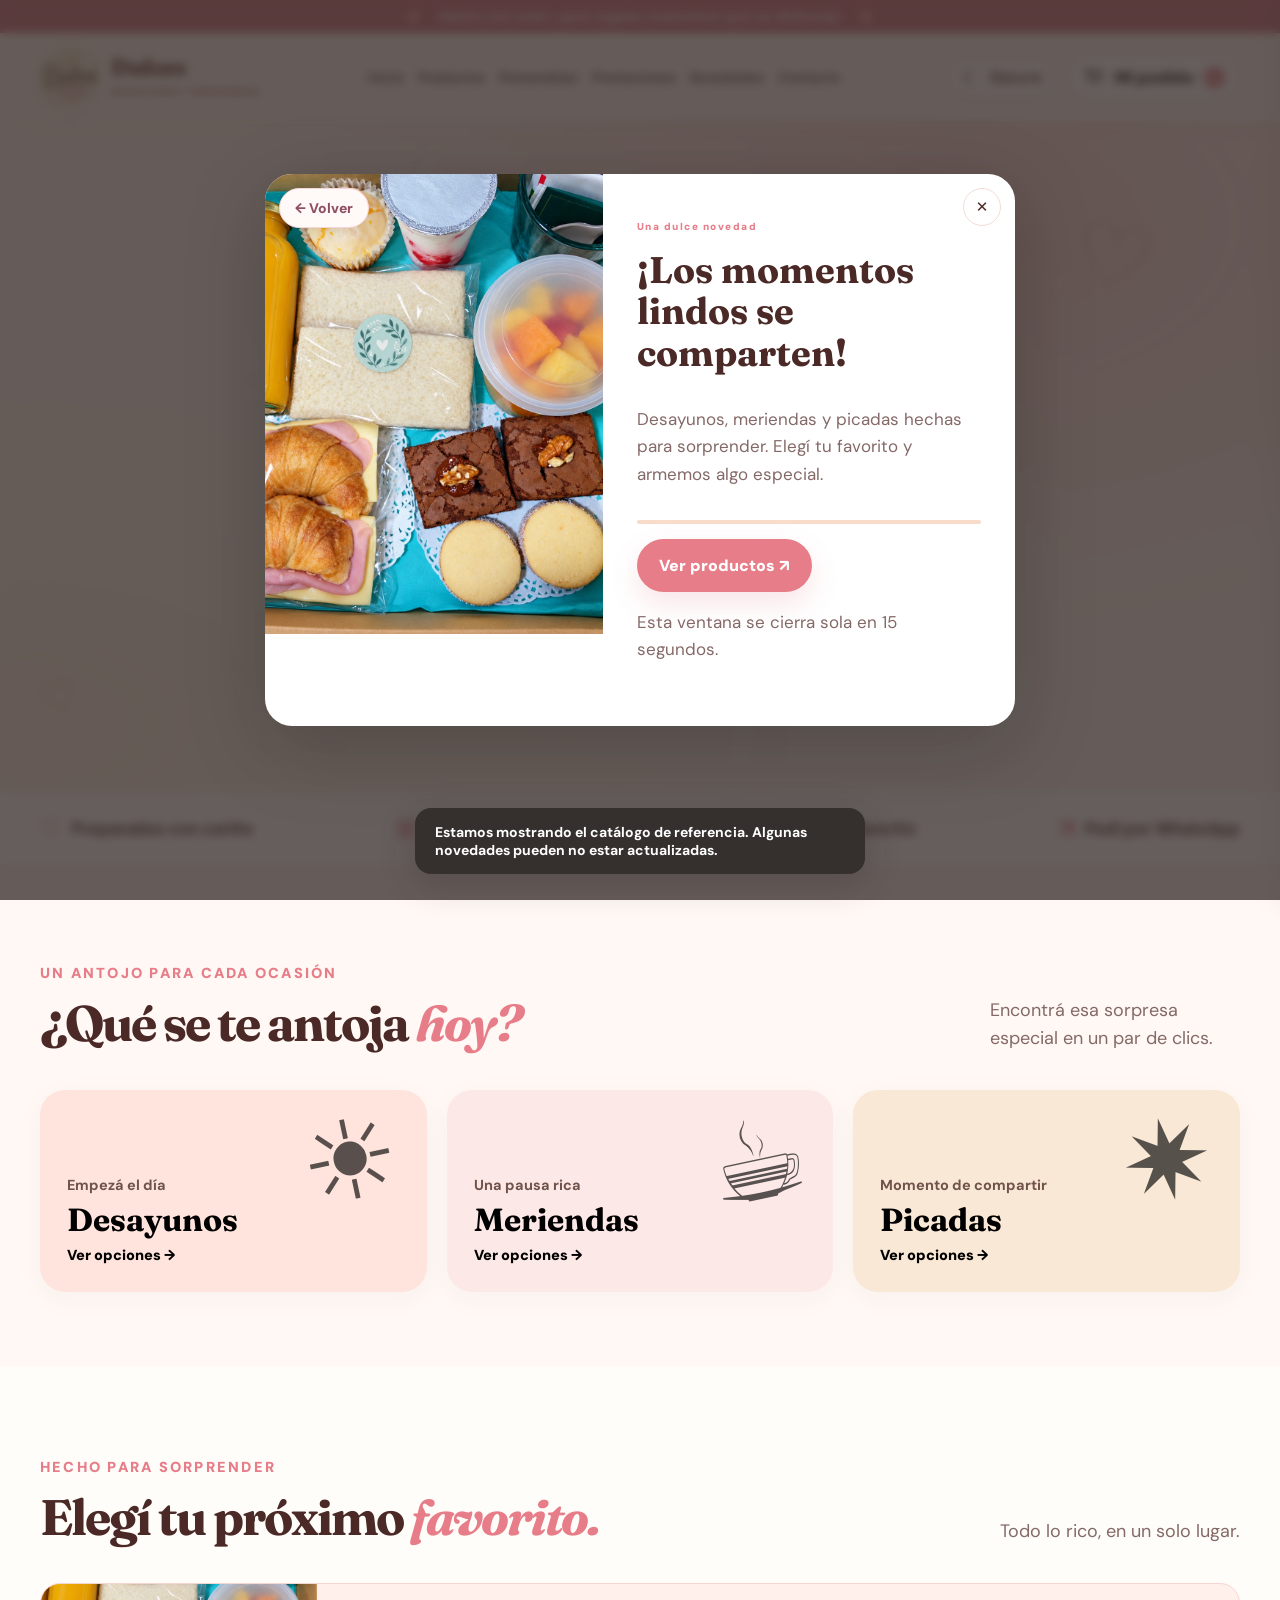
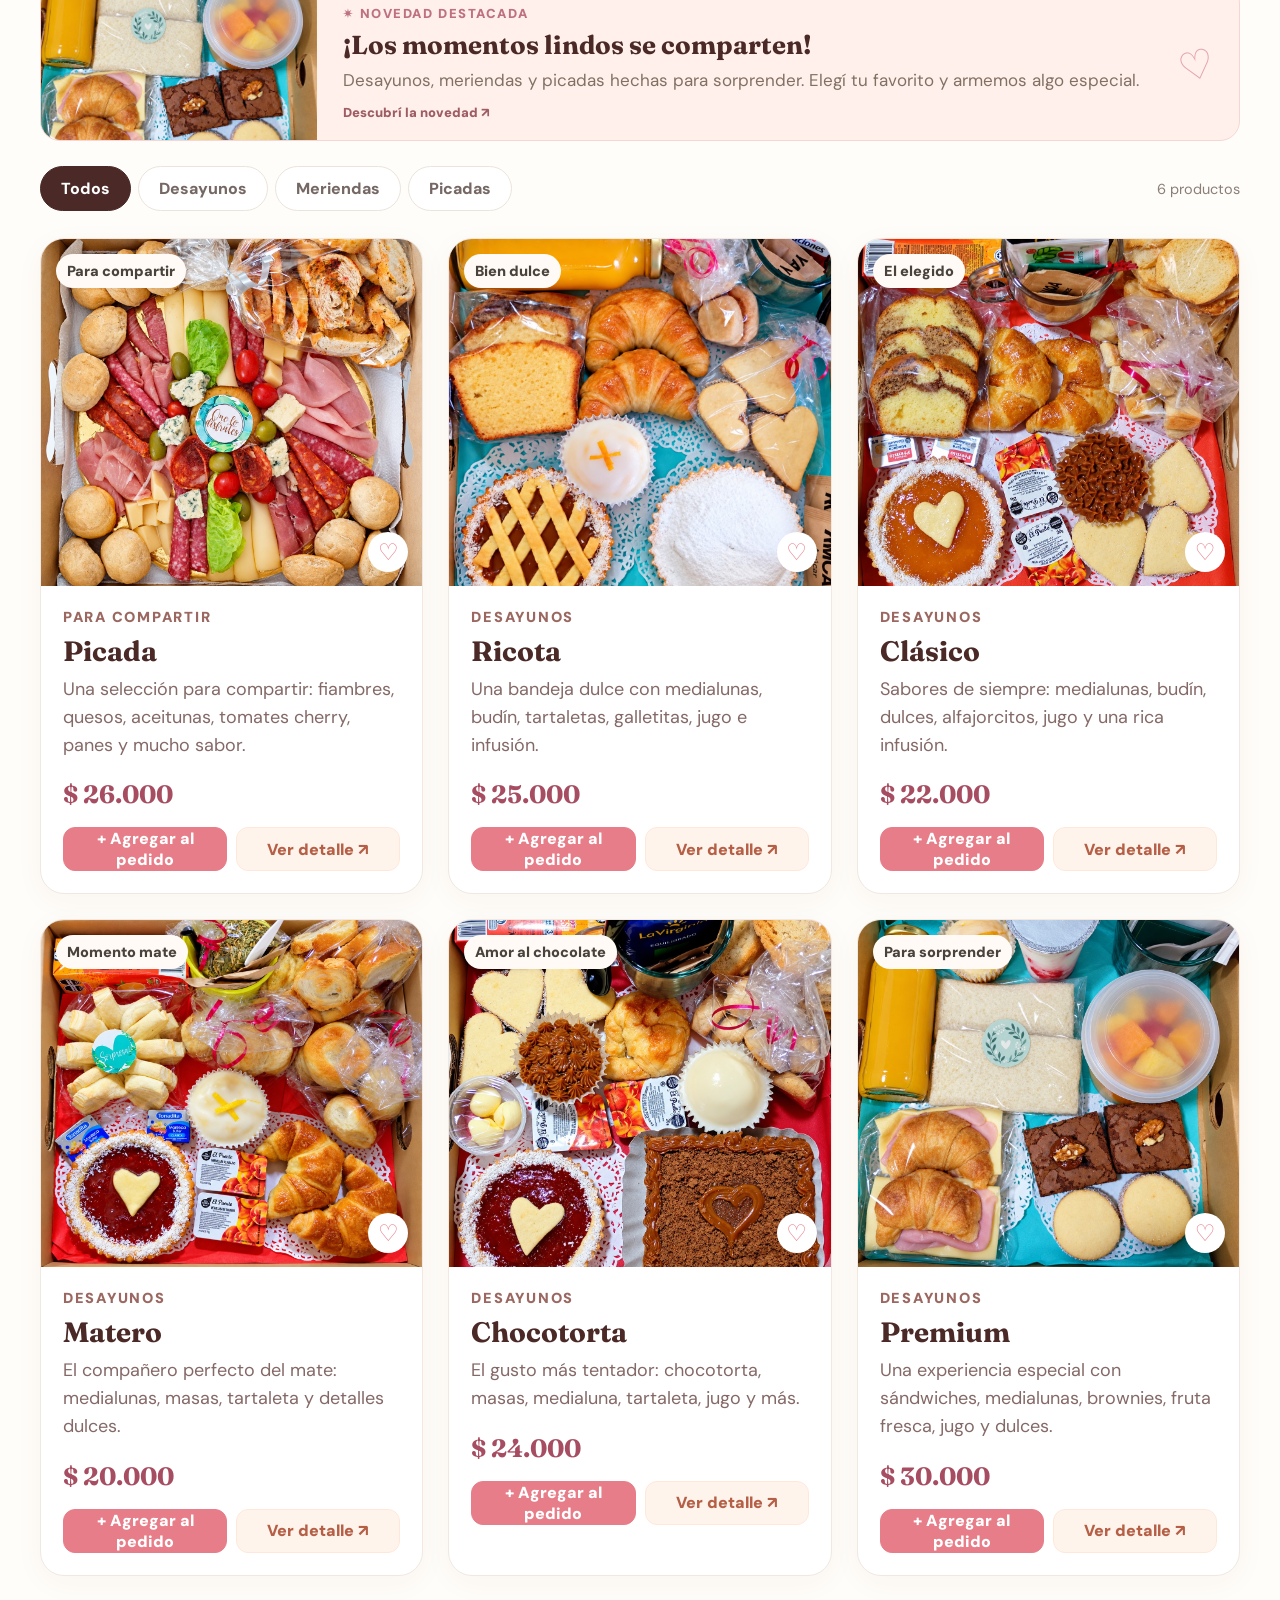
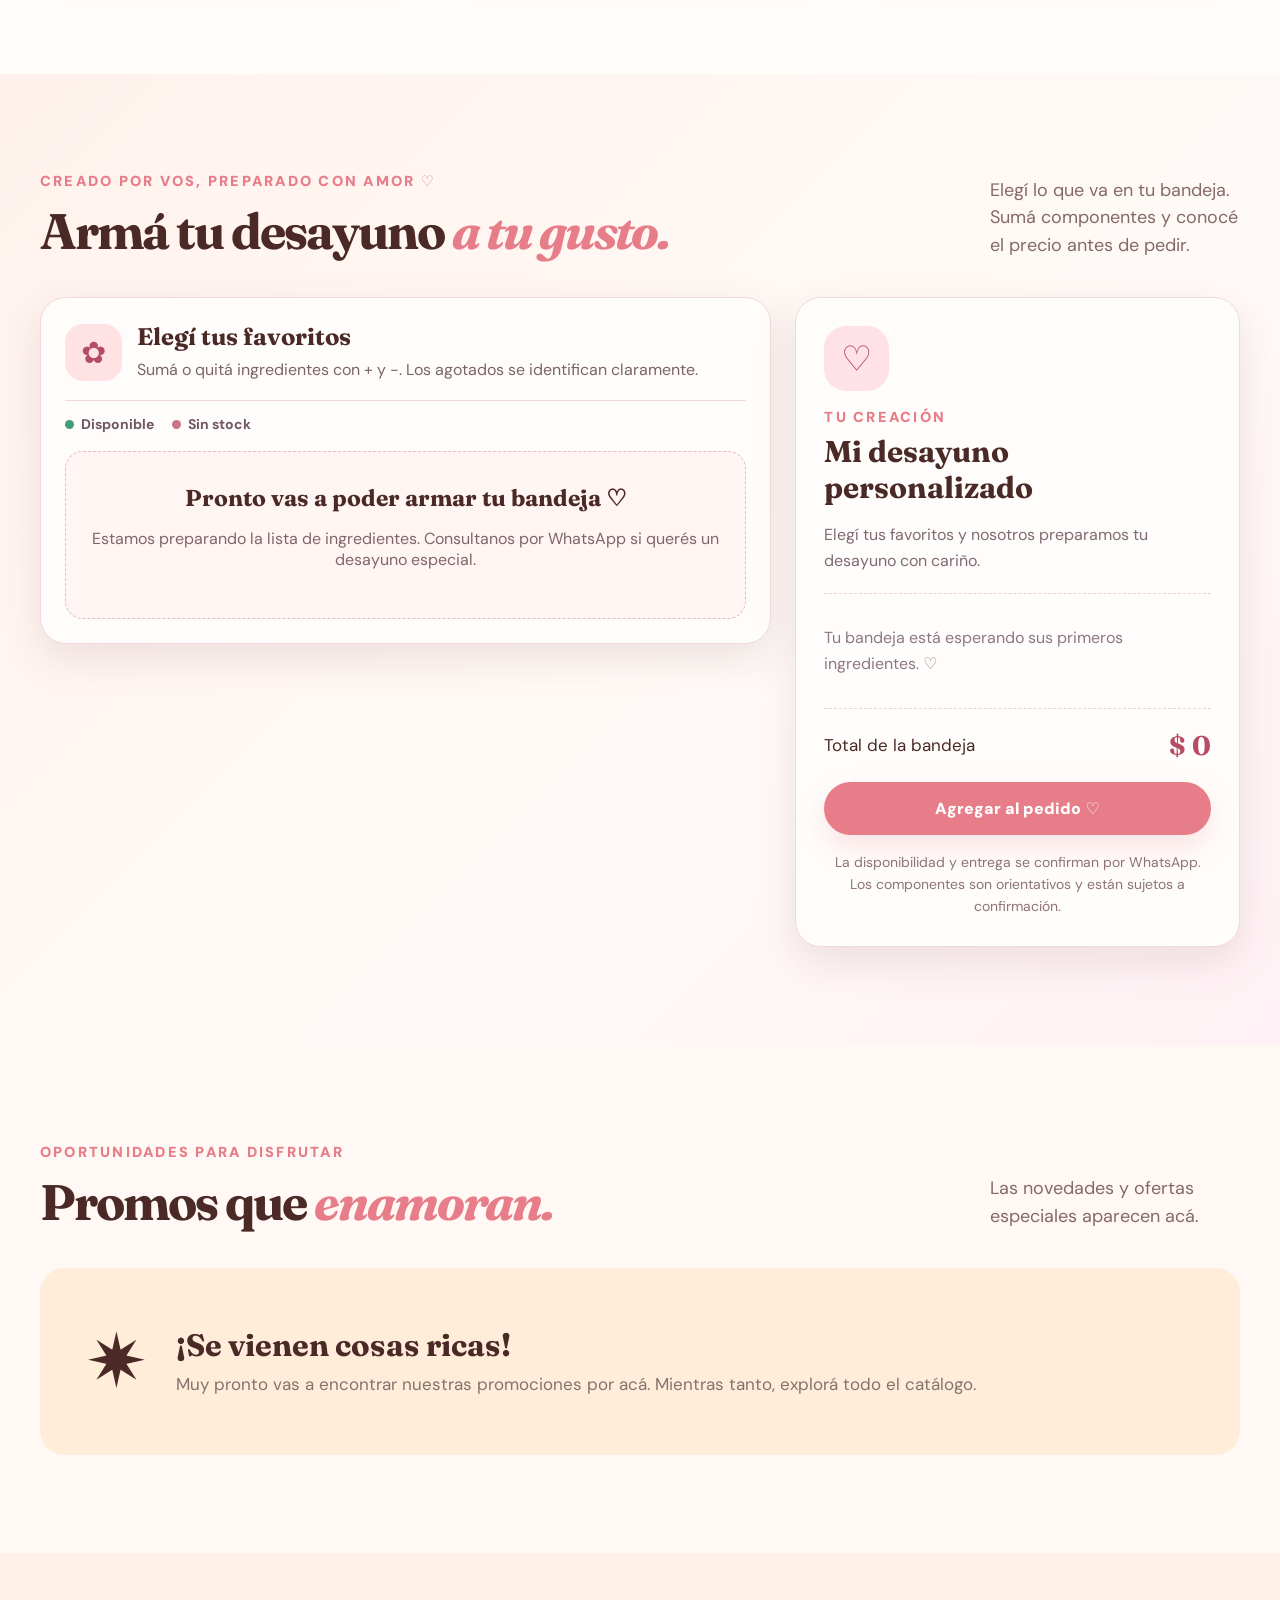
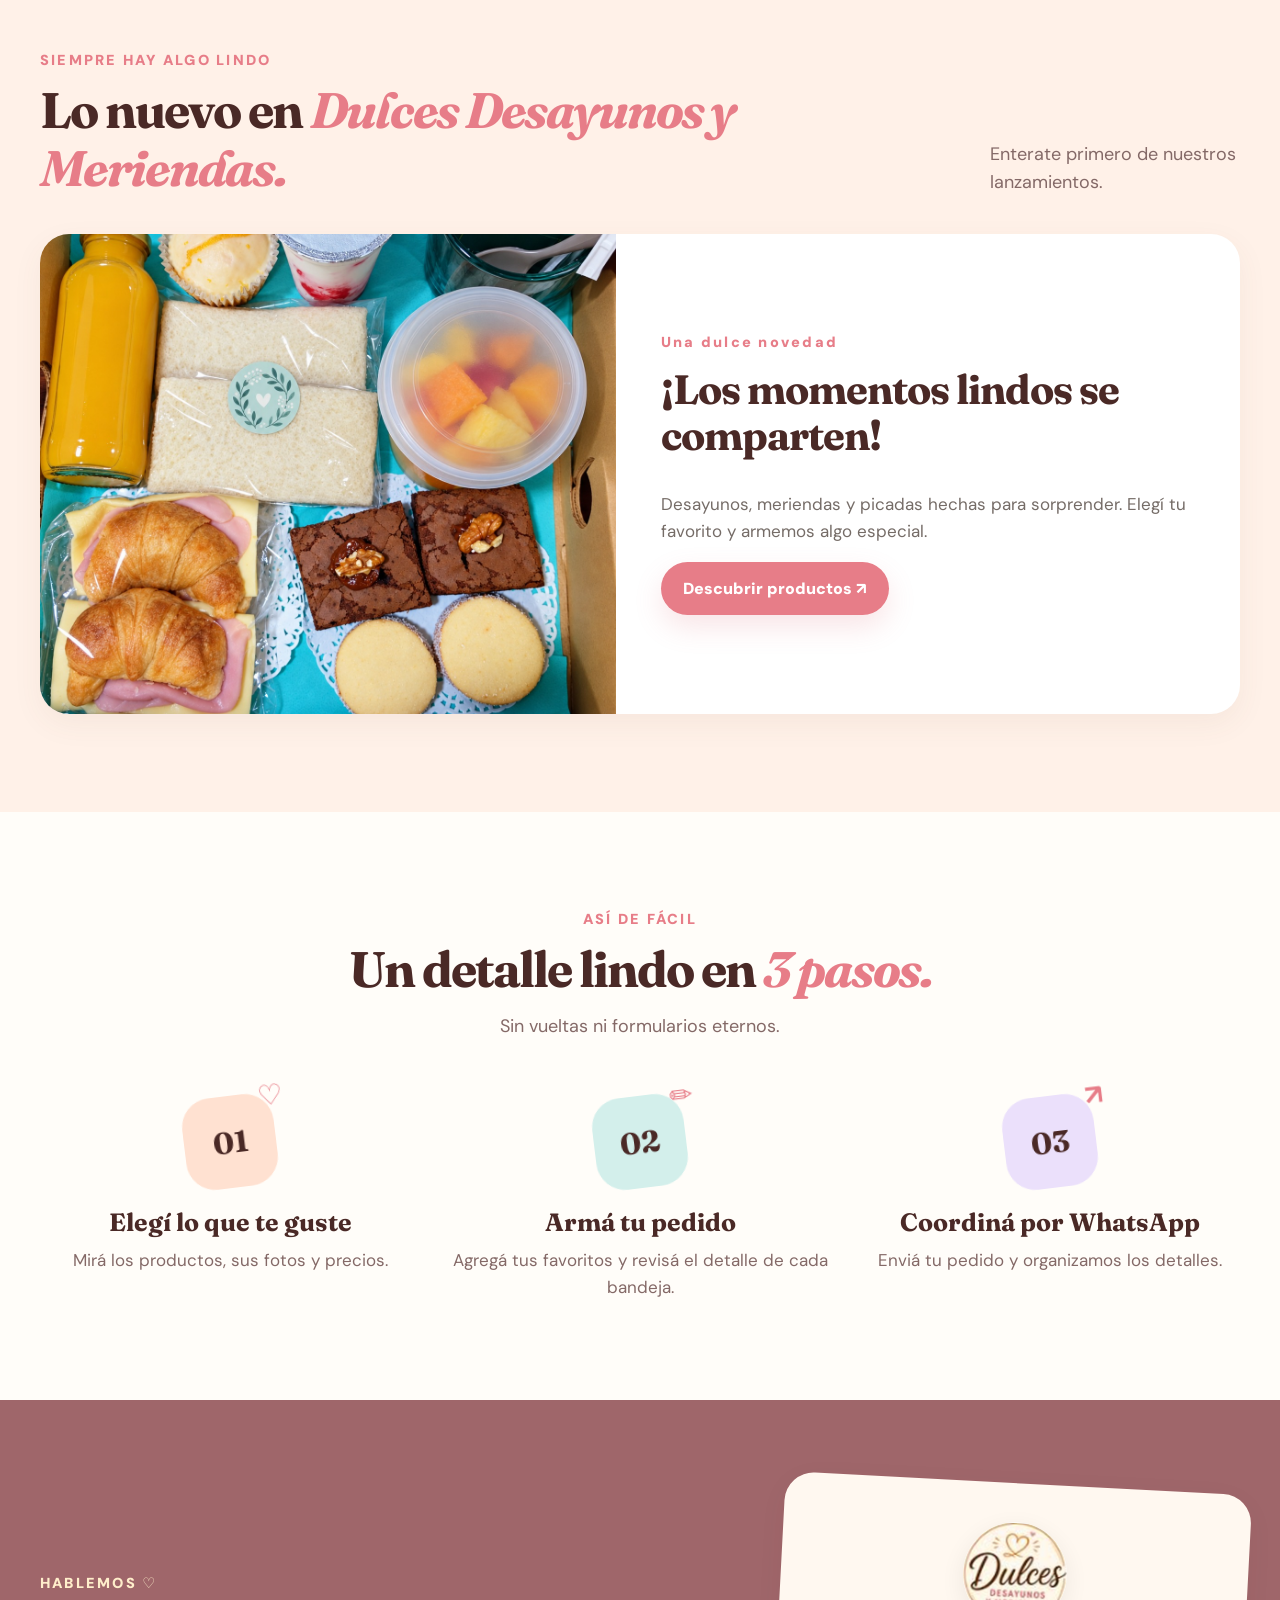
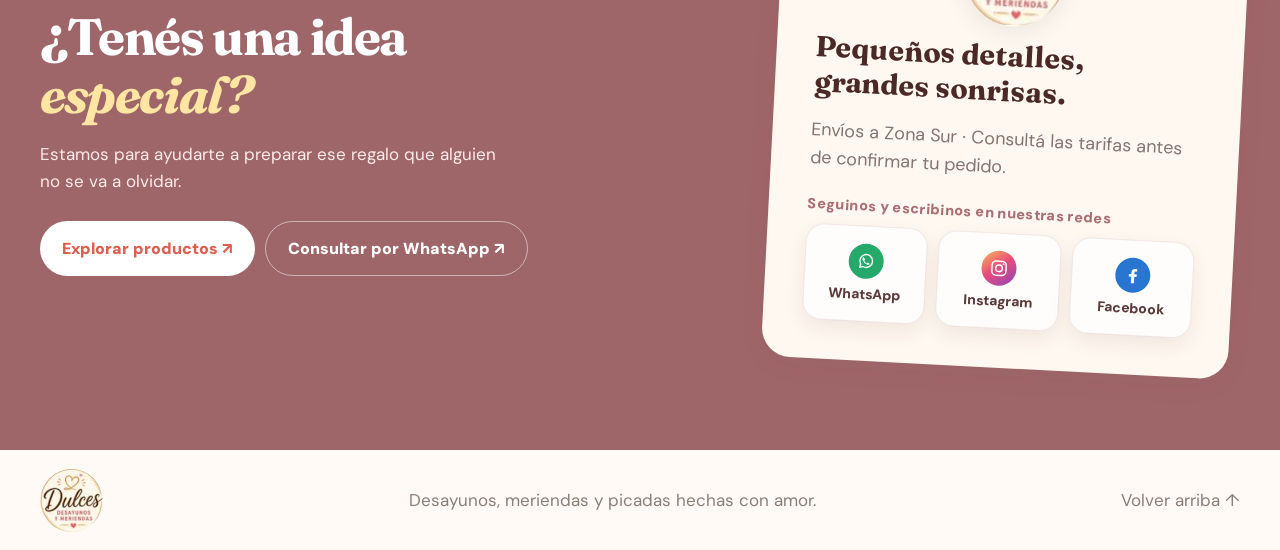
==== index.html @ 041018eb "v7.21.10" ====
<!doctype html>
<html lang="es-AR">
<head>
  <meta charset="utf-8"><meta name="viewport" content="width=device-width,initial-scale=1,viewport-fit=cover">
  <meta name="theme-color" content="#fff6f1"><meta name="description" content="Dulces Desayunos y Meriendas: desayunos, meriendas y picadas para regalar y compartir en Zona Sur.">
  <title>Dulces Desayunos y Meriendas | Regalos para compartir</title>
  <link rel="preconnect" href="https://fonts.googleapis.com"><link rel="preconnect" href="https://fonts.gstatic.com" crossorigin>
  <link href="https://fonts.googleapis.com/css2?family=DM+Sans:wght@400;500;600;700;800&family=Fraunces:opsz,wght,SOFT,WONK@9..144,600,40,1;9..144,700,40,1&display=swap" rel="stylesheet">
  <link rel="icon" type="image/svg+xml" href="assets/favicon.png"><link rel="stylesheet" href="assets/styles.css?v=3.2.0">
  <script src="assets/theme.js?v=2.6.0"></script><script src="config.js"></script><script type="module" src="assets/site.js?v=3.2.0"></script>
</head>
<body class="site-body">
  <div class="announcement"><span>✷</span> Hecho con amor, para regalar momentos que se disfrutan <span>✷</span></div>
  <header class="site-header" id="top"><div class="shell header-inner">
    <a href="#inicio" class="brand" aria-label="Dulces Desayunos y Meriendas, ir al inicio"><img class="brand-logo" src="assets/img/logo-dulce.png" alt="Logo de Dulces Desayunos y Meriendas"><span class="brand-words"><strong>Dulces</strong><small>DESAYUNOS Y MERIENDAS</small></span></a>
    <nav class="header-nav" aria-label="Menú principal"><a href="#inicio">Inicio</a><a href="#productos">Productos</a><a href="#personaliza">Personalizar</a><a href="#promociones">Promociones</a><a href="#novedades">Novedades</a><a href="#contacto">Contacto</a></nav>
    <div class="header-actions"><button type="button" class="theme-toggle" data-theme-toggle aria-label="Activar modo oscuro" title="Cambiar tema" aria-pressed="false"><span class="theme-toggle-icon" aria-hidden="true">☾</span><span class="theme-toggle-text">Oscuro</span></button><button class="header-cart" id="open-cart" aria-label="Abrir carrito"><svg viewBox="0 0 24 24" aria-hidden="true"><path d="M3 4h2l2.5 11h10.7l2-8H6M9 20h.01M18 20h.01"/></svg><span>Mi pedido</span><b class="cart-count" id="cart-count">0</b></button></div>
  </div></header>
  <main>
    <section class="hero" id="inicio"><div class="shell hero-grid">
      <div class="hero-copy"><div class="eyebrow"><span class="live-dot"></span> PARA ALEGRAR CUALQUIER DÍA</div><h1>Regalá algo <em>rico.</em><br>Regalá un <span>momento.</span></h1><p id="hero-subtitle">Desayunos, meriendas y picadas llenos de cariño. Elegí tu favorito y regalá una sonrisa.</p>
        <div class="hero-buttons"><a href="#productos" class="btn btn-primary">Ver nuestros productos <span aria-hidden="true">↗</span></a><a href="#como-funciona" class="btn btn-soft">¿Cómo pedir? <span>→</span></a></div>
        
        <div class="hero-proof"><div class="proof-avatars"><span>♡</span><span>✿</span><span>✦</span></div><p><b>Para todos los momentos</b><br><small>Un regalo especial, hecho con dedicación.</small></p></div>
      </div>
      
    </div></section>
    <div class="benefit-strip"><div class="shell benefit-inner"><div><span>♡</span> Preparados con cariño</div><div><span>✿</span> Para regalar o compartir</div><div><span>✧</span> Elegí tu favorito</div><div><span>↗</span> Pedí por WhatsApp</div></div></div>
    <section class="section category-section"><div class="shell"><div class="section-heading"><div><div class="kicker">UN ANTOJO PARA CADA OCASIÓN</div><h2>¿Qué se te antoja <em>hoy?</em></h2></div><p>Encontrá esa sorpresa especial en un par de clics.</p></div>
      <div class="category-cards"><button type="button" data-filter-jump="desayunos" class="category-card category-peach"><span class="category-symbol">☀</span><div><small>Empezá el día</small><h3>Desayunos</h3><span>Ver opciones →</span></div></button><button type="button" data-filter-jump="meriendas" class="category-card category-mint"><span class="category-symbol">☕</span><div><small>Una pausa rica</small><h3>Meriendas</h3><span>Ver opciones →</span></div></button><button type="button" data-filter-jump="picadas" class="category-card category-yellow"><span class="category-symbol">✷</span><div><small>Momento de compartir</small><h3>Picadas</h3><span>Ver opciones →</span></div></button></div>
    </div></section>
    <section id="productos" class="section products-section"><div class="shell"><div class="section-heading products-head"><div><div class="kicker">HECHO PARA SORPRENDER</div><h2>Elegí tu próximo <em>favorito.</em></h2></div><p>Todo lo rico, en un solo lugar.</p></div>
      <div id="shop-news-spot"></div>
      <div class="products-toolbar"><div class="filter-tabs" role="group" aria-label="Filtrar productos"><button data-filter="todos" class="active">Todos</button><button data-filter="desayunos">Desayunos</button><button data-filter="meriendas">Meriendas</button><button data-filter="picadas">Picadas</button></div><span id="product-total" class="product-total"></span></div>
      <div id="product-grid" class="product-grid"><div class="loading-cards">Preparando tus favoritos…</div></div>
    </div></section>
    <section class="section builder-section" id="personaliza" aria-labelledby="builder-title"><div class="shell">
 <div class="section-heading"><div><div class="kicker">CREADO POR VOS, PREPARADO CON AMOR ♡</div><h2 id="builder-title">Armá tu desayuno <em>a tu gusto.</em></h2></div><p>Elegí lo que va en tu bandeja. Sumá componentes y conocé el precio antes de pedir.</p></div>
 <div class="builder-layout"><div class="builder-choice"><div class="builder-top-note"><span class="builder-icon">✿</span><div><strong>Elegí tus favoritos</strong><p>Sumá o quitá ingredientes con + y −. Los agotados se identifican claramente.</p></div></div><div class="builder-list-legend"><span><i class="stock-dot"></i> Disponible</span><span><i class="stock-dot soldout"></i> Sin stock</span></div><div id="builder-products" class="builder-grid"></div></div>
 <aside class="builder-tray" aria-label="Resumen del desayuno personalizado"><div class="builder-tray-symbol" aria-hidden="true">♡</div><div class="kicker">TU CREACIÓN</div><h3>Mi desayuno personalizado</h3><p class="builder-tray-caption">Elegí tus favoritos y nosotros preparamos tu desayuno con cariño.</p><div id="builder-selections" class="builder-selections"></div><div class="builder-total"><span>Total de la bandeja</span><strong id="builder-total-price">$ 0</strong></div><button id="builder-add" class="btn btn-primary btn-full" type="button" disabled>Agregar al pedido ♡</button><p class="builder-disclaimer">La disponibilidad y entrega se confirman por WhatsApp. Los componentes son orientativos y están sujetos a confirmación.</p></aside></div>
 </div></section>
 <section class="section" id="promociones"><div class="shell"><div class="section-heading"><div><div class="kicker">OPORTUNIDADES PARA DISFRUTAR</div><h2>Promos que <em>enamoran.</em></h2></div><p>Las novedades y ofertas especiales aparecen acá.</p></div><div id="promos-grid" class="promo-grid"></div></div></section>
    <section class="section news-section" id="novedades"><div class="shell"><div class="section-heading"><div><div class="kicker">SIEMPRE HAY ALGO LINDO</div><h2>Lo nuevo en <em>Dulces Desayunos y Meriendas.</em></h2></div><p>Enterate primero de nuestros lanzamientos.</p></div><div id="news-grid" class="news-grid"></div></div></section>
    <section class="section how-section" id="como-funciona"><div class="shell"><div class="section-heading center"><div class="kicker">ASÍ DE FÁCIL</div><h2>Un detalle lindo en <em>3 pasos.</em></h2><p>Sin vueltas ni formularios eternos.</p></div><div class="steps"><div class="step"><div class="step-icon peach">01 <span>♡</span></div><h3>Elegí lo que te guste</h3><p>Mirá los productos, sus fotos y precios.</p></div><div class="step"><div class="step-icon mint">02 <span>✏</span></div><h3>Armá tu pedido</h3><p>Agregá tus favoritos y revisá el detalle de cada bandeja.</p></div><div class="step"><div class="step-icon lavender">03 <span>↗</span></div><h3>Coordiná por WhatsApp</h3><p>Enviá tu pedido y organizamos los detalles.</p></div></div></div></section>
    <section id="contacto" class="contact-section"><div class="shell contact-grid"><div><div class="light-eyebrow">HABLEMOS ♡</div><h2>¿Tenés una idea <em>especial?</em></h2><p>Estamos para ayudarte a preparar ese regalo que alguien no se va a olvidar.</p><div class="contact-actions"><a href="#productos" class="btn btn-white">Explorar productos ↗</a><a class="btn btn-outline-white" id="whatsapp-contact" href="#contacto">Consultar por WhatsApp ↗</a></div></div><div class="contact-card"><div class="contact-stamp"><img class="contact-logo" src="assets/img/logo-dulce.png" alt="Dulces Desayunos y Meriendas"></div><h3>Pequeños detalles,<br>grandes sonrisas.</h3><p id="delivery-note">Envíos a Zona Sur · Consultar disponibilidad y costo</p><div class="social-intro">Seguinos y escribinos en nuestras redes</div><div id="social-links" class="social-links"></div></div></div></section>
  </main>
  <footer class="site-footer"><div class="shell footer-inner"><a href="#inicio" class="footer-brand" aria-label="Dulces Desayunos y Meriendas"><img class="footer-logo" src="assets/img/logo-dulce.png" alt="Dulces Desayunos y Meriendas"></a><p>Desayunos, meriendas y picadas hechas con amor.</p><a href="#inicio">Volver arriba ↑</a></div></footer>
  <nav id="social-dock" class="social-dock" aria-label="Acceso rápido a WhatsApp, Instagram y Facebook"></nav>
  <div class="mobile-nav" aria-label="Navegación rápida"><a href="#inicio" class="active"><span>⌂</span>Inicio</a><a href="#productos"><span>▦</span>Productos</a><a href="#personaliza"><span>♡</span>Personalizar</a><a href="#promociones"><span>✷</span>Promos</a><button id="mobile-cart"><span>♙</span>Pedido <b id="mobile-count">0</b></button></div>
  <div id="overlay" class="overlay hidden" aria-hidden="true"></div>
  <aside id="cart-drawer" class="cart-drawer" role="dialog" aria-modal="true" aria-label="Mi pedido" aria-hidden="true"><div class="drawer-head"><div><button class="drawer-back" type="button" id="cart-back">← Volver a la tienda</button><small>YA CASI ESTÁ ♡</small><h2>Tu pedido <span>♡</span></h2></div><button class="icon-button" id="close-cart" aria-label="Cerrar carrito">✕</button></div><div id="cart-items" class="cart-items"></div><div class="cart-footer"><div id="cart-summary"></div><button class="btn btn-primary btn-full" id="start-checkout">Continuar con el pedido <span>→</span></button><small>El pedido se confirma coordinando por WhatsApp.</small></div></aside>
  <div id="modal-root"></div><div id="toast" class="toast" role="status" aria-live="polite"></div>
</body></html>
---- assets/styles.css ----
:root{--ink:#332c2a;--muted:#827876;--coral:#f56750;--coral-dark:#de4f3e;--cream:#fff9f2;--peach:#ffe8d7;--paper:#fff;--line:#efe6e0;--mint:#d2efe8;--teal:#2f9c92;--yellow:#ffdf87;--purple:#e8dcfa;--shadow:0 18px 50px rgba(67,42,27,.09);--serif:'Fraunces',Georgia,serif;--sans:'DM Sans',system-ui,sans-serif}*{box-sizing:border-box}html{scroll-behavior:smooth;scroll-padding-top:96px}body{margin:0;font-family:var(--sans);color:var(--ink);background:var(--cream);-webkit-font-smoothing:antialiased}body.locked{overflow:hidden}button,input,textarea,select{font:inherit}button{cursor:pointer}a{color:inherit;text-decoration:none}img{max-width:100%}input,textarea,select{outline:none}button:focus-visible,a:focus-visible,input:focus-visible,textarea:focus-visible,select:focus-visible{outline:3px solid #f8a63a;outline-offset:3px}.hidden{display:none!important}.shell{width:min(1200px,calc(100% - 44px));margin-inline:auto}.announcement{height:33px;background:var(--coral);color:#fff;text-align:center;font-size:11px;font-weight:800;letter-spacing:.065em;display:flex;gap:18px;justify-content:center;align-items:center}.announcement span{font-size:17px;color:#ffe3af}.site-header{z-index:20;position:sticky;top:0;background:rgba(255,249,242,.94);backdrop-filter:blur(18px);border-bottom:1px solid #f6eee7}.header-inner{height:88px;display:flex;align-items:center;justify-content:space-between;gap:28px}.brand{display:flex;align-items:center;gap:10px;flex-shrink:0}.brand-mark{height:47px;width:47px;border-radius:17px;background:var(--coral);display:grid;place-items:center;font:700 40px/.9 var(--serif);color:white;position:relative;padding-bottom:8px}.brand-mark span{font:600 13px var(--sans);position:absolute;right:5px;top:4px;color:#ffebb0}.brand-words strong{font:700 31px/.92 var(--serif);display:block;letter-spacing:-1px}.brand-words small{display:block;font-weight:800;letter-spacing:.16em;font-size:7px;margin-top:7px}.header-nav{display:flex;align-items:center;gap:29px}.header-nav a{font-weight:750;color:#554a46;font-size:13px;transition:color .2s}.header-nav a:hover{color:var(--coral)}.header-cart{display:flex;align-items:center;gap:10px;background:#fff;border:1px solid var(--line);border-radius:999px;padding:11px 14px;font-size:12px;font-weight:800;box-shadow:0 3px 14px #5642370a}.header-cart svg{width:22px;height:22px;fill:none;stroke:currentColor;stroke-width:1.8;stroke-linecap:round;stroke-linejoin:round}.cart-count{border-radius:50%;width:21px;height:21px;display:grid;place-items:center;background:var(--coral);color:#fff;font-size:11px}.hero{background:radial-gradient(circle at 65% 30%,#fff1df 0,transparent 42%),var(--cream);overflow:hidden;padding:52px 0 72px}.hero-grid{display:grid;grid-template-columns:1.08fr 1fr;align-items:center;gap:44px;min-height:530px}.hero-copy{padding:12px 0}.eyebrow,.kicker,.light-eyebrow{font-size:11px;font-weight:900;letter-spacing:.155em;color:var(--coral);display:flex;align-items:center;gap:10px}.live-dot{height:8px;width:8px;border-radius:50%;background:var(--teal);box-shadow:0 0 0 5px #2f9c9220}.hero h1{font:700 clamp(46px,5.3vw,78px)/1.10 var(--serif);letter-spacing:-3.8px;margin:22px 0 24px;max-width:610px}.hero h1 em,.section-heading em,.contact-section h2 em,.custom-copy h2 em{font-style:italic;color:var(--coral)}.hero h1 span{color:var(--teal)}.hero-copy>p{color:#756865;font-size:16px;max-width:465px;line-height:1.85;margin-bottom:27px}.btn{border:0;padding:16px 22px;border-radius:999px;display:inline-flex;align-items:center;justify-content:center;gap:16px;font-size:13px;font-weight:900;transition:transform .2s,background .2s,box-shadow .2s;white-space:nowrap}.btn:hover{transform:translateY(-2px)}.btn-primary{background:var(--coral);color:#fff;box-shadow:0 12px 22px #f567502c}.btn-primary:hover{background:var(--coral-dark)}.btn-soft{background:#fff;border:1px solid #eee4da}.btn-white{background:#fff;color:#dc5f50}.btn-outline-white{background:transparent;color:#fff;border:1px solid #ffffff80}.btn-full{width:100%}.hero-buttons{display:flex;gap:12px;flex-wrap:wrap}.hero-proof{display:flex;align-items:center;gap:15px;margin-top:47px}.proof-avatars{display:flex;padding-left:10px}.proof-avatars span{font:700 25px var(--serif);width:37px;height:37px;border-radius:50%;display:grid;place-items:center;margin-left:-10px;border:2px solid var(--cream);background:#ffcfca;color:#bb4c48}.proof-avatars span:nth-child(2){background:#ccece5;color:#269b8d}.proof-avatars span:nth-child(3){background:#e1d5f2;color:#7759ae}.hero-proof p{font-size:12px;line-height:1.7;margin:0}.hero-proof small{color:#91817b}.hero-art{height:540px;position:relative;display:flex;align-items:center;justify-content:center}.hero-art-bg{position:absolute;inset:36px 11px 17px 20px;border-radius:45% 48% 38% 42%;background:#bfe9de;transform:rotate(9deg)}.hero-img-wrap{position:relative;height:490px;width:84%;overflow:hidden;border-radius:43% 43% 39% 39%;border:9px solid #fff;box-shadow:0 22px 45px #5a41382e;transform:rotate(-4deg);z-index:1}.hero-img-wrap img{width:100%;height:100%;object-fit:cover}.hero-sticker{z-index:2;position:absolute;box-shadow:0 8px 25px #53412c16;font-weight:900}.sticker-top{top:36px;right:0;border-radius:50%;height:133px;width:133px;background:#ffdf81;display:flex;align-items:center;justify-content:center;flex-direction:column;text-align:center;font:700 22px/1.07 var(--serif);transform:rotate(12deg)}.sticker-top span{font-size:26px;color:var(--coral)}.sticker-bottom{bottom:38px;left:-10px;border-radius:25px;padding:16px 20px;background:#fff;font-size:15px;transform:rotate(5deg)}.sticker-bottom span{color:#e5ac2b;font-size:22px}.sparkle{position:absolute;font-size:45px;color:var(--coral)}.sparkle-one{left:18px;top:50px}.sparkle-two{right:11px;bottom:22px;color:#e7b644}.benefit-strip{background:#fff;border-block:1px solid #f3eae4}.benefit-inner{min-height:73px;display:flex;align-items:center;justify-content:space-between;gap:14px}.benefit-inner>div{font-size:12px;font-weight:800;display:flex;align-items:center;gap:10px}.benefit-inner span{color:var(--coral);font-size:24px}.section{padding:98px 0}.section-heading{display:flex;justify-content:space-between;align-items:end;gap:24px;margin-bottom:37px}.section-heading h2{font:700 clamp(34px,3.9vw,50px)/1.15 var(--serif);letter-spacing:-2px;margin:13px 0 0}.section-heading>p{font-size:14px;color:var(--muted);max-width:250px;line-height:1.8;margin:0}.section-heading.center{display:block;text-align:center}.section-heading.center .kicker{justify-content:center}.section-heading.center p{max-width:unset;margin:15px 0 0}.category-section{padding-bottom:75px}.category-cards{display:grid;grid-template-columns:repeat(3,1fr);gap:20px}.category-card{min-height:202px;border:0;text-align:left;border-radius:25px;position:relative;overflow:hidden;display:flex;align-items:flex-end;padding:27px;transition:transform .25s,box-shadow .25s}.category-card:hover{transform:translateY(-6px);box-shadow:var(--shadow)}.category-peach{background:#ffe2d0}.category-mint{background:#cfeae6}.category-yellow{background:#ffe6a9}.category-card small{font-size:12px;color:#70534a;font-weight:700}.category-card h3{font:700 32px var(--serif);margin:5px 0}.category-card div>span{font-size:12px;font-weight:900}.category-symbol{font-size:110px;position:absolute;right:27px;top:0;opacity:.65;transform:rotate(-12deg)}.products-section{background:#fffdf9;padding-top:91px}.products-toolbar{display:flex;align-items:center;justify-content:space-between;margin-bottom:27px}.filter-tabs{display:flex;gap:7px;flex-wrap:wrap}.filter-tabs button{border:1px solid #ece4dc;background:#fff;border-radius:999px;padding:11px 20px;font-size:12px;font-weight:800;color:#756763}.filter-tabs button.active{background:var(--ink);color:white;border-color:var(--ink)}.product-total{font-size:12px;color:#8b7e77}.product-grid{display:grid;grid-template-columns:repeat(3,minmax(0,1fr));gap:25px}.product-card{background:#fff;border:1px solid #f1e8e1;border-radius:24px;overflow:hidden;box-shadow:0 8px 24px #6650410a;transition:transform .25s,box-shadow .25s;display:flex;flex-direction:column}.product-card:hover{transform:translateY(-5px);box-shadow:0 25px 45px #66504115}.product-picture{position:relative;background:#ffe4d6;aspect-ratio:1.1;overflow:hidden}.product-picture img{height:100%;width:100%;object-fit:cover;transition:transform .45s}.product-card:hover .product-picture img{transform:scale(1.04)}.product-badge{position:absolute;top:15px;left:15px;padding:8px 11px;background:#fffaf5;color:#4a423d;border-radius:999px;font-size:10px;font-weight:900}.picture-heart{position:absolute;bottom:14px;right:14px;height:40px;width:40px;border-radius:50%;background:#fff;display:grid;place-items:center;font-size:23px;color:var(--coral);border:0}.product-content{padding:22px;display:flex;flex-direction:column;flex:1}.product-category{font-size:10px;font-weight:900;letter-spacing:.12em;color:var(--teal);text-transform:uppercase}.product-content h3{font:700 27px var(--serif);margin:8px 0 8px}.product-description{font-size:12px;color:var(--muted);line-height:1.8;min-height:66px;margin:0}.price-row{display:flex;align-items:center;gap:9px;margin-top:20px}.price-row strong{font:700 23px var(--serif)}.old-price{color:#a89b93;text-decoration:line-through;font-size:12px}.product-actions{display:flex;gap:9px;margin-top:18px}.small-button{border:1px solid var(--line);background:#fff;border-radius:12px;min-height:42px;padding:0 14px;font-size:11px;font-weight:900;flex:1}.small-button.primary{background:var(--coral);color:white;border-color:var(--coral)}.small-button.secondary{background:#fff4ec;color:#b55f46;border-color:#ffe8d9}.loading-cards,.empty-state{grid-column:1/-1;background:#fff8ef;border:1px dashed #edcfc1;border-radius:20px;padding:36px;text-align:center;color:#7b706a}.custom-promo-section{padding:15px 0 25px;background:#fffdf9}.custom-panel{min-height:426px;border-radius:32px;background:#3c9893;display:grid;grid-template-columns:1fr 1fr;align-items:center;overflow:hidden;position:relative}.custom-copy{padding:62px 8% 62px 10%;color:#fff;position:relative;z-index:2}.light-eyebrow{color:#ffeecb}.custom-copy h2,.contact-section h2{font:700 clamp(40px,4vw,56px)/1.13 var(--serif);letter-spacing:-1.4px;margin:16px 0}.custom-copy h2 em{color:#ffdb7a}.custom-copy p{line-height:1.8;color:#e1fffa;font-size:14px;margin-bottom:25px;max-width:390px}.custom-decor{height:100%;position:relative;display:flex;align-items:center;justify-content:center}.custom-decor img{position:relative;width:70%;height:350px;object-fit:cover;border:8px solid #fff;border-radius:48% 48% 24% 24%;transform:rotate(9deg);box-shadow:var(--shadow)}.custom-sun{position:absolute;font-size:300px;color:#ffe2a3;opacity:.9;transform:rotate(30deg)}.custom-tag{position:absolute;bottom:37px;left:7px;background:#ffe198;color:#60543c;padding:16px 20px;border-radius:20px;font:700 20px var(--serif);transform:rotate(-9deg)}.promo-grid{display:grid;grid-template-columns:repeat(2,minmax(0,1fr));gap:18px}.promo-card{background:var(--peach);border-radius:25px;display:flex;align-items:center;overflow:hidden;min-height:225px}.promo-card:nth-child(2n){background:var(--mint)}.promo-card img{width:42%;height:100%;min-height:225px;object-fit:cover}.promo-card-content{padding:25px}.promo-card h3{font:700 26px var(--serif);margin:8px 0}.promo-card p{color:#706763;font-size:13px;line-height:1.6}.promo-card .btn{padding:10px 15px;font-size:11px}.promo-empty{grid-column:1/-1;border-radius:25px;background:#ffedda;padding:45px;display:flex;align-items:center;gap:28px}.promo-empty .promo-emoji{font-size:75px}.promo-empty h3{font:700 31px var(--serif);margin:0 0 7px}.promo-empty p{color:#84736c;margin:0;font-size:13px}.news-section{background:#fff1e8}.news-grid{display:grid;grid-template-columns:1fr;gap:20px}.news-card{background:#fff;border-radius:29px;overflow:hidden;display:grid;grid-template-columns:48% 52%;min-height:345px;box-shadow:0 10px 30px #764d4210}.news-card img{height:100%;width:100%;object-fit:cover;max-height:480px}.news-copy{padding:45px;display:flex;flex-direction:column;align-items:flex-start;justify-content:center}.news-copy h3{font:700 clamp(31px,3.2vw,44px)/1.14 var(--serif);letter-spacing:-1px;margin:15px 0}.news-copy p{color:#756c67;line-height:1.85;font-size:14px}.how-section{background:#fffdf9}.steps{display:grid;grid-template-columns:repeat(3,1fr);gap:30px;margin-top:55px;text-align:center}.step-icon{margin:0 auto 19px;width:92px;height:92px;border-radius:29px;display:grid;place-items:center;font:700 30px var(--serif);position:relative;transform:rotate(-7deg)}.step-icon span{position:absolute;font:700 28px var(--sans);top:-14px;right:-12px;color:var(--coral)}.step-icon.peach{background:#ffe1d1}.step-icon.mint{background:#d3efeb}.step-icon.lavender{background:#ebe0fb}.step h3{font:700 25px var(--serif);margin:0 0 10px}.step p{font-size:13px;color:var(--muted);line-height:1.8;margin:0}.contact-section{background:var(--coral);padding:83px 0;color:#fff;overflow:hidden}.contact-grid{display:grid;grid-template-columns:1.1fr .8fr;gap:90px;align-items:center}.contact-section h2{margin:16px 0;max-width:580px}.contact-section h2 em{color:#ffe5a2}.contact-section p{color:#ffebe9;font-size:14px;line-height:1.8;max-width:470px}.contact-actions{display:flex;gap:10px;flex-wrap:wrap;margin-top:26px}.contact-card{padding:39px;background:#fff8f0;border-radius:29px;color:var(--ink);transform:rotate(3deg);box-shadow:0 18px 55px #8428173a}.contact-stamp{color:var(--coral);font:700 33px var(--serif)}.contact-card h3{font:700 29px var(--serif);margin:12px 0}.contact-card p{color:#84756e;font-size:13px}.contact-card a{display:inline-block;color:var(--coral);font-size:13px;font-weight:900;margin-right:15px}.site-footer{background:#fffaf6}.footer-inner{min-height:100px;display:flex;align-items:center;gap:23px;justify-content:space-between}.footer-brand{font:700 35px var(--serif)}.footer-brand span{color:var(--coral)}.footer-inner p,.footer-inner>a:last-child{font-size:12px;color:#8a7e76}.mobile-nav{display:none}.overlay{position:fixed;inset:0;background:#2e2422a3;backdrop-filter:blur(3px);z-index:65;transition:opacity .25s}.cart-drawer{position:fixed;z-index:70;top:0;right:0;height:100dvh;width:min(465px,100%);background:#fffaf6;box-shadow:-14px 0 40px #30252622;transform:translateX(105%);transition:transform .28s;display:flex;flex-direction:column}.cart-drawer.open{transform:translateX(0)}.drawer-head{padding:26px 25px;display:flex;justify-content:space-between;align-items:start;border-bottom:1px solid var(--line)}.drawer-head small{color:var(--coral);letter-spacing:.13em;font-weight:900;font-size:10px}.drawer-head h2{font:700 32px var(--serif);margin:6px 0 0}.drawer-head h2 span{color:var(--coral)}.icon-button{width:38px;height:38px;display:grid;place-items:center;background:#fff;border:1px solid var(--line);border-radius:50%;font-size:15px;color:var(--ink)}.cart-items{flex:1;overflow:auto;padding:23px}.cart-row{display:flex;gap:13px;background:#fff;border:1px solid var(--line);border-radius:17px;padding:11px;margin-bottom:12px}.cart-row img{width:86px;height:85px;object-fit:cover;border-radius:11px}.cart-row h4{font:700 20px var(--serif);margin:2px 0 4px}.cart-row small{font-size:10px;color:var(--muted)}.cart-row .cart-details{flex:1;min-width:0}.cart-row .cart-details>strong{display:block;margin:8px 0;font-size:14px}.qty-controls{display:flex;align-items:center;gap:9px}.qty-controls button{width:25px;height:25px;background:#fff4ee;border:0;border-radius:8px;font-weight:900}.qty-controls span{min-width:14px;text-align:center;font-size:12px;font-weight:900}.text-link{border:none;background:none;padding:4px;color:var(--coral);font-weight:800;font-size:11px}.cart-footer{padding:23px;background:#fff;border-top:1px solid var(--line)}.cart-footer>small{display:block;text-align:center;color:var(--muted);font-size:10px;margin-top:11px}.total-line{display:flex;align-items:center;justify-content:space-between;gap:15px;margin-bottom:18px}.total-line strong{font:700 25px var(--serif)}.total-line small{font-size:11px;color:var(--muted)}.modal-wrap{z-index:80;position:fixed;inset:0;display:flex;justify-content:center;align-items:center;padding:18px;overflow:auto;background:#2e2422bb;backdrop-filter:blur(5px)}.modal-card{width:min(650px,100%);max-height:min(93dvh,960px);overflow:auto;border-radius:26px;background:#fffaf6;box-shadow:0 25px 100px #201b1b4f;position:relative}.modal-card.large{width:min(780px,100%)}.modal-top{display:flex;align-items:start;justify-content:space-between;gap:15px;padding:25px 28px;border-bottom:1px solid var(--line)}.modal-top h2{font:700 31px/1.15 var(--serif);margin:6px 0 0}.modal-top small{font-size:10px;font-weight:900;letter-spacing:.15em;color:var(--coral)}.modal-body{padding:25px 28px}.modal-foot{padding:18px 28px 28px;display:flex;gap:10px;border-top:1px solid var(--line)}.form-field{display:block;margin-bottom:17px}.form-field>span{display:block;color:#615551;font-weight:800;font-size:12px;margin-bottom:8px}.form-field input,.form-field select,.form-field textarea,.admin-input{width:100%;border:1px solid #e7dcd4;background:#fff;border-radius:12px;padding:13px 14px;font-size:13px;color:var(--ink)}.form-field textarea{min-height:92px;resize:vertical}.form-row{display:grid;grid-template-columns:1fr 1fr;gap:13px}.form-help{font-size:11px;color:var(--muted);line-height:1.7;margin-top:5px}.toggle-option{border:1px solid var(--line);padding:14px;border-radius:14px;display:flex;align-items:center;justify-content:space-between;gap:14px;margin-bottom:10px;background:#fff}.toggle-option input{accent-color:var(--coral);width:18px;height:18px}.toggle-option strong{font-size:12px}.toggle-option small{display:block;font-size:11px;color:var(--muted);margin-top:3px}.text-area{min-height:86px}.price-note{background:#fff0e5;border-radius:12px;padding:11px 14px;font-size:12px;color:#82675e;margin:12px 0}.checkout-heading{font:700 23px var(--serif);margin:25px 0 15px}.cart-empty{text-align:center;padding:55px 13px;color:var(--muted)}.cart-empty span{font-size:70px;display:block;margin-bottom:12px}.cart-empty h3{font:700 25px var(--serif);color:var(--ink);margin:0 0 8px}.small-muted{font-size:11px;color:var(--muted);line-height:1.7}.toast{position:fixed;z-index:110;bottom:26px;left:50%;transform:translate(-50%,130px);max-width:min(450px,calc(100% - 25px));border-radius:16px;background:#35302e;color:white;padding:15px 20px;font-size:12px;font-weight:700;box-shadow:0 10px 35px #2c24263b;transition:transform .25s}.toast.show{transform:translate(-50%,0)}.feature-news{width:min(750px,100%);display:grid;grid-template-columns:.82fr 1fr;overflow:hidden;background:#fff;border-radius:27px;position:relative;box-shadow:0 20px 80px #100e0e3c}.feature-news>img{width:100%;height:100%;max-height:460px;object-fit:cover}.feature-news-content{padding:46px 34px;display:flex;flex-direction:column;justify-content:center;align-items:flex-start}.feature-news-content h2{font:700 37px/1.12 var(--serif);margin:16px 0}.feature-news-content p{font-size:14px;line-height:1.8;color:var(--muted)}.feature-news-content>small{color:var(--coral);font-weight:900;letter-spacing:.15em;font-size:10px}.feature-news .icon-button{position:absolute;right:14px;top:14px;z-index:2}.news-progress{height:4px;background:#f9dbcc;border-radius:10px;width:100%;margin:15px 0}.news-progress>span{height:100%;width:100%;background:var(--coral);display:block;transform-origin:left;animation:countdown linear forwards}.news-progress.pause>span{animation-play-state:paused}@keyframes countdown{to{transform:scaleX(0)}}.notice-banner{background:#fff4e7;border:1px solid #f9d4b9;padding:13px 18px;border-radius:14px;font-size:12px;color:#945a3d;line-height:1.7;margin-bottom:20px}.no-image{display:grid;place-items:center;height:100%;background:#ffe8d6;font-size:70px}.product-img-small{width:70px;height:65px;object-fit:cover;border-radius:11px}.admin-body{background:#f8f7f5;min-height:100vh}.admin-login-shell{min-height:100dvh;display:grid;grid-template-columns:1fr 1fr}.admin-login-art{background:#ffdfce;position:relative;display:flex;align-items:center;justify-content:center;overflow:hidden}.admin-login-art img{width:65%;height:64vh;object-fit:cover;border:10px solid white;border-radius:46% 46% 28px 28px;transform:rotate(-5deg);box-shadow:0 25px 55px #895b5b3a}.admin-login-art:after{content:'Todo lo rico, bien organizado ♡';position:absolute;bottom:12%;left:10%;font:700 35px var(--serif);color:#833d38;transform:rotate(-5deg);max-width:400px}.admin-login-panel{display:flex;align-items:center;justify-content:center;padding:60px 24px}.login-card{max-width:435px;width:100%}.login-card h1{font:700 43px/1.12 var(--serif);letter-spacing:-1px;margin:30px 0 13px}.login-card>p{font-size:14px;line-height:1.8;color:var(--muted);margin-bottom:30px}.login-card .brand{display:inline-flex}.login-help{border-top:1px solid var(--line);padding-top:20px;margin-top:23px;font-size:11px;color:var(--muted);line-height:1.8}.login-help a{font-weight:900;color:var(--coral)}.admin-app{display:none;min-height:100vh}.admin-app.ready{display:flex}.admin-sidebar{width:245px;background:#fff;position:fixed;inset:0 auto 0 0;border-right:1px solid var(--line);padding:27px 16px;z-index:30;display:flex;flex-direction:column}.admin-sidebar .brand{margin:0 10px 39px}.admin-sidebar .brand-mark{width:40px;height:40px;font-size:35px}.admin-sidebar .brand-words strong{font-size:26px}.admin-menu-caption{font-size:10px;letter-spacing:.14em;color:#af9f96;font-weight:900;padding:0 17px;margin:0 0 14px}.admin-nav{display:flex;flex-direction:column;gap:4px;flex:1}.admin-nav button{width:100%;border:0;background:transparent;padding:13px 16px;border-radius:12px;display:flex;align-items:center;gap:13px;font-weight:800;font-size:12px;color:#847975;text-align:left}.admin-nav button:hover{background:#fff6ee}.admin-nav button.active{background:#ffeae0;color:#bd5342}.admin-nav .nav-ico{width:21px;text-align:center;font-size:17px}.admin-side-bottom{border-top:1px solid var(--line);padding-top:15px;display:grid;gap:7px}.admin-side-bottom a,.admin-side-bottom button{font-size:12px;font-weight:800;padding:11px 15px;border:0;text-align:left;background:none;border-radius:10px;color:#716866}.admin-side-bottom a:hover,.admin-side-bottom button:hover{background:#fff3eb}.admin-main{margin-left:245px;width:calc(100% - 245px);min-height:100vh;padding:34px clamp(20px,4vw,62px) 70px}.admin-top{display:flex;align-items:center;justify-content:space-between;gap:15px;margin-bottom:27px}.admin-top h1{font:700 clamp(27px,3vw,39px) var(--serif);margin:5px 0}.admin-top p{color:var(--muted);font-size:12px;margin:0;line-height:1.6}.admin-user{display:flex;align-items:center;gap:10px;font-size:11px;font-weight:700;color:#786c67}.admin-avatar{border-radius:50%;width:36px;height:36px;background:#ffdcd0;display:grid;place-items:center;color:#b9473b;font-weight:900}.admin-page-header{display:flex;align-items:center;justify-content:space-between;gap:14px;margin-bottom:20px;flex-wrap:wrap}.admin-page-header h2{font:700 24px var(--serif);margin:0}.admin-page-header p{font-size:12px;color:var(--muted);margin:5px 0 0}.admin-button{border:0;border-radius:11px;background:var(--coral);color:#fff;padding:12px 16px;font-size:12px;font-weight:900;display:inline-flex;gap:8px;align-items:center}.admin-button.secondary{background:#fff;color:#534944;border:1px solid var(--line)}.admin-button.warning{background:#fff1ef;color:#c34b44}.admin-button:disabled{opacity:.5;cursor:not-allowed}.admin-card{background:#fff;border:1px solid #eee9e5;border-radius:18px;box-shadow:0 6px 20px #4f413708;overflow:hidden}.admin-card.pad{padding:24px}.admin-grid{display:grid;grid-template-columns:repeat(4,minmax(0,1fr));gap:16px;margin-bottom:24px}.metric{padding:22px;background:#fff;border:1px solid var(--line);border-radius:18px;position:relative}.metric .metric-icon{width:39px;height:39px;border-radius:12px;background:#ffe7db;display:grid;place-items:center;margin-bottom:17px;font-size:19px}.metric:nth-child(2) .metric-icon{background:#d8f2e9}.metric:nth-child(3) .metric-icon{background:#fff1c9}.metric:nth-child(4) .metric-icon{background:#e8e2fb}.metric small{color:var(--muted);font-size:11px;font-weight:800;display:block}.metric strong{display:block;font:700 clamp(20px,2.3vw,30px) var(--serif);margin:7px 0}.metric p{font-size:10px;color:#a3948e;margin:0}.admin-two-col{display:grid;grid-template-columns:1.4fr .9fr;gap:20px}.table-scroll{overflow:auto}.admin-table{width:100%;border-collapse:collapse;text-align:left}.admin-table th{font-size:10px;color:#a3958c;font-weight:900;letter-spacing:.08em;text-transform:uppercase;background:#fffdfb}.admin-table td,.admin-table th{padding:15px 19px;border-bottom:1px solid #f2ece7;vertical-align:middle}.admin-table td{font-size:12px}.admin-table tr:last-child td{border-bottom:0}.admin-table tbody tr:hover{background:#fffdfb}.admin-table .table-image{display:flex;align-items:center;gap:12px;font-weight:800}.admin-table .table-image img{height:52px;width:52px;object-fit:cover;border-radius:10px;flex-shrink:0}.admin-table td small{color:var(--muted);font-size:10px}.admin-table td strong{font-size:12px}.badge-status{display:inline-flex;border-radius:20px;background:#e4f6ed;color:#238367;padding:6px 9px;font-size:10px;font-weight:900}.badge-status.pending{background:#fff1d9;color:#bd7b2d}.badge-status.off{background:#f4eeee;color:#8e7777}.row-actions{display:flex;gap:6px;align-items:center}.row-actions button{font-size:11px;font-weight:800;background:#fff6f0;border:0;border-radius:9px;padding:8px 10px;color:#b95a44}.row-actions button.delete{background:#fff0f0;color:#ca4a4a}.admin-table .empty-cell{text-align:center;color:var(--muted);padding:45px}.admin-tip{background:#fff2e9;border:1px solid #ffdbc6;border-radius:17px;padding:22px;margin-bottom:20px;display:flex;align-items:flex-start;gap:12px;font-size:12px;line-height:1.8;color:#855c49}.admin-tip strong{color:#784331}.admin-tip>span{font-size:25px}.mini-bars{height:165px;display:flex;align-items:end;gap:12px;margin:16px 0 0;padding:0 6px 10px;border-bottom:1px solid #eee}.bar-group{flex:1;display:flex;flex-direction:column;align-items:center;gap:8px;font-size:10px;color:#8d827b}.bar{width:100%;max-width:34px;min-height:5px;border-radius:8px 8px 3px 3px;background:linear-gradient(#fbb8a1,#f46d56)}.admin-list{display:grid;gap:12px}.admin-list-entry{display:flex;align-items:center;justify-content:space-between;gap:12px;padding:16px;border:1px solid var(--line);border-radius:14px;background:#fff}.admin-list-entry strong{font-size:13px}.admin-list-entry p{font-size:11px;color:var(--muted);margin:4px 0 0;line-height:1.5}.admin-section-title{font:700 22px var(--serif);margin:0 0 20px}.admin-form{display:grid;gap:14px}.admin-form .form-field{margin:0}.recipe-grid{display:grid;grid-template-columns:1fr 1fr;gap:16px}.recipe-top{display:grid;grid-template-columns:1.4fr .6fr auto;gap:8px;align-items:end;margin-top:18px}.recipe-top .form-field{margin:0}.recipe-line{display:flex;align-items:center;justify-content:space-between;border-bottom:1px solid var(--line);gap:12px;padding:12px 0;font-size:12px}.recipe-line strong{font-size:12px}.recipe-line small{color:var(--muted);display:block}.recipe-line button{background:#ffefea;color:var(--coral);border:0;border-radius:8px;padding:8px}.calc-panel{background:#fff3e6;padding:19px;border-radius:15px}.calc-panel .total-line{margin:0 0 11px}.calc-panel .total-line strong{font-size:22px}.hint{font-size:11px;line-height:1.7;color:var(--muted)}.switch-row{display:flex;align-items:center;gap:10px;margin:9px 0;font-size:12px;font-weight:800}.switch-row input{accent-color:var(--coral);width:18px;height:18px}.admin-mobile-top{display:none}.demo-badge{background:#fff1da;color:#a76a25;padding:9px 12px;border-radius:10px;font-size:11px;font-weight:900;margin-bottom:19px;line-height:1.6}.admin-notice{position:sticky;top:0;z-index:50;background:#ffebd1;text-align:center;font-size:11px;padding:9px 16px;color:#945d24;font-weight:800}.inline-note{font-size:11px;color:var(--muted);line-height:1.7}.pill{font-size:10px;font-weight:900;background:#f5eee8;border-radius:999px;padding:7px 11px;display:inline-block}.img-preview{width:150px;height:150px;object-fit:cover;border-radius:17px;border:1px solid var(--line)}.admin-news-list{display:grid;grid-template-columns:repeat(2,1fr);gap:16px}.admin-news-card{display:grid;grid-template-columns:120px 1fr;overflow:hidden;border-radius:16px;border:1px solid var(--line);background:#fff}.admin-news-card img{height:100%;width:120px;min-height:146px;object-fit:cover}.admin-news-card>div{padding:16px}.admin-news-card h3{font:700 20px var(--serif);margin:6px 0}.admin-news-card p{font-size:11px;color:var(--muted);line-height:1.5}.float-toolbar{display:flex;gap:9px;align-items:center;flex-wrap:wrap}.admin-filter{padding:10px 13px;border:1px solid var(--line);background:#fff;border-radius:10px;color:var(--ink);font-size:12px}.chart-title{font:700 20px var(--serif);margin:0}.list-divider{height:1px;background:var(--line);margin:20px 0}.recipe-empty{color:#8a7c73;font-size:12px;padding:15px;background:#fffaf5;border-radius:10px}.success-box{background:#e4f7ed;color:#24734e;padding:13px 16px;border-radius:12px;font-size:12px}.error-box{background:#fff0ee;color:#c34b42;padding:13px 16px;border-radius:12px;font-size:12px}.table-number{font-variant-numeric:tabular-nums}.tiny-input{max-width:110px;width:100%;border:1px solid var(--line);padding:8px 9px;border-radius:9px;font-size:12px}.data-footer{padding-top:15px;font-size:11px;color:#92867e;text-align:center}
@media(max-width:1100px){.header-nav{gap:14px}.header-nav a{font-size:11px}.hero h1{font-size:61px}.hero-art{height:490px}.hero-img-wrap{height:435px}.admin-grid{grid-template-columns:repeat(2,1fr)}}
@media(max-width:830px){.header-nav{display:none}.header-inner{height:75px}.hero{padding:24px 0 55px}.hero-grid{grid-template-columns:1fr 1fr;gap:14px;min-height:auto}.hero h1{font-size:clamp(36px,6vw,58px);letter-spacing:-2px}.hero-art{height:440px}.hero-img-wrap{height:385px;width:90%}.sticker-top{width:94px;height:94px;font-size:17px}.sticker-bottom{font-size:11px;bottom:15px}.category-cards{gap:12px}.category-card{min-height:150px;padding:17px}.category-card h3{font-size:25px}.category-symbol{font-size:75px}.product-grid{grid-template-columns:repeat(2,1fr);gap:18px}.benefit-inner{flex-wrap:wrap;justify-content:center;padding:12px 0}.benefit-inner>div{font-size:10px}.contact-grid{gap:30px}.admin-sidebar{width:205px}.admin-main{margin-left:205px;width:calc(100% - 205px);padding:30px 22px}.admin-two-col{grid-template-columns:1fr}.admin-news-list{grid-template-columns:1fr}}
@media(max-width:620px){.shell{width:calc(100% - 34px)}.announcement{font-size:9px;gap:6px;height:30px}.announcement span{font-size:13px}.header-inner{height:66px}.brand-mark{height:39px;width:39px;font-size:33px;border-radius:14px}.brand-words strong{font-size:26px}.brand-words small{font-size:6px;letter-spacing:.12em;margin-top:4px}.header-cart{height:39px;padding:8px 9px;gap:6px}.header-cart span{display:none}.header-cart svg{width:19px;height:19px}.hero{padding:36px 0 34px}.hero-grid{display:flex;flex-direction:column;gap:12px}.hero-copy{width:100%;padding:0}.hero h1{font-size:clamp(43px,10vw,59px);line-height:1.08;letter-spacing:-2.3px;margin:17px 0}.hero-copy>p{font-size:13px;line-height:1.75;margin-bottom:18px}.hero-buttons{gap:8px}.hero-buttons .btn{padding:14px 17px;font-size:11px;gap:7px}.hero-proof{margin-top:21px}.hero-art{width:100%;height:340px;margin-top:6px}.hero-art-bg{inset:17px 26px 7px}.hero-img-wrap{height:310px;width:78%;border-width:6px}.sticker-top{top:8px;right:4%;height:91px;width:91px}.sticker-bottom{left:1%;bottom:19px;padding:11px 14px}.sparkle-one{font-size:32px;top:19px}.sparkle-two{font-size:35px;bottom:10px}.benefit-strip{padding:8px 0}.benefit-inner{display:grid;grid-template-columns:1fr 1fr;gap:9px}.benefit-inner>div{font-size:9px;gap:5px}.benefit-inner span{font-size:18px}.section{padding:63px 0}.category-section{padding-bottom:46px}.section-heading{display:block;margin-bottom:26px}.section-heading h2{font-size:35px;letter-spacing:-1.1px;margin-top:10px}.section-heading>p{font-size:12px;margin-top:10px}.kicker{font-size:9px}.category-cards{display:grid;grid-template-columns:repeat(2,1fr);gap:10px}.category-card{min-height:158px;border-radius:18px;padding:16px}.category-card:last-child{grid-column:1/-1;min-height:126px}.category-card h3{font-size:23px}.category-card small,.category-card div>span{font-size:10px}.category-symbol{font-size:68px;right:10px;top:1px}.category-card:last-child .category-symbol{right:32px;font-size:86px}.products-section{padding-top:62px}.products-toolbar{display:block}.filter-tabs{display:flex;flex-wrap:nowrap;overflow-x:auto;scrollbar-width:none;padding-bottom:7px;margin:0 -1px;gap:6px}.filter-tabs::-webkit-scrollbar{display:none}.filter-tabs button{flex-shrink:0;padding:10px 14px;font-size:11px}.product-total{display:block;margin:7px 0 0}.product-grid{grid-template-columns:repeat(2,minmax(0,1fr));gap:10px}.product-card{border-radius:15px}.product-picture{aspect-ratio:.91}.product-badge{top:8px;left:8px;font-size:9px;padding:6px 7px}.picture-heart{height:30px;width:30px;font-size:17px;bottom:8px;right:8px}.product-content{padding:12px}.product-category{font-size:8px}.product-content h3{font-size:21px;margin:6px 0}.product-description{font-size:10px;min-height:69px;line-height:1.6;display:-webkit-box;-webkit-line-clamp:4;-webkit-box-orient:vertical;overflow:hidden}.price-row{margin-top:9px}.price-row strong{font-size:18px}.old-price{font-size:10px}.product-actions{margin-top:11px;flex-direction:column;gap:6px}.small-button{min-height:36px;font-size:10px;padding:0 6px}.custom-promo-section{padding:8px 0 20px}.custom-panel{border-radius:22px;grid-template-columns:1fr;min-height:unset}.custom-copy{padding:32px 26px 10px}.custom-copy h2{font-size:40px}.custom-copy p{font-size:12px}.custom-decor{height:270px}.custom-decor img{width:54%;height:240px}.custom-sun{font-size:200px}.custom-tag{font-size:13px;bottom:20px;left:12%;padding:10px 13px}.promo-grid{grid-template-columns:1fr}.promo-card{min-height:190px}.promo-card img{min-height:190px}.promo-empty{padding:24px;gap:13px}.promo-empty .promo-emoji{font-size:44px}.promo-empty h3{font-size:25px}.news-card{grid-template-columns:1fr}.news-card img{height:235px}.news-copy{padding:25px}.news-copy h3{font-size:30px}.steps{grid-template-columns:1fr;gap:35px;margin-top:35px}.step-icon{width:74px;height:74px;font-size:24px;margin-bottom:12px}.step h3{font-size:22px}.contact-section{padding:60px 0 76px}.contact-grid{grid-template-columns:1fr;gap:30px}.contact-section h2{font-size:43px}.contact-card{max-width:390px;margin:0 8px;padding:27px;transform:rotate(1deg)}.footer-inner{padding:27px 0 90px;gap:9px;min-height:unset;display:grid;grid-template-columns:1fr auto}.footer-brand{font-size:27px}.footer-inner p{grid-row:2;grid-column:1/-1}.mobile-nav{position:fixed;bottom:0;left:0;right:0;z-index:40;height:calc(62px + env(safe-area-inset-bottom));padding-bottom:env(safe-area-inset-bottom);background:rgba(255,255,255,.97);border-top:1px solid var(--line);display:grid;grid-template-columns:repeat(4,1fr);box-shadow:0 -5px 20px #4f41370d}.mobile-nav a,.mobile-nav button{border:0;background:none;color:#8b7a74;display:flex;flex-direction:column;align-items:center;justify-content:center;gap:3px;font-size:9px;font-weight:800;position:relative}.mobile-nav .active{color:var(--coral)}.mobile-nav span{font-size:20px;line-height:1}.mobile-nav b{position:absolute;top:4px;right:calc(50% - 27px);background:var(--coral);color:#fff;border-radius:50%;height:16px;width:16px;font-size:9px;display:grid;place-items:center}.toast{bottom:80px}.modal-wrap{padding:8px;align-items:flex-end}.modal-card,.modal-card.large{width:100%;max-height:95dvh;border-radius:23px 23px 0 0}.modal-top{padding:19px 19px}.modal-top h2{font-size:26px}.modal-body{padding:18px}.modal-foot{padding:15px 18px 25px}.form-row{grid-template-columns:1fr;gap:0}.feature-news{display:flex;flex-direction:column;max-height:93dvh;overflow:auto;border-radius:23px 23px 0 0}.feature-news>img{height:230px}.feature-news-content{padding:25px}.feature-news-content h2{font-size:30px}.feature-news-content p{font-size:12px}.admin-login-shell{grid-template-columns:1fr}.admin-login-art{display:none}.admin-login-panel{padding:25px}.login-card h1{font-size:35px}.admin-sidebar{display:none;position:fixed;inset:56px auto 0 0;width:min(290px,83%);z-index:45;box-shadow:15px 0 50px #4e403045}.admin-sidebar.mobile-open{display:flex}.admin-main{width:100%;margin:0;padding:20px 14px 80px}.admin-mobile-top{height:56px;padding:8px 15px;display:flex;align-items:center;justify-content:space-between;background:#fff;border-bottom:1px solid var(--line);position:sticky;top:0;z-index:41}.admin-mobile-top .brand-words strong{font-size:24px}.admin-mobile-top .brand-mark{height:35px;width:35px;font-size:28px}.admin-top{margin-bottom:21px}.admin-top h1{font-size:29px}.admin-user span{display:none}.admin-grid{gap:9px}.metric{padding:15px;border-radius:14px}.metric strong{font-size:22px}.metric .metric-icon{height:32px;width:32px;margin-bottom:9px;font-size:16px}.admin-card.pad{padding:16px}.admin-table th,.admin-table td{padding:11px;font-size:11px}.admin-page-header h2{font-size:22px}.admin-news-list{grid-template-columns:1fr}.recipe-grid{grid-template-columns:1fr}.recipe-top{grid-template-columns:1.2fr .5fr auto}.admin-form{gap:10px}}
@media(prefers-reduced-motion:reduce){*,*::before,*::after{scroll-behavior:auto!important;animation-duration:.01ms!important;transition-duration:.01ms!important}}

/* Novedad destacada también dentro de la zona de productos */
.shop-news-feature{display:flex;align-items:center;gap:19px;background:#ffe9cf;border:1px solid #ffdec5;border-radius:20px;overflow:hidden;min-height:128px;margin-bottom:25px;transition:transform .2s,box-shadow .2s;position:relative}.shop-news-feature:hover{transform:translateY(-2px);box-shadow:var(--shadow)}.shop-news-thumbnail{align-self:stretch;min-width:190px;width:23%;overflow:hidden}.shop-news-thumbnail img{height:100%;width:100%;object-fit:cover;position:absolute;inset:0}.shop-news-thumbnail{position:relative}.shop-news-copy{padding:18px 7px;flex:1;min-width:0}.shop-news-copy small{color:#cc714d;font-size:10px;font-weight:900;letter-spacing:.12em}.shop-news-copy h3{font:700 25px var(--serif);margin:6px 0}.shop-news-copy p{color:#827063;font-size:12px;line-height:1.6;margin:5px 0}.shop-news-copy>span{display:inline-block;color:#b85b3d;font-size:11px;font-weight:900;margin-top:5px}.shop-news-icon{font-size:40px;color:#e99b63;padding-right:25px;transform:rotate(-15deg)}
@media(max-width:620px){.shop-news-feature{gap:10px;min-height:115px;margin-bottom:20px;border-radius:16px}.shop-news-thumbnail{min-width:108px;width:34%}.shop-news-copy{padding:12px 4px 12px 0}.shop-news-copy h3{font-size:18px;margin:4px 0}.shop-news-copy small{font-size:8px}.shop-news-copy p{font-size:10px;line-height:1.4;display:-webkit-box;-webkit-box-orient:vertical;-webkit-line-clamp:2;overflow:hidden}.shop-news-copy>span{font-size:9px}.shop-news-icon{display:none}.product-description{font-size:10.5px}.small-button{font-size:10.5px}}

.product-contents{background:#fff0e5;padding:18px 22px;border-radius:16px;margin:13px 0}.product-contents>strong{font:700 19px var(--serif)}.product-contents ul{padding-left:19px;font-size:12px;color:#76655e;line-height:1.9;margin-bottom:0}
@media(max-width:620px){#admin-content .admin-grid[style]{grid-template-columns:1fr!important}}
@media(max-width:620px){.admin-app.ready{display:block}.admin-main{width:100%;margin-left:0}.admin-mobile-top{width:100%}}

/* === Identidad visual · Dulces Desayunos y Meriendas · Octubre 2026 === */
:root{
 --ink:#4a2926;--muted:#846967;--coral:#e77d88;--coral-dark:#c75b6a;
 --cream:#fff8f4;--peach:#ffebe5;--paper:#fffdfc;--line:#f1dcd5;
 --mint:#f8e5df;--teal:#9b6861;--yellow:#f9dec7;--purple:#f7dce3;
 --shadow:0 18px 52px rgba(116,62,62,.105);
}
body{background:var(--cream)}
.announcement{background:#d77b88;letter-spacing:.045em}
.site-header{background:rgba(255,248,244,.95);box-shadow:0 3px 24px rgba(100,57,51,.035)}
.brand{gap:12px;min-width:0}
.brand-logo{height:59px;width:59px;object-fit:contain;border-radius:50%;background:white;flex-shrink:0;filter:drop-shadow(0 3px 7px rgba(119,66,66,.12))}
.brand-words strong{font:700 23px/1.02 var(--serif);letter-spacing:-.5px;color:#5c322d}
.brand-words small{font-size:8.5px;letter-spacing:.11em;color:#b46d70;margin-top:5px}
.brand-mark{display:none}
.hero{background:radial-gradient(ellipse at 75% 15%,rgba(253,213,211,.8),transparent 55%),radial-gradient(ellipse at 0% 90%,#fff0e3,transparent 45%),#fff8f4;padding:89px 0 93px;overflow:hidden;position:relative}
.hero:before,.hero:after{content:'♡';position:absolute;color:#f1c2bc;font:700 90px var(--serif);pointer-events:none;opacity:.45}
.hero:before{right:10%;top:12%;transform:rotate(13deg)}.hero:after{left:3%;bottom:10%;font-size:45px;transform:rotate(-20deg)}
.hero-grid{display:flex;align-items:center;justify-content:center;min-height:390px;max-width:1030px;text-align:center}
.hero-copy{max-width:870px;padding:12px 0;position:relative;z-index:1}
.hero .eyebrow{justify-content:center;color:#bc6a72}
.hero h1{max-width:900px;margin:24px auto;font-size:clamp(43px,6.3vw,84px);letter-spacing:-2.6px;line-height:1.1}
.hero h1 span{color:#9a6557}.hero-copy>p{max-width:650px;margin:0 auto 26px;font-size:16px}
.hero-buttons,.hero-proof{justify-content:center}.hero-proof{margin-top:28px}
.btn-primary{box-shadow:0 12px 28px rgba(225,116,129,.19)}
.btn:focus-visible,.small-button:focus-visible{outline-color:#9b6861}
.category-peach{background:#ffe4dd}.category-mint{background:#fce9e7}.category-yellow{background:#f9e8d6}
.category-card,.product-card,.promo-card,.contact-card,.metric,.admin-card{box-shadow:0 7px 30px rgba(114,63,63,.04)}
.product-card,.category-card{transition:transform .32s cubic-bezier(.2,.8,.2,1),box-shadow .32s}
.product-card:hover,.category-card:hover{transform:translateY(-5px);box-shadow:0 15px 35px rgba(108,63,58,.12)}
.price-row strong,.total-line strong{color:#a74d61}
.shop-news-feature{background:#fff0eb;border-color:#f7d6d2}.shop-news-copy small{color:#be7281}
.shop-news-copy>span{color:#9e5c64}.shop-news-icon{color:#e3a3ae}
.contact-section{background:#9f666a}.contact-stamp{font:700 23px var(--serif)}
.contact-logo{height:104px;width:104px;object-fit:contain;border-radius:50%;background:white;display:block;margin:0 auto 8px;box-shadow:0 7px 25px #00000012}
.footer-brand{display:flex;align-items:center}.footer-logo{height:63px;width:63px;object-fit:contain;border-radius:50%}
.admin-login-panel,.admin-main{background:#fff8f5}.admin-sidebar{background:#fffdfb}
.admin-avatar{padding:0;overflow:hidden}.admin-avatar img{width:100%;height:100%;object-fit:cover}
.admin-mobile-top{background:#fff8f5}
.admin-notice{background:#fff0e4}
/* reveal-on-scroll: unobtrusive; always visible when reduced motion or no observer */
@media(prefers-reduced-motion:no-preference){
 .reveal-on-scroll{opacity:0;transform:translateY(22px);transition:opacity .8s ease,transform .8s cubic-bezier(.2,.75,.2,1);transition-delay:var(--reveal-delay,0ms)}
 .reveal-on-scroll.revealed{opacity:1;transform:translateY(0)}
}
@media(max-width:830px){.hero-grid{min-height:320px}.hero{padding:67px 0}.brand-words strong{font-size:20px}.brand-logo{width:53px;height:53px}}
@media(max-width:620px){
 .brand-logo{width:46px;height:46px}.brand-words strong{font-size:15px;letter-spacing:-.3px}.brand-words small{font-size:6px;letter-spacing:.06em}
 .hero{padding:58px 0 55px}.hero-grid{min-height:0;display:block}.hero-copy{max-width:100%}
 .hero h1{font-size:clamp(38px,10.5vw,56px);letter-spacing:-1.7px;line-height:1.15;margin:18px auto}
 .hero-copy>p{font-size:13px;line-height:1.8}.hero:before{font-size:42px;right:3%;top:5%}.hero:after{bottom:3%;left:2%;font-size:25px}
 .hero-buttons{justify-content:center}.hero-proof{justify-content:center;margin-top:24px}
 .contact-logo{width:92px;height:92px}.footer-logo{width:54px;height:54px}
 .admin-mobile-top .brand-words strong{font-size:15px}.admin-mobile-top .brand-logo{width:39px;height:39px}
 .admin-sidebar .brand-words strong{font-size:17px}.admin-sidebar .brand-logo{width:49px;height:49px}
 .product-actions{gap:7px}.product-actions .small-button{min-height:39px}
}

/* Dulce 2.2 · redes reconocibles y siempre accesibles */
.header-actions{display:flex;align-items:center;gap:13px}
.header-socials,.hero-social-links,.social-links{display:flex;align-items:center;gap:9px;flex-wrap:wrap}
.header-socials{gap:7px}
.social-link{--social-color:#a45a67;display:inline-flex;align-items:center;justify-content:center;gap:8px;text-decoration:none!important;min-height:42px;border-radius:999px;padding:7px 12px;background:white;border:1px solid rgba(150,92,90,.13);color:#593a38!important;box-shadow:0 5px 17px rgba(100,48,49,.07);font-size:12px!important;font-weight:800!important;margin:0!important;transition:transform .22s ease,box-shadow .22s ease,border-color .22s ease}
.social-link:hover{transform:translateY(-3px);box-shadow:0 8px 23px rgba(100,48,49,.16);border-color:#e9b5bd}
.social-link-icon{height:29px;width:29px;border-radius:50%;display:grid;place-items:center;flex:none;background:var(--social-color);color:#fff}
.social-link-icon svg{display:block;width:19px;height:19px;fill:none}
.social-whatsapp{--social-color:#24a96a}.social-instagram{--social-color:#d84a8b}.social-instagram .social-link-icon{background:linear-gradient(145deg,#f9bc57,#e94b7a 47%,#8b49bb)}.social-facebook{--social-color:#2876d2}
.social-icon-only{height:40px;width:40px;min-height:0;padding:4px;flex:none}
.social-icon-only .social-link-icon{height:31px;width:31px}
.social-icon-only .social-link-icon svg{width:20px;height:20px}
.hero-socials{display:flex;align-items:center;justify-content:center;gap:12px;flex-wrap:wrap;margin:24px auto 0}
.hero-social-label{font-size:12px;color:#986c6c;font-weight:700}
.hero-social-links .social-link{background:rgba(255,255,255,.9);padding:6px 11px;min-height:39px;font-size:11px!important}
.hero-social-links .social-link-icon{height:25px;width:25px}.hero-social-links svg{height:17px;width:17px}
.social-intro{font-size:11px;color:#a96f75;font-weight:850;letter-spacing:.025em;margin:22px 0 11px}
.contact-card .social-links{gap:8px}.contact-card .social-link{font-size:12px!important;min-height:43px;background:#fffdfc;padding:6px 10px}
.social-dock{z-index:37;position:fixed;right:19px;bottom:23px;display:flex;align-items:center;gap:6px;background:rgba(255,253,251,.96);backdrop-filter:blur(12px);border:1px solid #f3dadd;box-shadow:0 10px 42px #5539392c;border-radius:999px;padding:6px 9px 6px 14px}
.dock-caption{font-size:11px;font-weight:850;color:#945764;white-space:nowrap;margin-right:2px}
.social-dock .social-link{height:39px;width:39px}
body.locked .social-dock{pointer-events:none;opacity:0}
/* Dedicatoria y foto del pedido */
.checkout-intro{font-size:13px;color:#8b6a69;line-height:1.7;margin:1px 0 20px}
.gift-options{background:linear-gradient(145deg,#fff7f5,#fff1ef);border:1px solid #efd2d1;border-radius:20px;padding:20px;margin:24px 0}
.gift-options-heading{display:flex;align-items:center;gap:12px;margin-bottom:20px}
.gift-heart{background:#f8d9df;color:#ae6571;border-radius:14px;width:44px;height:44px;display:grid;place-items:center;font:30px Georgia,serif}
.gift-options-heading strong{display:block;color:#64383d;font:700 22px var(--serif)}.gift-options-heading small{display:block;color:#ab7a7f;font-size:11px;margin-top:5px}
.gift-options .form-field{margin-bottom:3px}.gift-options textarea{min-height:105px;background:#fff}
.dedication-help{display:flex;justify-content:space-between;align-items:center;gap:10px;color:#987c7d;font-size:10px;margin:7px 0 19px}
.photo-picker{display:flex;align-items:center;gap:12px;border:1px dashed #dca0a8;background:#fff;border-radius:14px;padding:14px 12px;cursor:pointer}
.photo-picker:focus-within{outline:3px solid #db9cb0;outline-offset:2px}
.photo-picker-icon{height:42px;width:42px;display:grid;place-items:center;background:#fceaf0;border-radius:11px;color:#af5f79;font-size:26px}
.photo-picker strong{display:block;color:#6a4045;font-size:12px}.photo-picker small{display:block;font-size:10px;color:#a78c8e;margin-top:4px}
.photo-picker-action{background:#f7e0e5;color:#924959;border-radius:9px;padding:8px 11px;font-size:11px;font-weight:900;margin-left:auto;white-space:nowrap}
.visually-hidden-photo{position:absolute!important;width:1px!important;height:1px!important;overflow:hidden!important;opacity:0!important;clip-path:inset(50%);white-space:nowrap}
.photo-help{font-size:11px;line-height:1.6;color:#997e82;margin:10px 0 0}
.photo-preview,.confirm-photo{display:flex;align-items:center;gap:15px;background:white;border:1px solid #f1dadd;border-radius:13px;margin-top:12px;padding:9px}
.photo-preview[hidden]{display:none}.photo-preview img,.confirm-photo img{height:75px;width:75px;object-fit:cover;border-radius:9px;flex-shrink:0}
.photo-preview strong,.confirm-photo strong{font-size:12px;color:#6a3d48}.photo-preview small{display:block;margin:6px 0;color:#a7898e;font-size:10px;overflow-wrap:anywhere}
.photo-preview button{border:0;background:none;color:#ac5c72;padding:3px 0;text-decoration:underline;font-size:11px}
.coordination-notice{display:flex;align-items:flex-start;gap:14px;border:1px solid #efc6cb;background:linear-gradient(140deg,#fff0f2,#fff9f4);border-radius:18px;padding:19px 18px;margin-bottom:20px}
.coordination-icon{background:#f6ccd7;color:#8f4b62;border-radius:50%;width:31px;height:31px;display:grid;place-items:center;flex-shrink:0;font-size:22px}
.coordination-notice strong{font:700 20px/1.2 var(--serif);color:#804b59}.coordination-notice p{margin:9px 0 0;font-size:12px;line-height:1.85;color:#745b60}
.confirm-message-intro{font-size:12px;color:#7b696b;line-height:1.7;margin-bottom:13px}
.order-message{min-height:255px!important;line-height:1.6;background:#fffdfc!important;resize:vertical}
.confirm-help{font-size:11px;line-height:1.6;color:#8d7a78;margin:12px 0 0}
.confirm-photo p{font-size:11px;color:#987b7e;line-height:1.6;margin:5px 0}
.photo-share-footer{padding:0 28px 25px;text-align:center}.photo-share-footer>span{display:block;font-size:12px;font-weight:800;color:#6c4b52;margin:0 0 10px}
.photo-share-footer button{width:100%;border:1px solid #e8c0cd}.photo-share-footer p{font-size:10px;color:#957d81;line-height:1.6}
@media(max-width:1130px){.header-socials{display:none}}
@media(max-width:830px){.social-dock{right:13px;bottom:calc(76px + env(safe-area-inset-bottom));padding:5px 7px 5px 10px}.dock-caption{font-size:10px}.social-dock .social-link{height:36px;width:36px}.hero-socials{gap:9px}}
@media(max-width:620px){.hero-socials{flex-direction:column;gap:10px;margin-top:20px}.hero-social-links{justify-content:center;gap:7px}.hero-social-links .social-link{padding:6px 8px}.social-link-name{font-size:10px}.social-dock{right:10px;gap:4px}.dock-caption{margin-right:1px}.contact-card .social-links{gap:7px}.contact-card .social-link{flex:1;min-width:105px;justify-content:flex-start}.gift-options{padding:14px;margin:18px 0}.gift-options-heading strong{font-size:19px}.photo-picker{gap:8px;padding:11px 8px}.photo-picker-icon{width:37px;height:37px}.photo-picker-action{padding:7px;font-size:10px}.photo-picker strong{font-size:11px}.modal-foot.confirm-actions{flex-direction:column-reverse}.modal-foot.confirm-actions button{width:100%}.photo-share-footer{padding:0 18px 25px}.coordination-notice{padding:15px;gap:10px}.coordination-notice strong{font-size:18px}.order-message{min-height:230px!important}}
@media(prefers-reduced-motion:reduce){.social-link{transition:none}}

/* Dulces 2.3: preferencias sobre la dedicatoria y confirmación de fotografía */
.dedication-observations{margin-top:0;margin-bottom:18px!important}
.dedication-observations textarea{min-height:77px;background:#fff}
.dedication-observations>small{display:block;margin-top:4px;font-size:10px;line-height:1.5;color:#9b7c83}
.photo-delivery-note{background:linear-gradient(135deg,#fff2f5,#fffaf4);border:1px solid #efcdd5;border-radius:15px;padding:16px 18px;margin-top:16px}
.photo-delivery-note strong{color:#854a61;font:700 18px var(--serif)}
.photo-delivery-note p{font-size:11px;line-height:1.7;color:#805f69;margin:8px 0 0}
.photo-delivery-note b{color:#6f354a}
.photo-share-footer{display:grid;gap:9px}
.photo-share-footer .btn{font-size:11px;white-space:normal;min-height:43px}
.photo-share-footer p{margin:3px 0 0}

/* 2.4 — navegación clara y un solo botón de WhatsApp */
.modal-heading-actions{display:flex;gap:16px;align-items:center;min-width:0}
.modal-heading-actions>div{min-width:0}
.modal-back,.drawer-back{display:inline-flex;align-items:center;gap:7px;align-self:flex-start;flex-shrink:0;border:1px solid #f1d9d4;border-radius:999px;padding:9px 13px;background:#fff8f6;color:#885065;font-size:12px;font-weight:800;transition:background .2s,transform .2s}
.modal-back:hover,.drawer-back:hover{background:#fce8e8;transform:translateX(-2px)}
.modal-back span{font-size:18px;line-height:1}
.drawer-back{margin-bottom:12px}
.drawer-head>div{display:flex;flex-direction:column;align-items:flex-start}
.step-actions{display:flex;gap:12px;align-items:center;justify-content:space-between}
.step-actions>.btn-primary{flex:1}
.step-actions>.btn-soft{white-space:normal;flex:0 1 auto;min-height:49px}
.news-back{position:absolute;top:14px;left:14px;z-index:5;border:1px solid #f6d5d9;padding:10px 15px;border-radius:99px;background:#fff9f7;color:#8f4f63;font-size:12px;font-weight:800;box-shadow:0 3px 18px #0002}
@media(max-width:620px){
 .modal-heading-actions{gap:10px;align-items:flex-start}
 .modal-back{padding:8px 11px;font-size:11px}
 .modal-top h2{font-size:23px}
 .step-actions{flex-direction:column-reverse;align-items:stretch}
 .step-actions>.btn{width:100%;min-height:48px}
 .drawer-back{padding:8px 11px}
 .photo-help{margin-bottom:0}
}

.gift-review{display:grid;grid-template-columns:1fr 1fr;gap:10px;margin:13px 0 22px}
.gift-review>div{border-radius:15px;padding:14px 16px;background:#fff5f6;border:1px solid #f2dadd;min-width:0}
.gift-review strong{display:block;color:#85505e;font-size:12px;margin-bottom:7px}
.gift-review p{white-space:pre-wrap;overflow-wrap:anywhere;margin:0;color:#5f4d50;line-height:1.6;font-size:12px}
.modal-foot.step-actions{position:sticky;bottom:0;z-index:2;background:#fffaf6;box-shadow:0 -7px 20px #fffaf6ec}
@media(max-width:620px){.gift-review{grid-template-columns:1fr;gap:8px}.gift-review>div{padding:11px 13px}.gift-review strong{font-size:11px}.modal-foot.step-actions{padding-bottom:calc(16px + env(safe-area-inset-bottom))}}

/* Versión 2.5: pedidos claros para administración y sin selector de fotografías */
.order-save-warning{margin-top:14px;padding:14px 16px;border:1px solid #e9ad9d;background:#fff5ee;color:#7c4541;border-radius:13px;font-size:12px;line-height:1.7}
.order-save-warning[hidden],#send-unregistered[hidden]{display:none!important}
#send-unregistered{margin-top:10px;width:100%}
.order-stats{margin-bottom:27px}
.customer-orders{display:grid;grid-template-columns:repeat(2,minmax(0,1fr));gap:15px;margin-bottom:28px}
.customer-order-card{border:1px solid #eedbd8;background:#fff;border-radius:19px;padding:21px;box-shadow:0 8px 28px rgba(90,43,48,.04)}
.order-card-top{display:flex;justify-content:space-between;align-items:flex-start;gap:15px}
.order-card-top small,.order-card-top p,.order-card-bottom small,.order-mini small{color:#9b8581;font-size:11px}
.order-card-top h3{font-size:19px;margin:8px 0;color:#6d4548}.order-card-top p{margin:4px 0 0}
.order-card-bottom{border-top:1px solid #f1e6e4;margin-top:18px;padding-top:15px;display:flex;align-items:center;justify-content:space-between;gap:14px;flex-wrap:wrap}
.order-card-bottom strong{display:block;color:#683943;font-size:21px;margin-top:3px}
.order-pay,.order-unpay{border:1px solid #e5b2ba;color:#874b5e;border-radius:10px;background:#fff8f7;cursor:pointer;font-size:12px;font-weight:800;padding:10px 13px}
.order-pay{background:#e7f4ec;border-color:#b7dec7;color:#26714e}
.order-mini{display:flex;justify-content:space-between;gap:12px;align-items:center;border-bottom:1px solid #f3e8e6;padding:12px 0;font-size:12px}
.order-mini>div{flex:1}.order-mini small{display:block;margin-top:3px}
.order-detail h3{color:#70454c;font-size:16px;margin:23px 0 10px}
.order-detail p{font-size:13px;line-height:1.8;color:#715a5b}
.order-detail-line{display:flex;justify-content:space-between;gap:18px;padding:9px 0;font-size:13px;border-bottom:1px solid #f4e8e6}
.order-grandtotal{font-weight:800;font-size:16px}
.order-longtext{white-space:pre-wrap;word-break:break-word;background:#fff8f7;border:1px solid #f3e5e6;border-radius:12px;padding:11px;margin:0}
.order-detail-top{display:flex;justify-content:space-between;align-items:center}
.order-error{border-color:#e7a4a4}
@media(max-width:960px){.customer-orders{grid-template-columns:1fr}.order-card-top{flex-wrap:wrap}}
@media(max-width:520px){.customer-order-card{padding:14px}.order-card-bottom{align-items:flex-start}.order-mini{flex-wrap:wrap}.order-card-bottom .row-actions{width:100%;flex-wrap:wrap}.order-card-bottom .row-actions button{flex:1}}


/* ================================================================
   DULCES 2.6 — MODO CLARO / OSCURO
   Paleta de chocolate, rosa y coral. Las fotografías no se alteran.
   ================================================================ */
.theme-toggle{
  display:inline-flex;align-items:center;justify-content:center;gap:8px;
  min-height:42px;padding:8px 12px;border:1px solid var(--line);
  border-radius:999px;background:var(--paper);color:var(--ink);
  font-size:12px;font-weight:800;white-space:nowrap;flex-shrink:0;
  box-shadow:0 3px 12px #573f3910;
  transition:transform .2s ease,background .2s ease,border-color .2s ease;
}
.theme-toggle:hover{transform:translateY(-2px);border-color:#d9a4a7}
.theme-toggle:focus-visible{outline:3px solid #eaa5b5;outline-offset:3px}
.theme-toggle-icon{font-size:19px;line-height:1;display:inline-block;width:21px;text-align:center}
.theme-toggle-text{font-size:11px;letter-spacing:.015em}
.login-theme-switch{display:flex;justify-content:flex-end;margin-bottom:8px}
.admin-mobile-controls{display:flex;align-items:center;gap:8px}
@media(max-width:750px){
  .header-actions{gap:7px}
  .header-actions .theme-toggle{height:39px;min-height:39px;width:39px;padding:0}
  .header-actions .theme-toggle-text{display:none}
}
@media(max-width:620px){
  .admin-mobile-controls .theme-toggle{min-height:36px;height:36px;padding:6px 10px}
  .admin-mobile-controls .theme-toggle-text{display:none}
  .admin-user .theme-toggle{display:none}
}
@media(min-width:621px){.admin-mobile-controls{display:none}}

:root[data-theme="dark"]{
  --ink:#f6ebeb;
  --muted:#c5b1b5;
  --coral:#ef8a98;
  --coral-dark:#d97385;
  --cream:#201a20;
  --peach:#39272f;
  --paper:#2e252e;
  --line:#4c3b48;
  --mint:#29453d;
  --teal:#9fdcd0;
  --yellow:#e2b578;
  --purple:#4a3958;
  --shadow:0 18px 52px rgba(0,0,0,.24);
}
:root[data-theme="dark"] body{background:#201a20;color:var(--ink)}
:root[data-theme="dark"] .site-header{background:#251e27ee;border-bottom-color:var(--line)}
:root[data-theme="dark"] .header-nav a{color:#e5d5d9}
:root[data-theme="dark"] .header-nav a:hover{color:var(--coral)}
:root[data-theme="dark"] .header-cart,
:root[data-theme="dark"] .theme-toggle,
:root[data-theme="dark"] .btn-soft,
:root[data-theme="dark"] .icon-button,
:root[data-theme="dark"] .small-button,
:root[data-theme="dark"] .filter-tabs button,
:root[data-theme="dark"] .admin-button.secondary,
:root[data-theme="dark"] .admin-filter,
:root[data-theme="dark"] .row-actions button,
:root[data-theme="dark"] .modal-back,
:root[data-theme="dark"] .drawer-back{
  background:#352936;color:#f7eaee;border-color:#54414e;
}
:root[data-theme="dark"] .theme-toggle:hover,
:root[data-theme="dark"] .header-cart:hover,
:root[data-theme="dark"] .btn-soft:hover,
:root[data-theme="dark"] .modal-back:hover,
:root[data-theme="dark"] .drawer-back:hover{background:#463140}
:root[data-theme="dark"] .btn-primary,
:root[data-theme="dark"] .small-button.primary,
:root[data-theme="dark"] .admin-button:not(.secondary):not(.warning){color:#241a21;background:#f095a0;border-color:#f095a0}
:root[data-theme="dark"] .btn-primary:hover,
:root[data-theme="dark"] .small-button.primary:hover{background:#ffabb4}
:root[data-theme="dark"] .hero{background:radial-gradient(ellipse at 50% 9%,#3f2b36 0%,transparent 63%),#201a20}
:root[data-theme="dark"] .hero-copy>p,
:root[data-theme="dark"] .hero-proof small,
:root[data-theme="dark"] .section-heading>p,
:root[data-theme="dark"] .category-card small,
:root[data-theme="dark"] .product-description,
:root[data-theme="dark"] .promo-card p,
:root[data-theme="dark"] .news-copy p,
:root[data-theme="dark"] .shop-news-copy p,
:root[data-theme="dark"] .checkout-intro,
:root[data-theme="dark"] .form-help,
:root[data-theme="dark"] .confirm-message-intro,
:root[data-theme="dark"] .confirm-help,
:root[data-theme="dark"] .price-note,
:root[data-theme="dark"] .small-muted{color:#ceb8c0}
:root[data-theme="dark"] .benefit-strip,
:root[data-theme="dark"] .site-footer{background:#251f28;border-color:var(--line)}
:root[data-theme="dark"] .category-peach{background:#4e3039}
:root[data-theme="dark"] .category-mint{background:#274941}
:root[data-theme="dark"] .category-yellow{background:#55412f}
:root[data-theme="dark"] .category-card h3,
:root[data-theme="dark"] .category-card div>span{color:#fff0ee}
:root[data-theme="dark"] .category-card small{color:#e6c9c7}
:root[data-theme="dark"] .products-section,
:root[data-theme="dark"] .custom-promo-section{background:#251d25}
:root[data-theme="dark"] .news-section{background:#291f29}
:root[data-theme="dark"] .product-card,
:root[data-theme="dark"] .news-card,
:root[data-theme="dark"] .customer-order-card,
:root[data-theme="dark"] .admin-card,
:root[data-theme="dark"] .metric,
:root[data-theme="dark"] .admin-list-entry,
:root[data-theme="dark"] .admin-news-card{
  background:#312630;border-color:#52404b;box-shadow:0 7px 28px #0002;color:var(--ink);
}
:root[data-theme="dark"] .product-picture{background:#49333e}
:root[data-theme="dark"] .product-badge,
:root[data-theme="dark"] .picture-heart{background:#322832;color:#f5bec5}
:root[data-theme="dark"] .filter-tabs button.active{background:#e9a0ac;color:#241a20;border-color:#e9a0ac}
:root[data-theme="dark"] .filter-tabs button:not(.active):hover{border-color:#d6a0ab}
:root[data-theme="dark"] .price-row strong,
:root[data-theme="dark"] .total-line strong{color:#ffc0c8}
:root[data-theme="dark"] .old-price,
:root[data-theme="dark"] .product-total{color:#b9a1ab}
:root[data-theme="dark"] .small-button.secondary{background:#4d313c;color:#ffd7db;border-color:#624250}
:root[data-theme="dark"] .loading-cards,
:root[data-theme="dark"] .empty-state,
:root[data-theme="dark"] .promo-empty,
:root[data-theme="dark"] .recipe-empty{background:#332732;border-color:#765161;color:#f0d4d8}
:root[data-theme="dark"] .promo-card{background:#52333f}
:root[data-theme="dark"] .promo-card:nth-child(2n){background:#2f4d46}
:root[data-theme="dark"] .step-icon.peach{background:#593944}
:root[data-theme="dark"] .step-icon.mint{background:#305149}
:root[data-theme="dark"] .step-icon.lavender{background:#4f3f61}
:root[data-theme="dark"] .contact-section{background:#603847}
:root[data-theme="dark"] .contact-section p{color:#ffe2e6}
:root[data-theme="dark"] .contact-card{background:#342932;color:#fcebf0}
:root[data-theme="dark"] .contact-card p,
:root[data-theme="dark"] .social-intro{color:#d8b7c0}
:root[data-theme="dark"] .contact-card .social-link,
:root[data-theme="dark"] .hero-social-links .social-link,
:root[data-theme="dark"] .social-dock,
:root[data-theme="dark"] .social-link{
  background:#3a2d3a;color:#f6e5ed;border-color:#654553;
}
:root[data-theme="dark"] .hero-social-label{color:#e3bccb}
:root[data-theme="dark"] .social-dock{box-shadow:0 9px 35px #0006}
:root[data-theme="dark"] .mobile-nav{background:#281f29f7;border-color:var(--line)}
:root[data-theme="dark"] .mobile-nav a,
:root[data-theme="dark"] .mobile-nav button{color:#d3b9c2}
:root[data-theme="dark"] .mobile-nav .active{color:#ffabb8}
:root[data-theme="dark"] .cart-drawer,
:root[data-theme="dark"] .cart-footer,
:root[data-theme="dark"] .modal-card,
:root[data-theme="dark"] .modal-foot.step-actions{background:#2b222c}
:root[data-theme="dark"] .modal-foot.step-actions{box-shadow:0 -6px 18px #2b222ce0}
:root[data-theme="dark"] .cart-row{background:#382b37;border-color:#58444f}
:root[data-theme="dark"] .cart-empty h3,
:root[data-theme="dark"] .modal-top h2{color:var(--ink)}
:root[data-theme="dark"] .qty-controls button,
:root[data-theme="dark"] .text-link{color:#ffc0c8}
:root[data-theme="dark"] .form-field>span{color:#eadce1}
:root[data-theme="dark"] .form-field input,
:root[data-theme="dark"] .form-field select,
:root[data-theme="dark"] .form-field textarea,
:root[data-theme="dark"] .admin-input,
:root[data-theme="dark"] .order-message,
:root[data-theme="dark"] .gift-options textarea{
  background:#3b2e3a!important;border-color:#67505e;color:#fff0f2;
  color-scheme:dark;
}
:root[data-theme="dark"] input::placeholder,
:root[data-theme="dark"] textarea::placeholder{color:#bda5af;opacity:1}
:root[data-theme="dark"] .gift-options,
:root[data-theme="dark"] .gift-review>div,
:root[data-theme="dark"] .coordination-notice,
:root[data-theme="dark"] .product-contents,
:root[data-theme="dark"] .order-longtext,
:root[data-theme="dark"] .price-note,
:root[data-theme="dark"] .order-save-warning{
  background:#402d3a;border:1px solid #70495d;color:#f3dae1;
}
:root[data-theme="dark"] .gift-options-heading strong,
:root[data-theme="dark"] .coordination-notice strong,
:root[data-theme="dark"] .gift-review strong,
:root[data-theme="dark"] .gift-review p,
:root[data-theme="dark"] .product-contents ul,
:root[data-theme="dark"] .order-save-warning,
:root[data-theme="dark"] .coordination-notice p{color:#f5d7de}
:root[data-theme="dark"] .dedication-help,
:root[data-theme="dark"] .dedication-observations>small{color:#d5b6c0}
:root[data-theme="dark"] .gift-heart,
:root[data-theme="dark"] .coordination-icon{background:#603c4f;color:#ffbdc9}

/* Administración: login, menú, tablas, formularios, pedidos y métricas. */
:root[data-theme="dark"] .admin-body,
:root[data-theme="dark"] .admin-login-panel,
:root[data-theme="dark"] .admin-main{background:#231d25}
:root[data-theme="dark"] .admin-login-art:after{background:linear-gradient(130deg,transparent,#20171c7c)}
:root[data-theme="dark"] .admin-sidebar,
:root[data-theme="dark"] .admin-mobile-top{background:#2a222c;border-color:var(--line)}
:root[data-theme="dark"] .admin-nav button{color:#d7c3cb}
:root[data-theme="dark"] .admin-nav button:hover{background:#3c2d39}
:root[data-theme="dark"] .admin-nav button.active{background:#583544;color:#ffb9c4}
:root[data-theme="dark"] .admin-menu-caption,
:root[data-theme="dark"] .admin-page-header p,
:root[data-theme="dark"] .admin-news-card p,
:root[data-theme="dark"] .metric p,
:root[data-theme="dark"] .order-card-top small,
:root[data-theme="dark"] .order-card-top p,
:root[data-theme="dark"] .order-card-bottom small,
:root[data-theme="dark"] .order-mini small{color:#c6abb5}
:root[data-theme="dark"] .admin-side-bottom a,
:root[data-theme="dark"] .admin-side-bottom button{color:#e5c9d0}
:root[data-theme="dark"] .admin-side-bottom a:hover,
:root[data-theme="dark"] .admin-side-bottom button:hover{background:#403040}
:root[data-theme="dark"] .admin-button.warning,
:root[data-theme="dark"] .row-actions button.delete{background:#58343d;color:#ffc0c9}
:root[data-theme="dark"] .admin-table th{background:#3a2d39;color:#e6bfc8}
:root[data-theme="dark"] .admin-table td,
:root[data-theme="dark"] .admin-table th,
:root[data-theme="dark"] .order-detail-line,
:root[data-theme="dark"] .order-card-bottom,
:root[data-theme="dark"] .order-mini{border-color:#5c4656}
:root[data-theme="dark"] .admin-table tbody tr:hover{background:#493545}
:root[data-theme="dark"] .admin-table td small{color:#c9acb7}
:root[data-theme="dark"] .admin-tip,
:root[data-theme="dark"] .admin-notice{background:#49313a;border-color:#75525e;color:#ffe0e1}
:root[data-theme="dark"] .admin-tip strong{color:#ffd1d0}
:root[data-theme="dark"] .badge-status{background:#24483b;color:#b3f1d1}
:root[data-theme="dark"] .badge-status.pending{background:#554029;color:#ffdda4}
:root[data-theme="dark"] .badge-status.off{background:#48383f;color:#d3b7c2}
:root[data-theme="dark"] .metric .metric-icon{background:#563645}
:root[data-theme="dark"] .metric:nth-child(2) .metric-icon{background:#29554c}
:root[data-theme="dark"] .metric:nth-child(3) .metric-icon{background:#5c4933}
:root[data-theme="dark"] .metric:nth-child(4) .metric-icon{background:#4f3e60}
:root[data-theme="dark"] .order-card-top h3,
:root[data-theme="dark"] .order-card-bottom strong,
:root[data-theme="dark"] .order-detail h3,
:root[data-theme="dark"] .order-detail p{color:#f0dfe6}
:root[data-theme="dark"] .order-pay{background:#2a513d;border-color:#3e7456;color:#c5f7d8}
:root[data-theme="dark"] .order-unpay{background:#48313c;border-color:#72505d;color:#ffd1d8}
:root[data-theme="dark"] .demo-badge{background:#4f3b30;color:#ffdbaf}

/* Preservar el aspecto natural de las fotografías en ambos modos. */
:root[data-theme="dark"] img{filter:none}
@media(prefers-reduced-motion:reduce){.theme-toggle{transition:none}}

/* Ajustes de contraste final en ambos recorridos. */
:root[data-theme="dark"] .brand-words strong,
:root[data-theme="dark"] .footer-brand,
:root[data-theme="dark"] .shop-news-copy h3,
:root[data-theme="dark"] .news-copy h3,
:root[data-theme="dark"] .login-card h1{color:#f9e8ed}
:root[data-theme="dark"] .brand-words small{color:#efbdc6}
:root[data-theme="dark"] .hero h1 span{color:#f0b69a}
:root[data-theme="dark"] .shop-news-feature{background:#442f3c;border-color:#6c4a5a;color:#f7e3ec}
:root[data-theme="dark"] .shop-news-copy small,
:root[data-theme="dark"] .shop-news-copy>span{color:#ffd3da}
:root[data-theme="dark"] .shop-news-icon{background:#664153;color:#ffe0e8}
:root[data-theme="dark"] .promo-empty h3,
:root[data-theme="dark"] .promo-empty p{color:#f0dbe2}
:root[data-theme="dark"] .card-price,
:root[data-theme="dark"] .contact-stamp{color:#ffb1bc}
:root[data-theme="dark"] .form-field input:focus,
:root[data-theme="dark"] .form-field select:focus,
:root[data-theme="dark"] .form-field textarea:focus,
:root[data-theme="dark"] .admin-input:focus{border-color:#e59dac;box-shadow:0 0 0 3px #e59dac28}
:root[data-theme="dark"] .admin-table .empty-cell{color:#cbb1bc}
:root[data-theme="dark"] .data-footer,
:root[data-theme="dark"] .admin-user,
:root[data-theme="dark"] .admin-top p{color:#d1b9c3}
:root[data-theme="dark"] .contact-card a{color:#ffc4cd}


/* Dulces 2.7 · Mejora suave de legibilidad (claro y oscuro)
   Los títulos principales conservan su escala. Se aumentan textos pequeños,
   precios, botones, etiquetas y formularios sin modificar la estructura. */

/* Identidad, navegación y lectura de la tienda */
.announcement{font-size:12px}
.brand-words small{font-size:9.5px}
.header-nav a{font-size:14px}
.header-cart{font-size:13px}
.cart-count{font-size:12px}
.eyebrow,.kicker,.light-eyebrow{font-size:12px}
.hero-copy>p{font-size:17px}
.hero-proof p{font-size:13px}
.benefit-inner>div{font-size:13px}
.btn{font-size:14px}
.section-heading>p{font-size:15px}
.category-card small,.category-card div>span{font-size:13.5px}

/* Catálogo, precios, promociones y novedades */
.filter-tabs button{font-size:13.5px}
.product-total{font-size:13px}
.product-badge,.product-category{font-size:11px}
.product-content h3{font-size:28px}
.product-description{font-size:13.5px;line-height:1.75}
.price-row strong{font-size:25px}
.old-price{font-size:13px}
.small-button{font-size:12.5px}
.custom-copy p{font-size:15px}
.promo-card h3{font-size:27px}
.promo-card p,.promo-empty p{font-size:14px}
.promo-card .btn{font-size:12.5px}
.news-copy p,.feature-news-content p{font-size:15px}
.step p{font-size:14px}
.contact-section p{font-size:15px}
.contact-card p,.contact-card a{font-size:14px}
.footer-inner p,.footer-inner>a:last-child{font-size:13px}
.shop-news-copy small,.shop-news-copy>span{font-size:12px}
.shop-news-copy p{font-size:13.5px}
.shop-news-copy h3{font-size:26px}
.product-contents ul{font-size:13.5px}

/* Redes y selector de apariencia */
.social-link,.contact-card .social-link{font-size:13px!important}
.hero-social-links .social-link{font-size:12.5px!important}
.hero-social-label,.social-intro,.dock-caption{font-size:12.5px}
.theme-toggle{font-size:13px}
.theme-toggle-text{font-size:12px}

/* Carrito y proceso de compra */
.drawer-head small,.modal-top small{font-size:11px}
.cart-row h4{font-size:21px}
.cart-row small{font-size:11.5px}
.cart-row .cart-details>strong{font-size:15px}
.qty-controls span,.text-link{font-size:13px}
.cart-footer>small,.total-line small{font-size:12px}
.form-field>span{font-size:13.5px}
.form-field input,.form-field select,.form-field textarea,.admin-input{font-size:14.5px}
.form-help,.small-muted,.confirm-help{font-size:12.5px}
.checkout-intro,.confirm-message-intro{font-size:14px}
.checkout-heading{font-size:24px}
.toggle-option strong{font-size:13.5px}
.toggle-option small{font-size:12px}
.price-note{font-size:13px}
.gift-options-heading small,.dedication-help,.dedication-observations>small{font-size:12px}
.gift-review strong,.gift-review p{font-size:13.5px}
.coordination-notice p{font-size:13.5px}
.coordination-notice strong{font-size:21px}
.order-message{font-size:14px;line-height:1.65}
.order-save-warning{font-size:13px}
.modal-back,.drawer-back,.news-back{font-size:13px}
.toast,.notice-banner{font-size:13px}

/* Panel de administrador: menú, métricas, productos y pedidos */
.login-card>p{font-size:15px}
.login-help{font-size:12.5px}
.admin-menu-caption{font-size:11.5px}
.admin-nav button{font-size:13.5px}
.admin-side-bottom a,.admin-side-bottom button{font-size:13.5px}
.admin-top p,.admin-page-header p{font-size:13.5px}
.admin-user{font-size:12.5px}
.admin-button{font-size:13.5px}
.metric small{font-size:12px}
.metric p{font-size:12px}
.metric strong{font-size:clamp(22px,2.3vw,31px)}
.admin-table th{font-size:11.5px}
.admin-table td,.admin-table td strong{font-size:13.5px}
.admin-table td small{font-size:12px}
.badge-status,.pill{font-size:11.5px}
.row-actions button{font-size:12.5px}
.admin-tip,.admin-notice,.admin-filter,.recipe-empty,.success-box,.error-box{font-size:13.5px}
.admin-list-entry strong{font-size:14.5px}
.admin-list-entry p,.hint,.inline-note{font-size:12.5px}
.recipe-line,.recipe-line strong,.switch-row,.tiny-input{font-size:13.5px}
.admin-news-card p{font-size:12.5px}
.bar-group{font-size:11.5px}
.data-footer{font-size:12px}
.order-card-top small,.order-card-top p,.order-card-bottom small,.order-mini small{font-size:12.5px}
.order-card-top h3{font-size:20px}
.order-card-bottom strong{font-size:22px}
.order-pay,.order-unpay,.order-mini{font-size:13.5px}
.order-detail h3{font-size:17px}
.order-detail p,.order-detail-line{font-size:14px}
.order-grandtotal{font-size:17px}

/* Celulares: buena lectura sin forzar dos columnas ni cortar los botones. */
@media(max-width:620px){
  .brand-words small{font-size:7.5px}
  .hero-copy>p{font-size:14.5px}
  .btn{font-size:13.5px}
  .filter-tabs button{font-size:13px}
  .product-description{font-size:13.5px;min-height:auto}
  .product-content h3{font-size:26px}
  .small-button{font-size:12px}
  .product-actions .small-button{white-space:normal;line-height:1.3;text-align:center}
  .hero-social-links .social-link{font-size:12px!important}
  .social-link-name,.dock-caption{font-size:11.5px}
  .theme-toggle-text{font-size:11.5px}
  .admin-mobile-top .brand-words strong{font-size:16px}
  .admin-mobile-top .brand-words small{font-size:7.5px}
  .admin-page-header p,.admin-top p{font-size:13.5px}
  .admin-nav button{font-size:14px}
  .admin-table td,.admin-table td strong{font-size:13px}
  .admin-table th{font-size:11px}
}


/* Dulces 2.8 — Segunda mejora sutil de legibilidad.
   Partimos de la versión 2.7. Conservamos títulos grandes, tamaños de tarjetas,
   colores, grillas, imágenes y modo oscuro; incrementamos textos pequeños ~1-2px. */

/* Navegación, ayuda y encabezados secundarios */
.announcement{font-size:13px}
.brand-words small{font-size:10px}
.header-nav a{font-size:15px}
.header-cart{font-size:14px}
.cart-count{font-size:13px}
.eyebrow,.kicker,.light-eyebrow{font-size:13px}
.hero-copy>p{font-size:18px}
.hero-proof p,.benefit-inner>div{font-size:14px}
.btn{font-size:15px}
.section-heading>p{font-size:16px}
.category-card small,.category-card div>span{font-size:15px}

/* Productos, descuentos, promociones y textos de contenido */
.filter-tabs button{font-size:14.5px}
.product-total{font-size:14px}
.product-badge,.product-category{font-size:12px}
.product-description{font-size:15px;line-height:1.65}
.old-price{font-size:14px}
.small-button{font-size:13.5px}
.custom-copy p{font-size:16px}
.promo-card p,.promo-empty p{font-size:15px}
.promo-card .btn{font-size:13.5px}
.news-copy p,.feature-news-content p{font-size:16px}
.step p,.contact-card p,.contact-card a{font-size:15px}
.contact-section p{font-size:16px}
.footer-inner p,.footer-inner>a:last-child{font-size:14px}
.shop-news-copy small,.shop-news-copy>span{font-size:13px}
.shop-news-copy p{font-size:15px}
.product-contents ul{font-size:15px}

/* Redes sociales y botones de apariencia */
.social-link,.contact-card .social-link{font-size:14px!important}
.hero-social-links .social-link{font-size:13px!important}
.hero-social-label,.social-intro,.dock-caption{font-size:13.5px}
.theme-toggle{font-size:14px}
.theme-toggle-text{font-size:13px}

/* Carrito y checkout */
.drawer-head small,.modal-top small{font-size:12px}
.cart-row small{font-size:13px}
.cart-row .cart-details>strong{font-size:16px}
.qty-controls span,.text-link{font-size:14px}
.cart-footer>small,.total-line small{font-size:13px}
.form-field>span{font-size:14.5px}
.form-field input,.form-field select,.form-field textarea,.admin-input{font-size:16px}
.form-help,.small-muted,.confirm-help{font-size:14px}
.checkout-intro,.confirm-message-intro{font-size:15px}
.toggle-option strong{font-size:15px}
.toggle-option small{font-size:13px}
.price-note{font-size:14px}
.gift-options-heading small,.dedication-help,.dedication-observations>small{font-size:13px}
.gift-review strong,.gift-review p{font-size:14.5px}
.coordination-notice p{font-size:15px}
.order-message{font-size:15px;line-height:1.65}
.order-save-warning{font-size:14px}
.modal-back,.drawer-back,.news-back{font-size:14px}
.toast,.notice-banner{font-size:14px}

/* Administrador, tablas e indicadores */
.login-card>p{font-size:16px}
.login-help{font-size:14px}
.admin-menu-caption{font-size:12.5px}
.admin-nav button{font-size:14.5px}
.admin-side-bottom a,.admin-side-bottom button{font-size:14.5px}
.admin-top p,.admin-page-header p{font-size:15px}
.admin-user{font-size:14px}
.admin-button{font-size:14.5px}
.metric small,.metric p{font-size:13px}
.admin-table th{font-size:12.5px}
.admin-table td,.admin-table td strong{font-size:14.5px}
.admin-table td small{font-size:13px}
.badge-status,.pill{font-size:12.5px}
.row-actions button{font-size:13.5px}
.admin-tip,.admin-notice,.admin-filter,.recipe-empty,.success-box,.error-box{font-size:15px}
.admin-list-entry strong{font-size:15.5px}
.admin-list-entry p,.hint,.inline-note{font-size:14px}
.recipe-line,.recipe-line strong,.switch-row,.tiny-input{font-size:14.5px}
.admin-news-card p{font-size:14px}
.bar-group{font-size:12.5px}
.data-footer{font-size:13px}
.order-card-top small,.order-card-top p,.order-card-bottom small,.order-mini small{font-size:14px}
.order-pay,.order-unpay,.order-mini{font-size:14.5px}
.order-detail p,.order-detail-line{font-size:15px}

/* Celular: más lectura, sin cambiar el tamaño de la portada ni de las tarjetas. */
@media(max-width:620px){
  .brand-words small,.admin-mobile-top .brand-words small{font-size:8px}
  .hero-copy>p{font-size:15.5px}
  .btn{font-size:14.5px}
  .filter-tabs button{font-size:14px}
  .product-description{font-size:15px;min-height:auto}
  .small-button{font-size:13px}
  .product-actions .small-button{white-space:normal;line-height:1.35;text-align:center}
  .hero-social-links .social-link{font-size:13px!important}
  .social-link-name,.dock-caption{font-size:12.5px}
  .theme-toggle-text{font-size:12px}
  .admin-page-header p,.admin-top p{font-size:14.5px}
  .admin-nav button{font-size:15px}
  .admin-table td,.admin-table td strong{font-size:14px}
  .admin-table th{font-size:12px}
}


/* ============================================================
   DULCES 2.9 | LEGIBILIDAD REAL EN TODA LA WEB
   Partimos del diseño 2.8. No cambiamos tipografía, fotos ni paleta.
   Los párrafos secundarios y las descripciones se leen a 17-18px.
   Todo se aplica a ambos temas (claro y oscuro).
   ============================================================ */

/* Los tres sectores marcados en las capturas del cliente. */
.site-body .product-description {
  font-size: 18px;
  line-height: 1.55;
  min-height: 0;
  overflow-wrap: break-word;
}
.site-body .section-heading > p,
.site-body .section-heading.center > p {
  font-size: 18px;
  line-height: 1.55;
}
.site-body .contact-card p,
.site-body #delivery-note {
  font-size: 18px;
  line-height: 1.55;
}

/* El resto de la lectura: ninguna letra secundaria esencial minúscula. */
.site-body .step p,
.site-body .promo-card p,
.site-body .promo-empty p,
.site-body .news-copy p,
.site-body .feature-news-content p,
.site-body .contact-section > .shell p,
.site-body .custom-copy p,
.site-body .shop-news-copy p,
.site-body .checkout-intro,
.site-body .confirm-message-intro,
.site-body .coordination-notice p,
.site-body .product-contents ul,
.site-body .footer-inner p,
.site-body .footer-inner > a:last-child {
  font-size: 17px;
  line-height: 1.6;
}
.site-body .hero-copy > p {font-size:19px;line-height:1.65}
.site-body .hero-proof p,
.site-body .hero-proof small,
.site-body .benefit-inner > div {font-size:16px;line-height:1.5}
.site-body .header-nav a,
.site-body .header-cart,
.site-body .filter-tabs button,
.site-body .btn,
.site-body .small-button {font-size:16px}
.site-body .product-total,
.site-body .product-category,
.site-body .product-badge,
.site-body .old-price,
.site-body .category-card small,
.site-body .category-card div > span,
.site-body .kicker,
.site-body .eyebrow,
.site-body .light-eyebrow,
.site-body .social-intro,
.site-body .hero-social-label {font-size:14.5px}
.site-body .product-contents,
.site-body .form-help,
.site-body .small-muted,
.site-body .confirm-help,
.site-body .gift-review p,
.site-body .gift-review strong,
.site-body .dedication-help,
.site-body .dedication-observations > small,
.site-body .cart-row small,
.site-body .cart-footer > small,
.site-body .total-line small,
.site-body .order-save-warning {font-size:15.5px;line-height:1.55}
.site-body .form-field > span,
.site-body .price-note,
.site-body .cart-row .cart-details > strong,
.site-body .checkout-heading,
.site-body .order-message {font-size:17px;line-height:1.55}
.site-body .form-field input,
.site-body .form-field select,
.site-body .form-field textarea {font-size:17px}
.site-body .social-link,
.site-body .contact-card .social-link,
.site-body .hero-social-links .social-link {font-size:15px!important}
.site-body .social-link-name,
.site-body .dock-caption,
.site-body .theme-toggle,
.site-body .theme-toggle-text {font-size:14px}

/* Administrador: menús, tablas, auxiliares y ficha del pedido. */
.admin-body .admin-nav button,
.admin-body .admin-side-bottom a,
.admin-body .admin-side-bottom button,
.admin-body .admin-button,
.admin-body .order-pay,
.admin-body .order-unpay,
.admin-body .order-mini {font-size:16px}
.admin-body .admin-page-header p,
.admin-body .admin-top p,
.admin-body .admin-user,
.admin-body .admin-list-entry p,
.admin-body .admin-news-card p,
.admin-body .hint,
.admin-body .inline-note,
.admin-body .admin-tip,
.admin-body .admin-notice,
.admin-body .admin-filter,
.admin-body .recipe-empty,
.admin-body .success-box,
.admin-body .error-box,
.admin-body .order-detail p,
.admin-body .order-detail-line {font-size:16px;line-height:1.55}
.admin-body .admin-table td,
.admin-body .admin-table td strong,
.admin-body .recipe-line,
.admin-body .recipe-line strong,
.admin-body .switch-row,
.admin-body .tiny-input,
.admin-body .admin-input {font-size:16px}
.admin-body .admin-table th,
.admin-body .admin-table td small,
.admin-body .metric small,
.admin-body .metric p,
.admin-body .badge-status,
.admin-body .pill,
.admin-body .admin-menu-caption,
.admin-body .bar-group,
.admin-body .data-footer,
.admin-body .order-card-top small,
.admin-body .order-card-top p,
.admin-body .order-card-bottom small,
.admin-body .order-mini small {font-size:14.5px}
.admin-body .login-help {font-size:15.5px;line-height:1.6}

/* Celular: evitar que los puntos de corte reduzcan la letra otra vez. */
@media(max-width:620px) {
  .site-body .product-description {font-size:17px;line-height:1.52;min-height:0;-webkit-line-clamp:6}
  .site-body .section-heading > p,
  .site-body .section-heading.center > p,
  .site-body .contact-card p,
  .site-body #delivery-note {font-size:17px;line-height:1.55}
  .site-body .step p,
  .site-body .promo-card p,
  .site-body .promo-empty p,
  .site-body .contact-section > .shell p,
  .site-body .news-copy p,
  .site-body .custom-copy p,
  .site-body .product-contents ul,
  .site-body .shop-news-copy p {font-size:16.5px;line-height:1.55}
  .site-body .hero-copy > p {font-size:17px}
  .site-body .hero-proof p,
  .site-body .hero-proof small,
  .site-body .benefit-inner > div {font-size:14.5px}
  .site-body .filter-tabs button,
  .site-body .btn,
  .site-body .small-button,
  .site-body .product-actions .small-button {font-size:15px;line-height:1.4}
  .site-body .product-total,
  .site-body .product-category,
  .site-body .product-badge,
  .site-body .old-price,
  .site-body .category-card small,
  .site-body .category-card div > span {font-size:14px}
  .site-body .form-field > span,
  .site-body .form-field input,
  .site-body .form-field select,
  .site-body .form-field textarea {font-size:16.5px}
  .site-body .social-link-name,
  .site-body .theme-toggle-text,
  .site-body .dock-caption {font-size:13.5px}
  .admin-body .admin-nav button,
  .admin-body .admin-button,
  .admin-body .admin-page-header p,
  .admin-body .admin-top p,
  .admin-body .admin-table td,
  .admin-body .admin-table td strong,
  .admin-body .order-detail p {font-size:15.5px}
  .admin-body .admin-table th,
  .admin-body .admin-table td small {font-size:14px}
}


/* ===== VERSIÓN 3.0 — CORRECCIONES VISUALES Y DESAYUNO PERSONALIZADO ===== */
.site-body .hero-social-links,.site-body .header-socials,.site-body .social-dock,
.site-body .contact-card .social-links{display:flex;flex-flow:row nowrap;align-items:center;gap:9px}
.site-body .social-dock{max-width:calc(100vw - 24px);white-space:nowrap}
.site-body .social-dock .social-link{flex:0 0 39px}
.site-body .hero-social-links{overflow-x:auto;max-width:100%;padding-block:3px}
.site-body .contact-card .social-links .social-link{flex:0 0 auto;min-width:auto}
/* Login separado visualmente de la foto, con formulario siempre delante */
.admin-login-art{display:none!important}
.admin-login-shell{grid-template-columns:minmax(0,1fr)!important;min-height:100dvh}
.admin-login-panel{min-width:0;display:flex;align-items:center;justify-content:center;padding:48px 24px!important}
.admin-login-panel .login-card{position:relative;z-index:1;max-width:550px;width:100%;margin:0 auto}
/* El modo oscuro debe cubrir textos, etiquetas, formularios y secciones completas */
:root[data-theme="dark"] .site-body .how-section,
:root[data-theme="dark"] .site-body .builder-section{background:#261e28!important;color:#f8e5eb!important}
:root[data-theme="dark"] .site-body .how-section .step,
:root[data-theme="dark"] .site-body .how-section .step h3,
:root[data-theme="dark"] .site-body .how-section .section-heading h2,
:root[data-theme="dark"] .site-body .how-section .section-heading em{color:#f8e5eb!important;opacity:1!important}
:root[data-theme="dark"] .site-body .how-section p,
:root[data-theme="dark"] .site-body .how-section .step p{color:#ddc4d0!important;opacity:1!important}
:root[data-theme="dark"] .admin-body .pill,
:root[data-theme="dark"] .admin-body .admin-table .pill{background:#513747!important;color:#ffe1e8!important;border:1px solid #745165!important;opacity:1!important}
:root[data-theme="dark"] .admin-body .admin-table,
:root[data-theme="dark"] .admin-body .admin-table td,
:root[data-theme="dark"] .admin-body .admin-table strong{color:#f3dde6!important}
:root[data-theme="dark"] .admin-body .admin-card{color:#f3dde6}
:root[data-theme="dark"] .admin-body .admin-card input,
:root[data-theme="dark"] .admin-body .tiny-input{background:#3b2c39;color:#fbe9ef;border-color:#765467}
:root[data-theme="dark"] .site-body .category-card,
:root[data-theme="dark"] .site-body .step{opacity:1!important}
/* Navegación responsiva ampliada a cinco opciones */
@media(max-width:620px){.site-body .mobile-nav{grid-template-columns:repeat(4,minmax(0,1fr))}.site-body .hero-social-links,.site-body .contact-card .social-links{flex-flow:row nowrap;justify-content:flex-start;overflow-x:auto}.site-body .social-dock{flex-flow:row nowrap;max-width:calc(100vw - 20px)}.site-body .social-dock .social-link{flex:0 0 36px}.admin-login-panel{padding:30px 20px!important}}
/* Constructor de desayunos */
.builder-section{background:linear-gradient(135deg,#fff2ed,#fffaf7 60%,#fff1f5)}
.builder-layout{display:grid;grid-template-columns:minmax(0,1.7fr) minmax(290px,.9fr);gap:24px;align-items:start}
.builder-choice,.builder-tray{border-radius:26px;border:1px solid #f0d9dc;background:#fffdfb;box-shadow:0 15px 40px #6e3d4920}
.builder-choice{padding:24px}.builder-top-note{display:flex;gap:15px;align-items:center;border-bottom:1px solid #f0d9dc;padding-bottom:18px;margin-bottom:19px}
.builder-top-note strong{font:700 24px/1.25 var(--serif)}.builder-top-note p{margin:6px 0 0;color:#7c6369;font-size:16px;line-height:1.5}
.builder-icon{display:grid;place-items:center;background:#ffe2e4;color:#b34c6a;border-radius:18px;width:57px;height:57px;flex-shrink:0;font-size:30px}
.builder-grid{display:grid;grid-template-columns:repeat(2,minmax(0,1fr));gap:14px}
.builder-item{border:1px solid #efd9d9;border-radius:18px;background:#fff8f6;padding:16px;min-width:0;display:flex;flex-direction:column;justify-content:space-between;gap:13px}
.builder-item.not-available{opacity:.62;background:#f6f0ef}.builder-item-main{display:flex;gap:10px;align-items:flex-start;justify-content:space-between}
.builder-item-main strong{font-size:17px;color:#49343e;display:block;line-height:1.3}.builder-item-main small{display:block;font-size:14px;color:#886c75;margin-top:6px}.builder-item-main b{font-size:16px;color:#b94f68;white-space:nowrap}
.builder-stepper{display:flex;align-items:center;justify-content:flex-end;gap:13px}.builder-stepper button{width:40px;height:40px;border:1px solid #e6b9c3;border-radius:12px;background:white;color:#7a324b;font-size:25px;font-weight:700}.builder-stepper button:disabled{opacity:.3;cursor:not-allowed}.builder-stepper output{font-size:18px;font-weight:800;min-width:18px;text-align:center}
.builder-empty{grid-column:1/-1;border:1px dashed #e9b8c4;border-radius:18px;text-align:center;padding:32px 18px;background:#fff5f3}.builder-empty strong{font:700 23px var(--serif)}.builder-empty p{font-size:16px;color:#80656a}
.builder-tray{padding:28px;position:sticky;top:115px}.builder-tray-symbol{background:#ffe1e9;color:#b74f6c;width:65px;height:65px;display:grid;place-items:center;border-radius:22px;font-size:35px;margin-bottom:17px}
.builder-tray h3{font:700 30px/1.2 var(--serif);margin:8px 0 10px}.builder-tray-caption{font-size:16px;color:#806a71;line-height:1.6}.builder-selections{min-height:100px;border-block:1px dashed #ebd0d4;padding:15px 0;margin:20px 0}
.builder-selections>div{display:flex;justify-content:space-between;align-items:start;gap:10px;font-size:15px;line-height:1.55;margin:7px 0}.builder-selections strong{white-space:nowrap}.builder-placeholder{color:#8c7880;font-size:16px;line-height:1.6}
.builder-total{display:flex;justify-content:space-between;align-items:center;gap:12px;margin-bottom:20px;font-size:17px}.builder-total strong{font:700 27px var(--serif);color:#b84c65}.builder-disclaimer{font-size:14px;line-height:1.6;color:#8e7379;text-align:center;margin:16px 0 0}
:root[data-theme="dark"] .builder-section{background:linear-gradient(135deg,#2a202b,#372431)!important}
:root[data-theme="dark"] .builder-choice,:root[data-theme="dark"] .builder-tray{background:#362a36;border-color:#654657;color:#f8e4ec}
:root[data-theme="dark"] .builder-item{background:#40313f;border-color:#735366}
:root[data-theme="dark"] .builder-item.not-available{background:#342c35}
:root[data-theme="dark"] .builder-top-note,:root[data-theme="dark"] .builder-selections{border-color:#715063}
:root[data-theme="dark"] .builder-item-main strong,:root[data-theme="dark"] .builder-top-note strong{color:#fff0f4}
:root[data-theme="dark"] .builder-item-main small,:root[data-theme="dark"] .builder-tray-caption,:root[data-theme="dark"] .builder-top-note p,:root[data-theme="dark"] .builder-placeholder,:root[data-theme="dark"] .builder-disclaimer{color:#dcc1cc}
:root[data-theme="dark"] .builder-item-main b,:root[data-theme="dark"] .builder-total strong{color:#ffb0c2}
:root[data-theme="dark"] .builder-stepper button{background:#593e50;border-color:#8b6176;color:#ffeaf0}
:root[data-theme="dark"] .builder-empty{background:#42303e;border-color:#8b6176}
:root[data-theme="dark"] .builder-empty p{color:#e4c2d0}
@media(max-width:900px){.builder-layout{grid-template-columns:minmax(0,1fr)}.builder-tray{position:static}}
@media(max-width:620px){.builder-choice,.builder-tray{padding:17px;border-radius:19px}.builder-grid{grid-template-columns:1fr;gap:11px}.builder-item{padding:14px}.builder-item-main strong{font-size:17px}.builder-tray h3{font-size:28px}.builder-section .section-heading p{font-size:17px}}

/* Ajustes finales: cinco enlaces en móvil y colores consistentes en tres pasos. */
@media(max-width:620px){.site-body .mobile-nav{grid-template-columns:repeat(5,minmax(0,1fr))}.site-body .mobile-nav a,.site-body .mobile-nav button{font-size:11px!important;min-width:0}}
.site-body .how-section.reveal-on-scroll,.site-body .how-section .step.reveal-on-scroll{opacity:1!important;transform:none!important;filter:none!important}
:root[data-theme="dark"] .site-body .how-section .section-heading em{color:#ffb4c5!important}


/* 3.2: vuelve el ancho original de la página. */
/* Claridad en la lista: foto vectorial, nombre, stock, precio y acción en una misma tarjeta */
.builder-list-legend{display:flex;align-items:center;gap:18px;flex-wrap:wrap;margin:-5px 0 18px;color:#705763;font-size:14px;font-weight:700}
.builder-list-legend span{display:flex;align-items:center;gap:7px}
.stock-dot{width:9px;height:9px;border-radius:50%;background:#429d7b;display:inline-block}
.stock-dot.soldout{background:#ca7485}
.builder-grid{grid-template-columns:repeat(2,minmax(0,1fr));gap:13px}
.builder-item{display:grid;grid-template-columns:76px minmax(0,1fr);align-items:center;gap:8px 13px;min-height:161px;padding:14px 16px;border-color:#ebd4da;transition:box-shadow .2s,border-color .2s}
.builder-item.is-selected{border-color:#d77792;box-shadow:0 0 0 2px #e9b2c055}
.builder-item.not-available{opacity:.7}
.builder-item-thumb{width:76px;height:76px;object-fit:contain;border-radius:16px;grid-row:1/3;align-self:center;background:#fff4ee}
.builder-item-info{display:flex;flex-direction:column;gap:4px;align-items:flex-start;min-width:0}
.builder-item-info strong{color:#513540;font-size:18px;line-height:1.23}
.builder-item-info small{font-size:14px;color:#806b71}
.builder-item-info b{color:#b6506b;font-size:18px}
.builder-item-info b span{font-weight:500;font-size:13px;color:#836a73}
.builder-stock{font-size:12px;font-weight:800;color:#257653}
.builder-stock.out{color:#b05369}
.builder-stepper{grid-column:2;justify-content:flex-start;gap:8px;flex-wrap:wrap}
.builder-stepper button{height:37px;min-width:37px;border-radius:11px;padding:0 9px;font-size:19px}
.builder-stepper .builder-increase{min-width:43px;background:#fae0e7;color:#87405b;font-size:15px;font-weight:800}
.builder-stepper output{font-size:17px;min-width:20px}
.builder-stepper button:disabled{opacity:.35}
/* Bandeja ilustrada: una unidad visual por componente discreto. */
.tray-preview{margin:16px 0 18px}
.tray-preview-heading{display:flex;justify-content:space-between;align-items:center;gap:12px;margin-bottom:9px;font-weight:800;font-size:15px;color:#603c4d}
.tray-preview-heading small{font-size:12px;font-weight:600;color:#957b82}
.tray-board{border-radius:25px;background:linear-gradient(155deg,#efd1bb,#d7a883);padding:17px;border:3px solid #bc9170;box-shadow:inset 0 6px 15px #885d4740,0 10px 20px #81524322;min-height:244px}
.tray-board-inner{border-radius:17px;border:3px solid #fff0d5;background:radial-gradient(ellipse at center,#fff4e1 5%,#e3bd96 88%);display:flex;align-content:center;align-items:center;justify-content:center;flex-wrap:wrap;gap:1px 3px;min-height:206px;padding:10px;position:relative}
.tray-board-inner:before{content:"";position:absolute;inset:8px;border:1px dashed #ffffffa6;border-radius:13px;pointer-events:none}
.tray-piece{width:clamp(62px,20%,98px);aspect-ratio:1;position:relative;z-index:1;animation:tray-arrive .27s ease-out both;animation-delay:calc(var(--piece-order)*25ms)}
.tray-piece img{height:100%;width:100%;object-fit:contain;filter:drop-shadow(0 4px 3px #80675c28);user-select:none}
.tray-piece-count{position:absolute;bottom:0;right:0;max-width:100%;font-size:11px;font-weight:900;background:#633e49;color:#fff;padding:3px 5px;border-radius:10px}
.tray-board-empty{text-align:center;color:#a36f80;font-weight:700;z-index:1}
.tray-board-empty span{display:block;font-size:54px;line-height:1;color:#d77f94}.tray-board-empty p{margin:7px 0;font-size:15px}
.tray-preview-footnote{font-size:12px;color:#957e7f;text-align:center;margin:9px 0 0}
@keyframes tray-arrive{from{transform:scale(.65) translateY(12px);opacity:0}to{transform:scale(1) translateY(0);opacity:1}}
@media(prefers-reduced-motion:reduce){.tray-piece{animation:none}}
:root[data-theme="dark"] .builder-list-legend{color:#ecd2dd}
:root[data-theme="dark"] .builder-item-info strong,:root[data-theme="dark"] .tray-preview-heading{color:#fff0f3}
:root[data-theme="dark"] .builder-item-info small,:root[data-theme="dark"] .builder-item-info b span,:root[data-theme="dark"] .tray-preview-heading small,:root[data-theme="dark"] .tray-preview-footnote{color:#e2becd}
:root[data-theme="dark"] .builder-item-info b{color:#ffb3ca}
:root[data-theme="dark"] .builder-stock{color:#9ce0b9}
:root[data-theme="dark"] .builder-stock.out{color:#ffadbe}
:root[data-theme="dark"] .builder-item.is-selected{border-color:#d488a6;box-shadow:0 0 0 2px #b8769966}
:root[data-theme="dark"] .builder-item-thumb{background:#503745}
:root[data-theme="dark"] .builder-stepper .builder-increase{background:#71435f;color:#ffedf2}
:root[data-theme="dark"] .tray-board{border-color:#836073;background:linear-gradient(155deg,#674f5b,#453643)}
:root[data-theme="dark"] .tray-board-inner{border-color:#a48b8e;background:radial-gradient(ellipse at center,#62494e,#4a343b)}
:root[data-theme="dark"] .tray-board-empty{color:#ffd3df}
@media(max-width:1200px){.builder-item{grid-template-columns:66px minmax(0,1fr);padding:12px}.builder-item-thumb{width:66px;height:66px}.builder-grid{grid-template-columns:repeat(2,minmax(0,1fr))}}
@media(max-width:1020px){.builder-grid{grid-template-columns:1fr}.builder-item{grid-template-columns:78px minmax(0,1fr)}.builder-item-thumb{width:78px;height:78px}}
@media(max-width:900px){.site-body .builder-layout{grid-template-columns:1fr}.builder-tray{position:static}}
@media(max-width:620px){
 .site-body .shell{width:calc(100% - 32px)}
 .builder-grid{grid-template-columns:1fr}
 .builder-item{grid-template-columns:72px minmax(0,1fr);min-height:136px;padding:12px}
 .builder-item-thumb{height:72px;width:72px}
 .builder-item-info strong{font-size:17px}
 .builder-list-legend{font-size:13px}
 .tray-board{padding:11px;min-height:220px}
 .tray-board-inner{min-height:195px;padding:8px}
 .tray-piece{width:clamp(58px,24%,84px)}
 .site-body .mobile-nav a,.site-body .mobile-nav button{font-size:10px!important}
}

@media(min-width:831px) and (max-width:1120px){
  .site-body .header-inner{gap:9px}
  .site-body .brand-words strong{font-size:24px}
  .site-body .brand-words small{display:none}
  .site-body .brand-logo{width:48px;height:48px}
  .site-body .header-nav{gap:9px}
  .site-body .header-nav a{font-size:12.5px}
  .site-body .header-cart{gap:4px;padding:9px}
  .site-body .header-cart span{display:none}
  .site-body .theme-toggle-text{display:none}
}

/* ==========================================================
   DULCES 3.2 | Regreso al diseño clásico, ajustes de lectura
   ========================================================== */
/* El sitio vuelve a su ancho contenido, incluso en monitores grandes. */
.site-body .shell{width:min(1200px,calc(100% - 44px));max-width:1200px;margin-inline:auto}
.site-body .header-inner{gap:clamp(11px,1.2vw,22px)}
.site-body .header-nav{gap:clamp(10px,1.1vw,20px);flex:1;justify-content:center;min-width:0}
.site-body .header-nav a{font-size:clamp(13px,1vw,15px);white-space:nowrap}
.site-body .header-actions{flex-shrink:0}
.site-body .hero-grid{display:flex;align-items:center;justify-content:center;min-height:390px;max-width:1030px}
.site-body .hero-copy{max-width:870px}
.site-body .hero h1{max-width:900px}
.site-body .product-grid{grid-template-columns:repeat(3,minmax(0,1fr))}
.site-body .builder-layout{grid-template-columns:minmax(0,1.48fr) minmax(315px,.9fr)}
/* Conservar tarjetas modernas del personalizador: botones que nunca se pisan. */
.site-body .builder-item{grid-template-columns:65px minmax(0,1fr);min-height:162px;gap:10px 12px;align-items:center;padding:14px}
.site-body .builder-item-thumb{width:65px;height:65px;grid-row:1/3}
.site-body .builder-item-info{min-width:0;overflow-wrap:anywhere;gap:5px}
.site-body .builder-stock{font-size:13px}
.site-body .builder-item-info strong{font-size:18px}
.site-body .builder-item-info small{font-size:14px}
.site-body .builder-item-info b{white-space:normal;line-height:1.35}
.site-body .builder-stepper{grid-column:2;grid-row:auto;display:flex;gap:9px;align-items:center;justify-content:flex-start;flex-wrap:wrap;min-width:0}
.site-body .builder-stepper button{height:41px;min-width:41px;flex:0 0 auto;line-height:1}
.site-body .builder-stepper output{min-width:25px;line-height:1.2}
.site-body .builder-stepper .builder-increase{display:inline-flex;align-items:center;justify-content:center;gap:5px;min-width:108px;padding:0 13px;white-space:nowrap;font-size:14px;font-weight:800}
.site-body .builder-stepper .builder-increase span:first-child{font-size:20px;line-height:1}
.site-body .builder-stepper .builder-increase span:last-child{font-size:14px}
.site-body .builder-selections{min-height:100px}
.site-body .builder-tray-caption{font-size:16px}
/* Contacto: tres tarjetas de redes equilibradas, más anchas y legibles. */
.site-body .contact-card .social-links{display:grid!important;grid-template-columns:repeat(3,minmax(0,1fr));gap:11px;overflow:visible!important}
.site-body .contact-card .social-links .social-link{width:100%;min-width:0;min-height:96px;max-width:none;display:flex;flex-direction:column;align-items:center;justify-content:center;gap:7px;padding:12px 5px;border-radius:18px;font-size:14px!important;white-space:nowrap;text-align:center;box-shadow:0 8px 19px rgba(77,31,39,.08)}
.site-body .contact-card .social-links .social-link-icon{width:35px;height:35px}
.site-body .contact-card .social-links .social-link-name{font-size:14px;line-height:1.2}
/* Mantener únicamente el dock flotante y el contacto, nunca en la barra. */
.site-body .header-socials,.site-body .hero-socials{display:none!important}
/* Volver a la portada fotográfica del administrador en escritorio. */
@media(min-width:901px){
 .admin-login-shell{display:grid!important;grid-template-columns:minmax(0,44%) minmax(0,56%)!important;min-height:100dvh}
 .admin-login-art{display:block!important;position:relative;min-height:100dvh;overflow:hidden}
 .admin-login-art img{position:absolute;inset:0;width:100%;height:100%;object-fit:cover;object-position:center}
 .admin-login-panel{padding:50px clamp(30px,5vw,86px)!important;display:flex;justify-content:center;align-items:center}
 .admin-login-panel .login-card{max-width:530px;width:100%;margin:0 auto}
}
.admin-user #admin-user-label{display:none!important}
.admin-user{gap:10px;display:flex;align-items:center}
/* Contrastes correctos para redes, formularios y acceso oscuro. */
:root[data-theme="dark"] .site-body .contact-card .social-links .social-link{background:#483442!important;color:#ffedf1!important;border:1px solid #715566!important}
:root[data-theme="dark"] .admin-login-panel .login-card{color:#fbeaf0}
:root[data-theme="dark"] .site-body .builder-stepper .builder-increase{background:#71435f;color:#fff3f6}
@media(max-width:1100px) and (min-width:831px){
 .site-body .header-nav{gap:9px}
 .site-body .brand-words small{display:none}
 .site-body .header-nav a{font-size:13px}
 .site-body .builder-grid{grid-template-columns:1fr}
 .site-body .builder-layout{grid-template-columns:minmax(0,1.35fr) minmax(290px,.9fr)}
}
@media(max-width:900px){
 .site-body .builder-layout{grid-template-columns:1fr}
}
@media(max-width:620px){
 .site-body .shell{width:calc(100% - 34px)}
 .site-body .product-grid{grid-template-columns:repeat(2,minmax(0,1fr))}
 .site-body .builder-grid{grid-template-columns:1fr}
 .site-body .builder-item{grid-template-columns:72px minmax(0,1fr);min-height:138px;padding:13px}
 .site-body .builder-item-thumb{width:72px;height:72px}
 .site-body .builder-stepper .builder-increase{min-width:107px}
 .admin-login-shell{display:flex!important;flex-direction:column;min-height:100dvh;grid-template-columns:1fr!important}
 .admin-login-art{display:block!important;position:relative;min-height:0!important;height:172px;flex:none;overflow:hidden}
 .admin-login-art img{position:absolute;inset:0;width:100%;height:100%;object-fit:cover;object-position:center 43%}
 .admin-login-panel{padding:24px 20px 35px!important;align-items:flex-start}
 .admin-login-panel .login-card{max-width:100%}
 .site-body .contact-card{max-width:100%;margin:0;padding:24px 17px}
 .site-body .contact-card .social-links{gap:7px}
 .site-body .contact-card .social-links .social-link{min-height:90px;padding:10px 3px;font-size:13px!important}
 .site-body .contact-card .social-links .social-link-name{font-size:13px}
}
@media(max-width:350px){
 .site-body .builder-item{grid-template-columns:58px minmax(0,1fr)}
 .site-body .builder-item-thumb{width:58px;height:58px}
 .site-body .contact-card .social-links .social-link-name{font-size:12px}
}
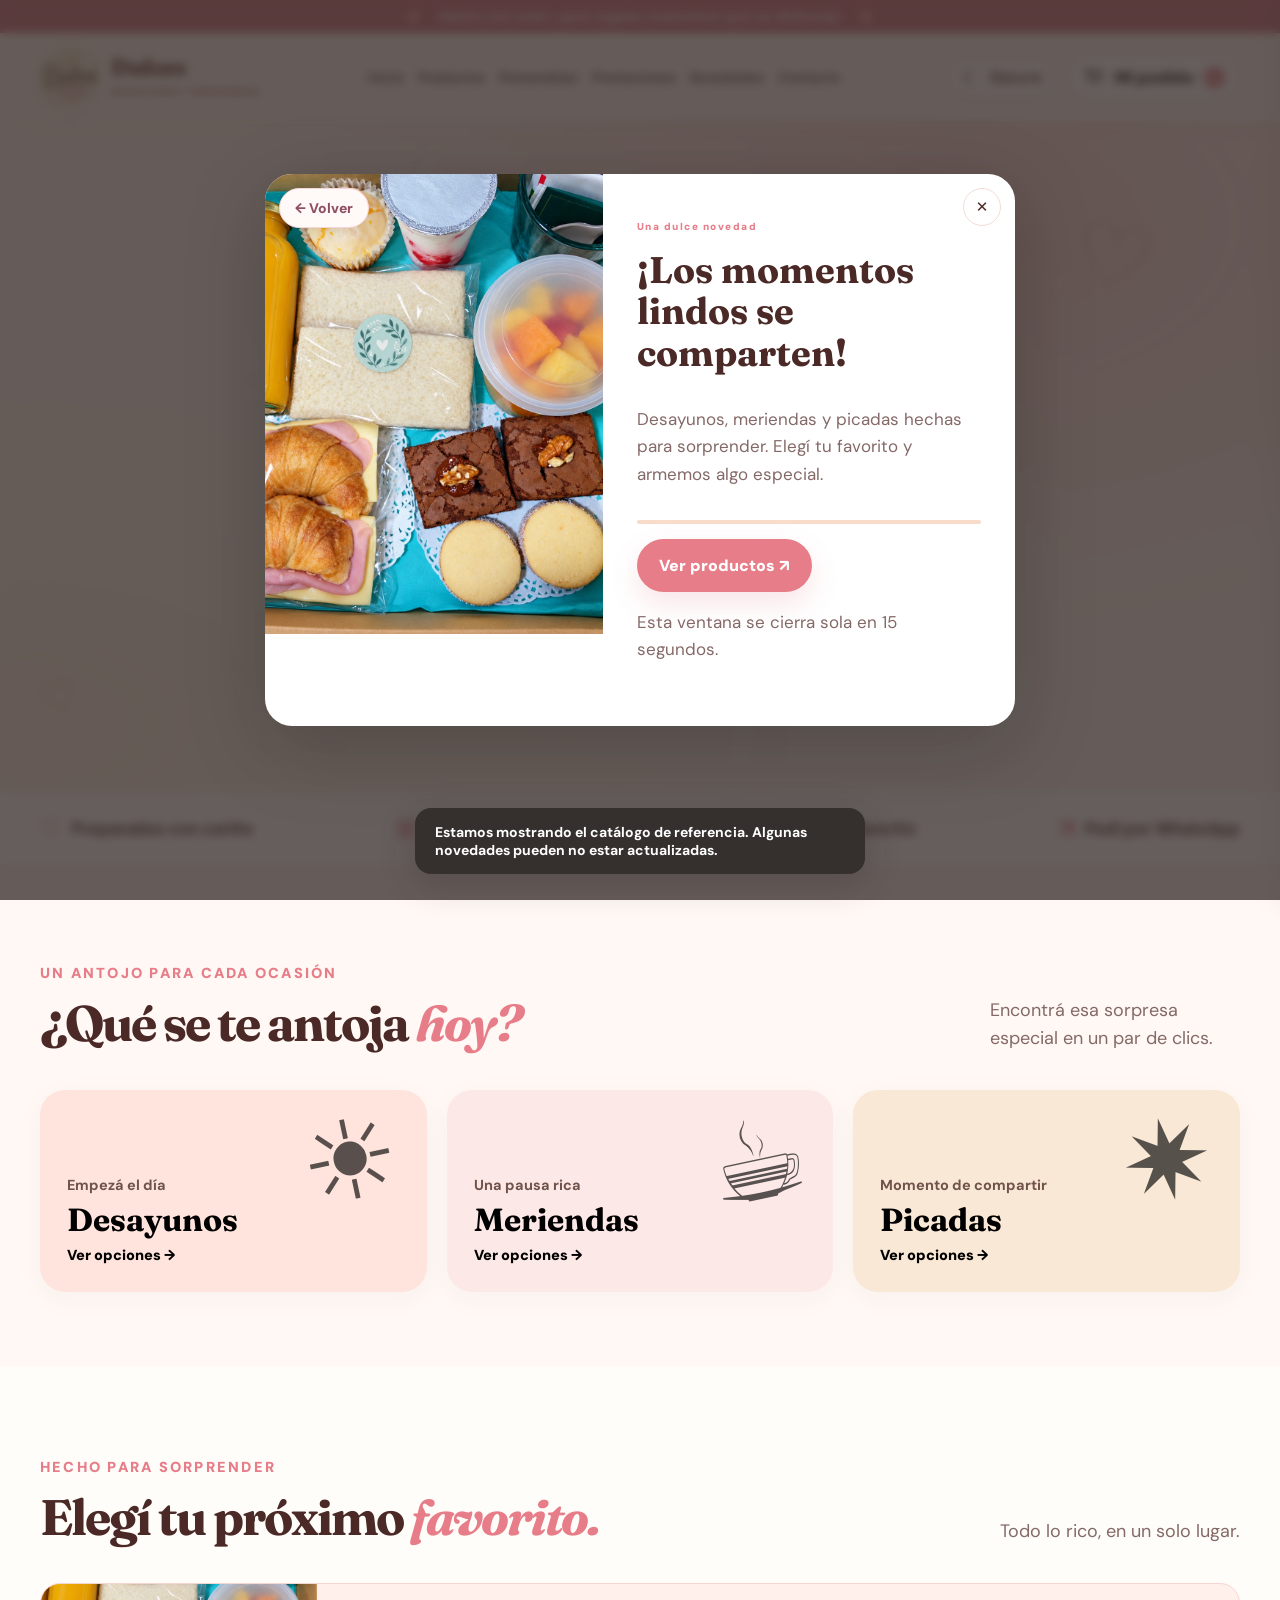
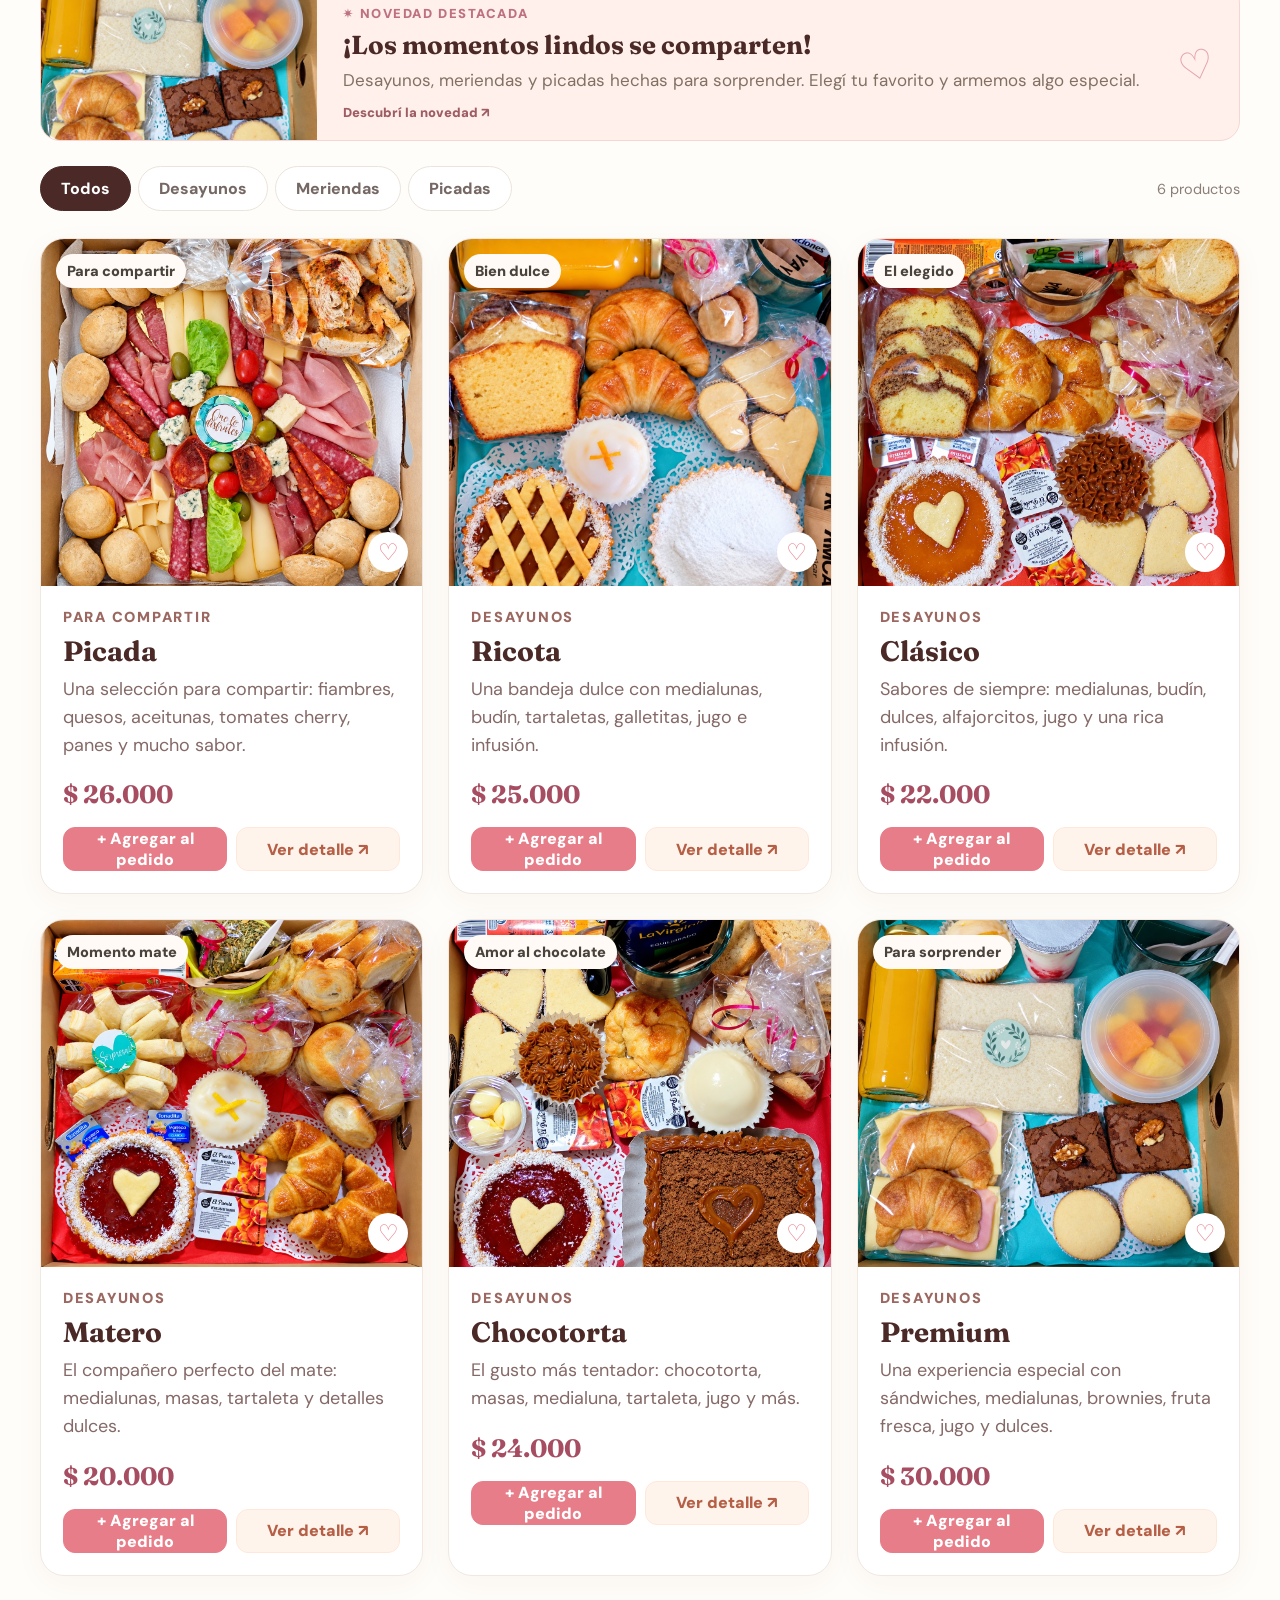
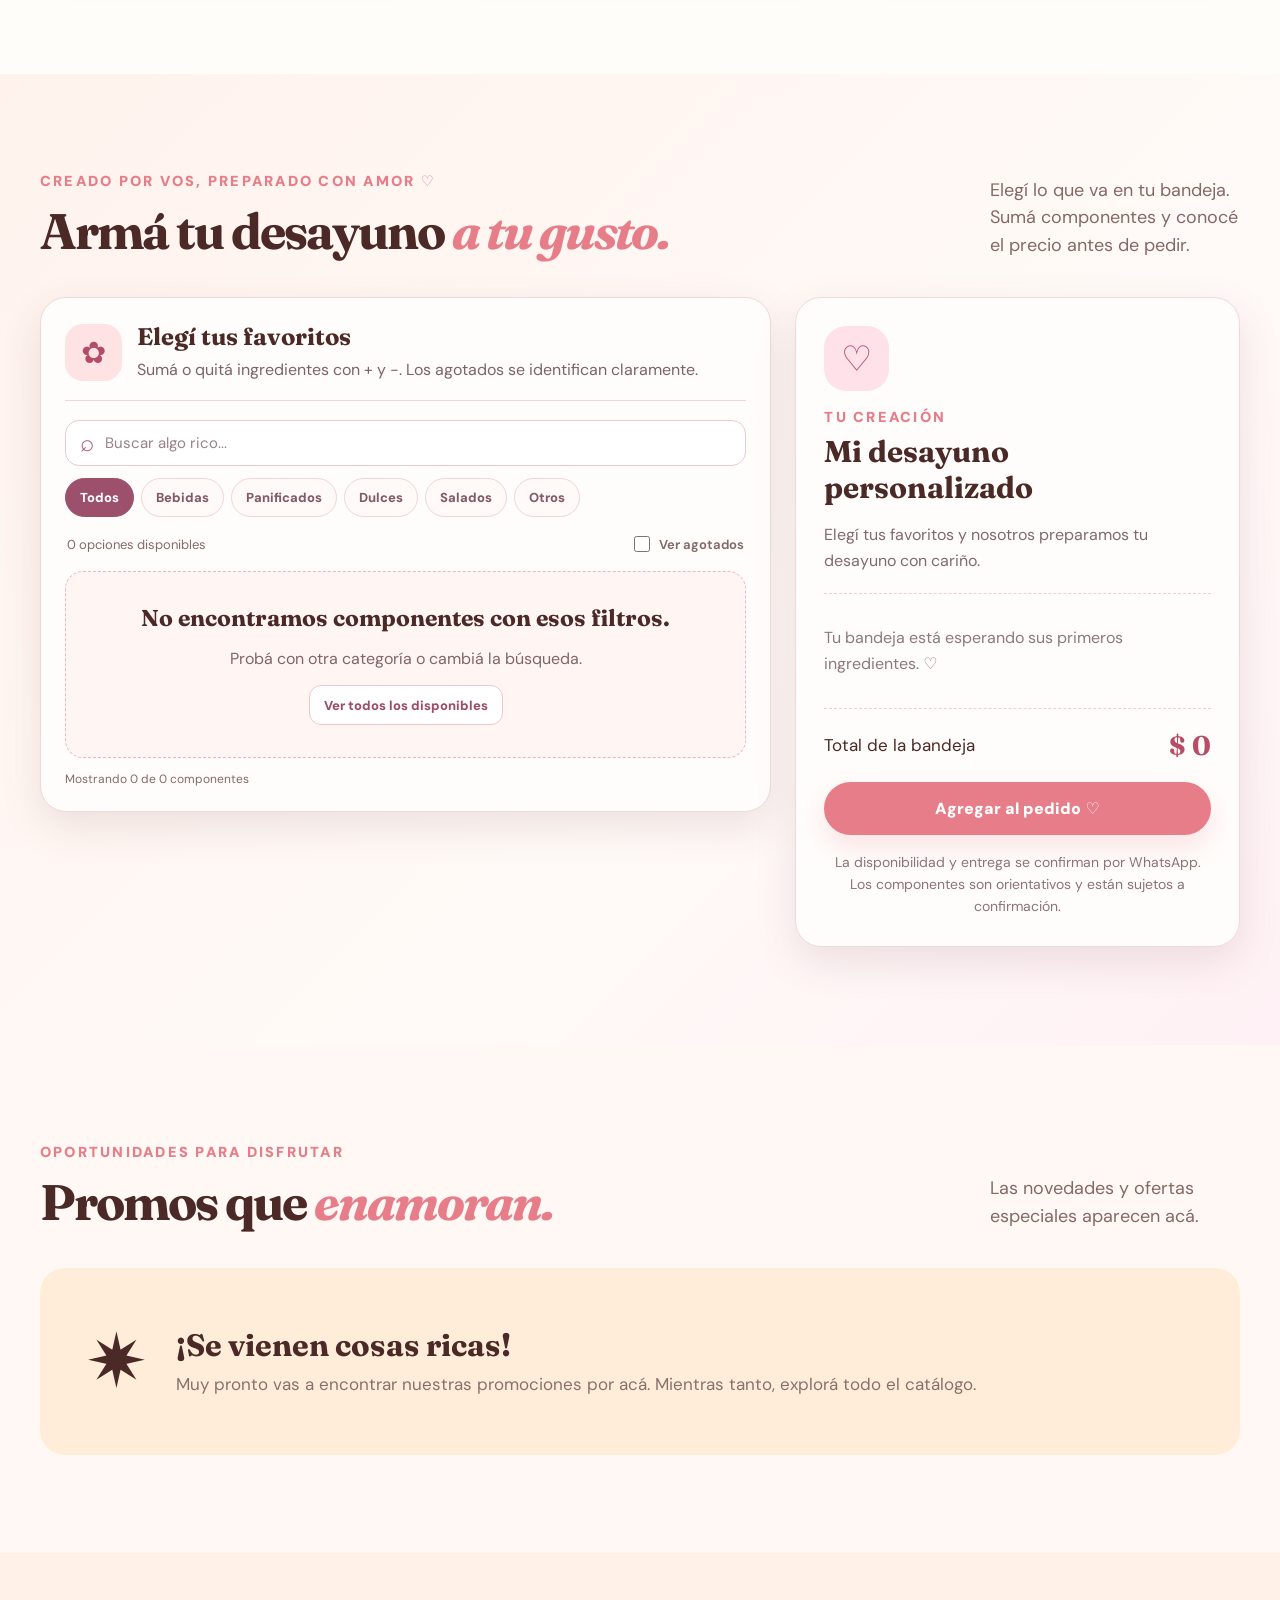
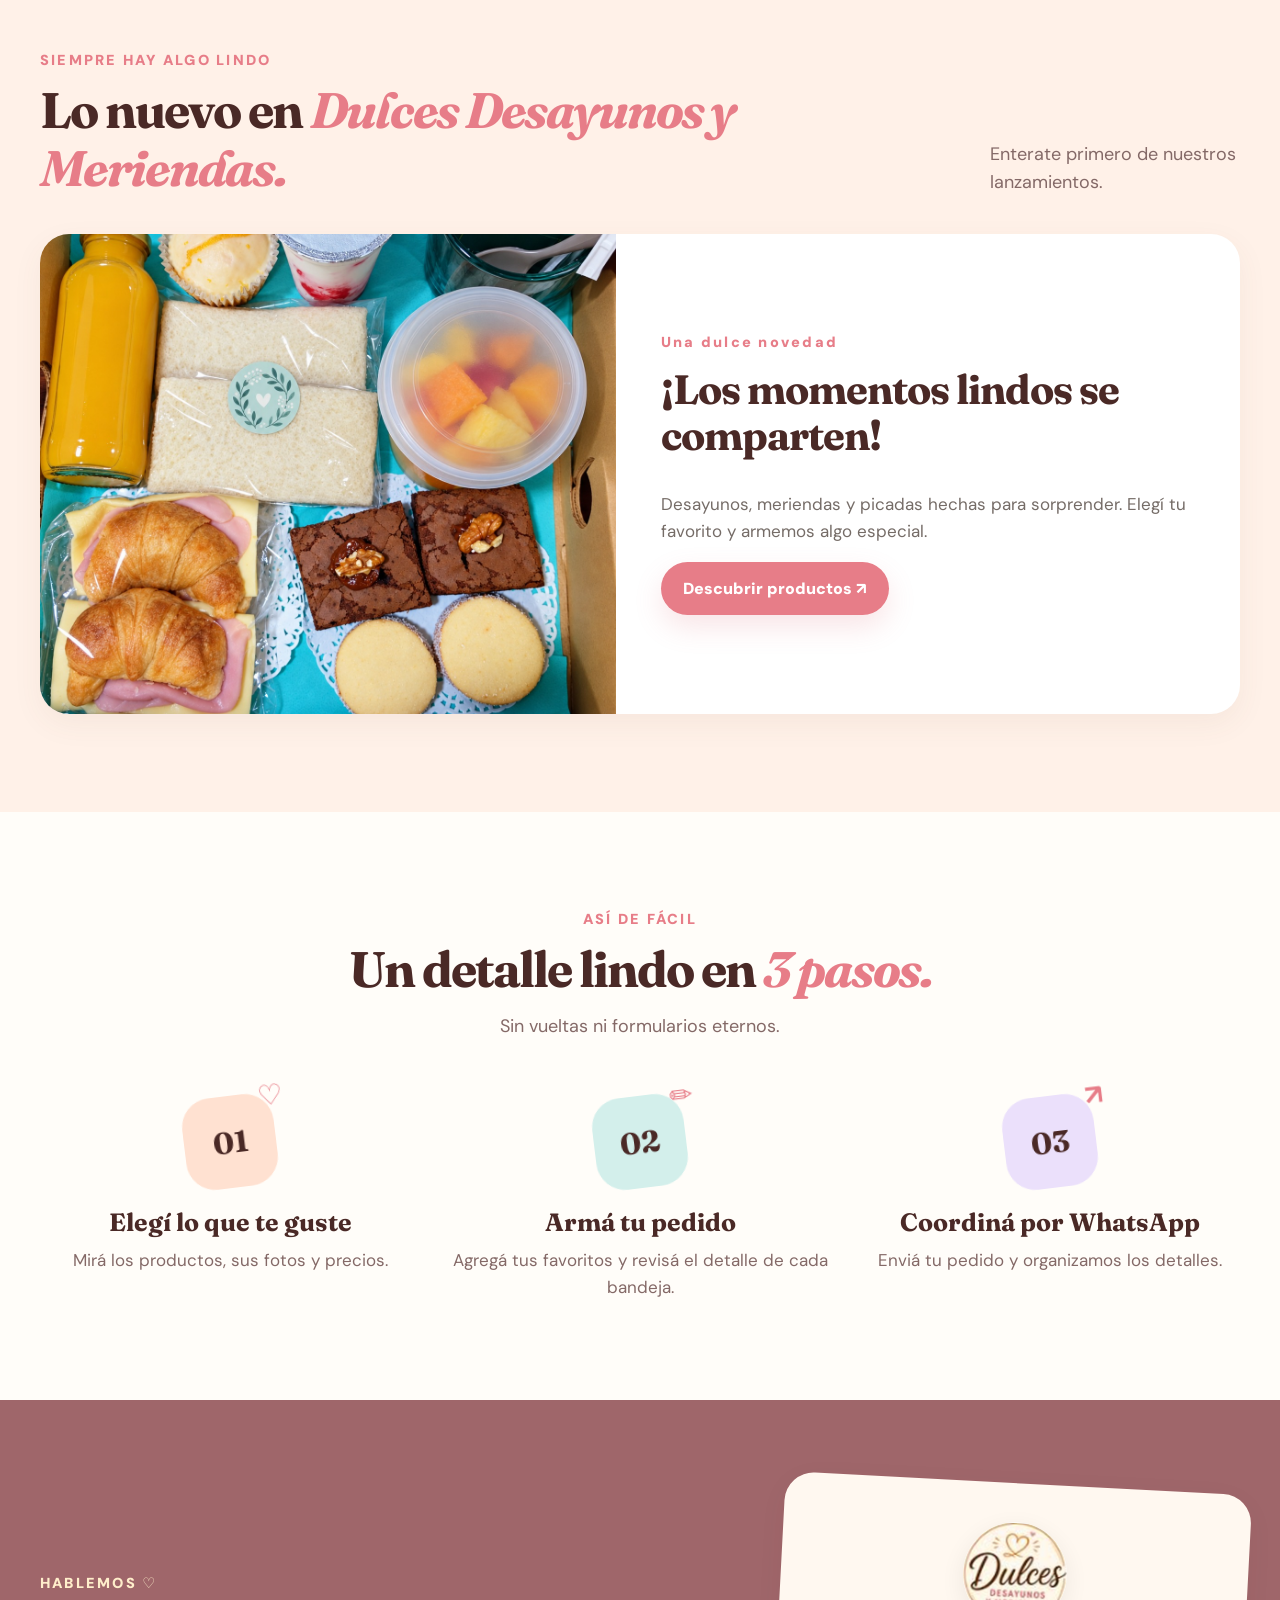
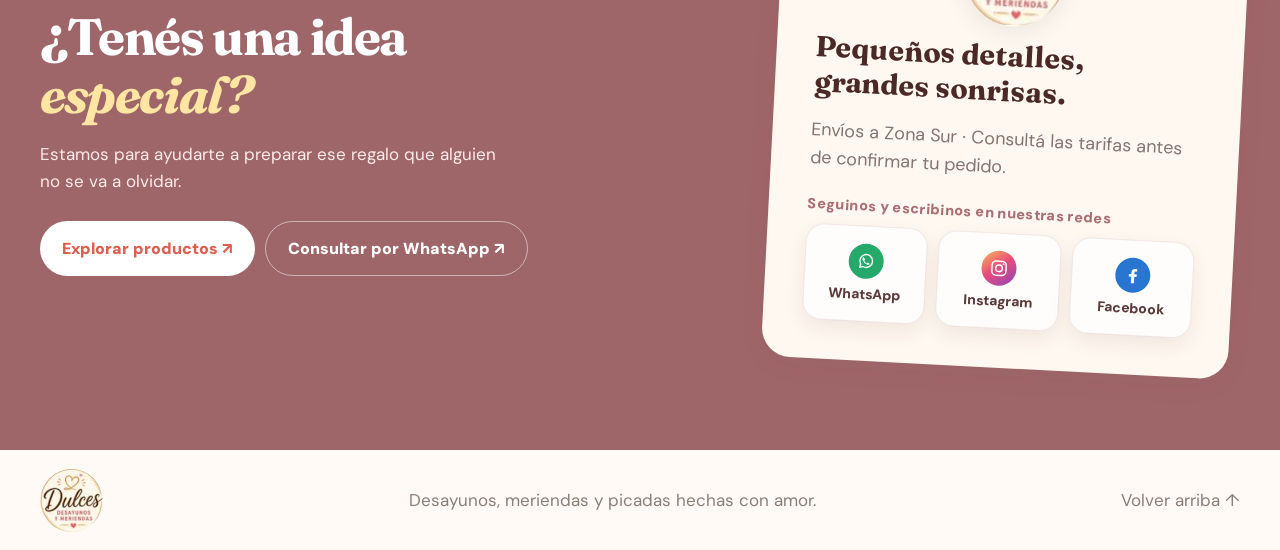
==== commit feded5cc: "v10.21.10" ====
--- a/index.html
+++ b/index.html
@@ -6,8 +6,8 @@
   <title>Dulces Desayunos y Meriendas | Regalos para compartir</title>
   <link rel="preconnect" href="https://fonts.googleapis.com"><link rel="preconnect" href="https://fonts.gstatic.com" crossorigin>
   <link href="https://fonts.googleapis.com/css2?family=DM+Sans:wght@400;500;600;700;800&family=Fraunces:opsz,wght,SOFT,WONK@9..144,600,40,1;9..144,700,40,1&display=swap" rel="stylesheet">
-  <link rel="icon" type="image/svg+xml" href="assets/favicon.png"><link rel="stylesheet" href="assets/styles.css?v=3.2.0">
-  <script src="assets/theme.js?v=2.6.0"></script><script src="config.js"></script><script type="module" src="assets/site.js?v=3.2.0"></script>
+  <link rel="icon" type="image/svg+xml" href="assets/favicon.png"><link rel="stylesheet" href="assets/styles.css?v=3.5.0">
+  <script src="assets/theme.js?v=2.6.0"></script><script src="config.js"></script><script type="module" src="assets/site.js?v=3.5.0"></script>
 </head>
 <body class="site-body">
   <div class="announcement"><span>✷</span> Hecho con amor, para regalar momentos que se disfrutan <span>✷</span></div>
@@ -36,7 +36,20 @@
     </div></section>
     <section class="section builder-section" id="personaliza" aria-labelledby="builder-title"><div class="shell">
  <div class="section-heading"><div><div class="kicker">CREADO POR VOS, PREPARADO CON AMOR ♡</div><h2 id="builder-title">Armá tu desayuno <em>a tu gusto.</em></h2></div><p>Elegí lo que va en tu bandeja. Sumá componentes y conocé el precio antes de pedir.</p></div>
- <div class="builder-layout"><div class="builder-choice"><div class="builder-top-note"><span class="builder-icon">✿</span><div><strong>Elegí tus favoritos</strong><p>Sumá o quitá ingredientes con + y −. Los agotados se identifican claramente.</p></div></div><div class="builder-list-legend"><span><i class="stock-dot"></i> Disponible</span><span><i class="stock-dot soldout"></i> Sin stock</span></div><div id="builder-products" class="builder-grid"></div></div>
+ <div class="builder-layout"><div class="builder-choice"><div class="builder-top-note"><span class="builder-icon">✿</span><div><strong>Elegí tus favoritos</strong><p>Sumá o quitá ingredientes con + y −. Los agotados se identifican claramente.</p></div></div><div id="builder-controls" class="builder-controls">
+ <label class="builder-search-field"><span aria-hidden="true">⌕</span><input id="builder-search" type="search" autocomplete="off" placeholder="Buscar algo rico..." aria-label="Buscar componentes"></label>
+ <div class="builder-group-tabs" role="group" aria-label="Categorías de componentes">
+  <button type="button" data-builder-group="todos" class="active" aria-pressed="true">Todos</button>
+  <button type="button" data-builder-group="bebidas" aria-pressed="false">Bebidas</button>
+  <button type="button" data-builder-group="panificados" aria-pressed="false">Panificados</button>
+  <button type="button" data-builder-group="dulces" aria-pressed="false">Dulces</button>
+  <button type="button" data-builder-group="salados" aria-pressed="false">Salados</button>
+  <button type="button" data-builder-group="otros" aria-pressed="false">Otros</button>
+ </div>
+ <div class="builder-tools"><span id="builder-available-count">Cargando opciones…</span><label><input type="checkbox" id="builder-soldout"> Ver agotados</label></div>
+ </div>
+ <div id="builder-products" class="builder-grid"></div>
+ <div class="builder-pagination"><span id="builder-match-count" aria-live="polite"></span><button type="button" id="builder-more" hidden>Ver más componentes ↓</button></div></div>
  <aside class="builder-tray" aria-label="Resumen del desayuno personalizado"><div class="builder-tray-symbol" aria-hidden="true">♡</div><div class="kicker">TU CREACIÓN</div><h3>Mi desayuno personalizado</h3><p class="builder-tray-caption">Elegí tus favoritos y nosotros preparamos tu desayuno con cariño.</p><div id="builder-selections" class="builder-selections"></div><div class="builder-total"><span>Total de la bandeja</span><strong id="builder-total-price">$ 0</strong></div><button id="builder-add" class="btn btn-primary btn-full" type="button" disabled>Agregar al pedido ♡</button><p class="builder-disclaimer">La disponibilidad y entrega se confirman por WhatsApp. Los componentes son orientativos y están sujetos a confirmación.</p></aside></div>
  </div></section>
  <section class="section" id="promociones"><div class="shell"><div class="section-heading"><div><div class="kicker">OPORTUNIDADES PARA DISFRUTAR</div><h2>Promos que <em>enamoran.</em></h2></div><p>Las novedades y ofertas especiales aparecen acá.</p></div><div id="promos-grid" class="promo-grid"></div></div></section>
--- a/assets/styles.css
+++ b/assets/styles.css
@@ -1109,3 +1109,339 @@
  .site-body .builder-item-thumb{width:58px;height:58px}
  .site-body .contact-card .social-links .social-link-name{font-size:12px}
 }
+
+
+/* ===== Dulces 3.3 · Acceso del administrador y collage de bandejas ===== */
+/* Seguridad visual: ocultar de verdad la pantalla no activa, incluso con estilos legacy. */
+#admin-login[hidden],#admin-app[hidden],#admin-login.hidden{display:none!important;visibility:hidden!important}
+#admin-app:not(.ready){display:none!important}
+#admin-app.ready:not([hidden]){display:flex}
+/* Sólo se puede navegar por el panel una vez que el módulo de acceso lo habilita. */
+.admin-body #admin-login.admin-login-shell{background:var(--cream);min-height:100dvh}
+.admin-body #admin-login .admin-login-art{
+  background:linear-gradient(145deg,#fbe2d8 0%,#feece5 49%,#f7d9da 100%);
+  padding:25px 23px 20px;display:flex!important;flex-direction:column;
+  gap:13px;justify-content:center;align-items:stretch;min-width:0;isolation:isolate;
+}
+.admin-body #admin-login .admin-login-art:after{content:none!important}
+.login-gallery-title{font-family:var(--serif);font-size:clamp(17px,1.55vw,23px);font-weight:700;color:#69403f;text-align:center;line-height:1.25;letter-spacing:-.025em}
+.gallery-sparkle{color:#e3778b;margin:0 5px}
+.login-gallery-grid{display:grid;flex:1;min-height:0;grid-template-columns:repeat(2,minmax(0,1fr));grid-template-rows:repeat(3,minmax(0,1fr));gap:12px;max-height:800px;width:100%}
+.admin-body #admin-login .login-photo{margin:0;position:relative;min-width:0;min-height:0;overflow:hidden;background:#fff7f0;border:5px solid rgba(255,255,255,.96);border-radius:21px;box-shadow:0 12px 28px rgba(93,46,39,.12);transform:none}
+.admin-body #admin-login .login-photo img{display:block;position:absolute;inset:0;width:100%;height:100%;object-fit:cover;object-position:center;transform:none;transition:transform .5s ease}
+@media(hover:hover) and (prefers-reduced-motion:no-preference){.admin-body #admin-login .login-photo:hover img{transform:scale(1.07)}}
+.admin-body #admin-login .login-photo:nth-child(2) img{object-position:center 40%}
+.admin-body #admin-login .login-photo:nth-child(3) img{object-position:center 45%}
+.admin-body #admin-login .gallery-footer{margin:0;text-align:center;font-size:12px;letter-spacing:.07em;color:#8b5556;font-weight:700}
+.admin-body #admin-login .login-card{max-width:450px}
+.admin-body #admin-login .login-kicker{font-weight:800;letter-spacing:.16em;font-size:12px;color:var(--coral-dark);margin:0 0 12px}
+.admin-body #admin-login .login-welcome-mark{display:grid;place-items:center;background:#ffe6e5;color:#bd6078;border:1px solid #f5ced4;border-radius:17px;font-size:32px;width:54px;height:54px;margin-bottom:19px}
+.admin-body #admin-login .login-card h1{margin:0 0 17px}
+.admin-body #admin-login .login-card>p:not(.login-kicker){font-size:16px;line-height:1.65;margin:0 0 24px;color:var(--muted)}
+.admin-body #admin-login .login-help{margin-top:23px;padding-top:18px;border-top:1px solid var(--line)}
+.admin-body #admin-login .login-help a{display:inline-flex;min-height:42px;align-items:center;font-size:15px;font-weight:700}
+.admin-body #admin-login .login-card .form-field{margin-bottom:14px}
+.admin-body #admin-login .login-card input{font-size:16px;min-height:49px}
+/* Ningún control de apariencia ni logo en la pantalla de acceso.
+   La apariencia se hereda de la tienda a través de theme.js. */
+.admin-body #admin-login .theme-toggle,.admin-body #admin-login .brand{display:none!important}
+:root[data-theme="dark"] .admin-body #admin-login.admin-login-shell{background:#251b23}
+:root[data-theme="dark"] .admin-body #admin-login .admin-login-art{background:linear-gradient(140deg,#503540,#382633,#3b2936)}
+:root[data-theme="dark"] .admin-body #admin-login .login-photo{border-color:#57404c;background:#36242f;box-shadow:0 13px 28px rgba(0,0,0,.25)}
+:root[data-theme="dark"] .admin-body #admin-login .login-gallery-title{color:#fae3e7}
+:root[data-theme="dark"] .admin-body #admin-login .gallery-footer{color:#e3bbcb}
+:root[data-theme="dark"] .admin-body #admin-login .login-welcome-mark{background:#533741;color:#fac3d0;border-color:#865969}
+:root[data-theme="dark"] .admin-body #admin-login .login-kicker{color:#f2a9bc}
+:root[data-theme="dark"] .admin-body #admin-login .login-card>p:not(.login-kicker){color:#dbc2ce}
+@media(min-width:901px){
+ .admin-body #admin-login.admin-login-shell{grid-template-columns:minmax(0,44%) minmax(0,56%)!important}
+ .admin-body #admin-login .admin-login-art{min-height:100dvh;max-height:none}
+ .admin-body #admin-login .admin-login-panel{padding:42px clamp(36px,5vw,90px)!important}
+}
+@media(max-width:900px){
+ .admin-body #admin-login.admin-login-shell{display:flex!important;flex-direction:column;min-height:100dvh}
+ .admin-body #admin-login .admin-login-art{min-height:0!important;height:235px;flex:none;padding:12px;gap:8px}
+ .admin-body #admin-login .login-gallery-title{font-size:16px}
+ .admin-body #admin-login .login-gallery-grid{display:flex;overflow-x:auto;gap:9px;max-height:none;scroll-snap-type:x mandatory;min-height:0;padding:2px 1px 4px}
+ .admin-body #admin-login .login-photo{min-width:0;flex:0 0 28%;border-width:3px;border-radius:13px;scroll-snap-align:start}
+ .admin-body #admin-login .gallery-footer{font-size:10px}
+ .admin-body #admin-login .admin-login-panel{padding:32px 22px 48px!important;align-items:center}
+ .admin-body #admin-login .login-card{max-width:540px}
+}
+@media(max-width:620px){
+ .admin-body #admin-login .admin-login-art{height:175px;padding:10px;gap:6px}
+ .admin-body #admin-login .login-gallery-title{font-size:13px}
+ .admin-body #admin-login .login-gallery-grid{gap:7px}
+ .admin-body #admin-login .login-photo{flex-basis:34%;border-width:2px}
+ .admin-body #admin-login .gallery-footer{font-size:9px}
+ .admin-body #admin-login .admin-login-panel{padding:27px 20px 36px!important}
+ .admin-body #admin-login .login-welcome-mark{width:44px;height:44px;font-size:26px;margin-bottom:13px}
+ .admin-body #admin-login .login-card h1{font-size:clamp(30px,8.5vw,39px)}
+}
+@media(prefers-reduced-motion:reduce){.admin-body #admin-login .login-photo img{transition:none}}
+/* Las fotos originales deben rellenar sus recuadros, no heredar el recorte ovalado del diseño antiguo. */
+.admin-body #admin-login .login-photo img{
+  border:0!important;border-radius:0!important;box-shadow:none!important;
+  outline:0!important;max-width:none;width:100%!important;height:100%!important;
+  object-fit:cover!important;transform:none;
+}
+@media(hover:hover) and (prefers-reduced-motion:no-preference){
+  .admin-body #admin-login .login-photo:hover img{transform:scale(1.06)}
+}
+
+
+/* ===== Dulces 3.4 — Controles de carrito legibles y consistentes ===== */
+/* Los botones de cantidad tienen tamaño fijo; Eliminar necesita ancho propio. */
+.site-body .cart-row .cart-details .qty-controls {
+  display: flex;
+  align-items: center;
+  flex-wrap: wrap;
+  column-gap: 9px;
+  row-gap: 10px;
+  min-width: 0;
+}
+.site-body .cart-row .qty-controls button[data-qty] {
+  flex: 0 0 36px;
+  width: 36px;
+  min-width: 36px;
+  height: 36px;
+  padding: 0;
+  display: inline-flex;
+  align-items: center;
+  justify-content: center;
+  box-sizing: border-box;
+  font-size: 20px;
+  line-height: 1;
+}
+.site-body .cart-row .qty-controls span {
+  display: inline-block;
+  flex: 0 0 21px;
+  min-width: 21px;
+  font-size: 16px;
+  line-height: 1.35;
+  text-align: center;
+}
+.site-body .cart-row .qty-controls button[data-remove] {
+  flex: 0 0 auto;
+  width: auto;
+  min-width: 96px;
+  max-width: 100%;
+  min-height: 36px;
+  height: auto;
+  display: inline-flex;
+  align-items: center;
+  justify-content: center;
+  white-space: nowrap;
+  padding: 7px 15px;
+  border: 1px solid #edbec5;
+  border-radius: 11px;
+  box-sizing: border-box;
+  background: #fff0f1;
+  color: #9e4555;
+  font-family: inherit;
+  font-size: 14px;
+  font-weight: 800;
+  line-height: 1.25;
+  cursor: pointer;
+  transition: background-color .2s ease, border-color .2s ease;
+}
+@media(hover:hover) {
+  .site-body .cart-row .qty-controls button[data-remove]:hover {
+    background: #fbdce2;
+    border-color: #d58b9c;
+  }
+}
+:root[data-theme="dark"] .site-body .cart-row .qty-controls button[data-remove] {
+  color: #ffe4ed!important;
+  background: #543744!important;
+  border-color: #896075!important;
+}
+:root[data-theme="dark"] .site-body .cart-row .qty-controls button[data-remove]:hover {
+  background: #694354!important;
+}
+:root[data-theme="dark"] .site-body .cart-row .qty-controls button[data-qty] {
+  color: #ffe4ed!important;
+  background: #49333f!important;
+  border-color: #806071!important;
+}
+.site-body .cart-row .qty-controls button:focus-visible,
+.site-body .builder-stepper button:focus-visible {
+  outline: 3px solid #f09da8;
+  outline-offset: 2px;
+}
+@media(max-width: 430px) {
+  .site-body .cart-items {padding-left: 13px;padding-right: 13px}
+  .site-body .cart-row {gap: 10px;padding: 11px}
+  .site-body .cart-row img {width: 67px;height: 73px;flex-shrink: 0}
+  .site-body .cart-row .qty-controls {gap: 8px}
+  .site-body .cart-row .qty-controls button[data-qty] {width: 34px;min-width: 34px;flex-basis: 34px;height: 34px}
+  .site-body .cart-row .qty-controls button[data-remove] {min-height: 34px;min-width: 92px}
+}
+
+/* =====================================================
+   DULCES 3.5 — MOBILE COMPACTO + PERSONALIZAR ORDENADO
+   ===================================================== */
+/* Un catálogo de materias primas escalable, sin listas interminables. */
+.site-body .builder-controls{display:grid;gap:12px;margin:14px 0 16px}
+.site-body .builder-search-field{display:flex;align-items:center;gap:9px;min-height:46px;padding:0 14px;border:1px solid #e9cbd1;border-radius:14px;background:#fff;color:#a65e73}
+.site-body .builder-search-field>span{font-size:24px;line-height:1}
+.site-body .builder-search-field input{border:0;background:transparent;outline:none;min-width:0;flex:1;font-size:15px;color:#4b343d;width:100%}
+.site-body .builder-search-field input::placeholder{color:#97828a}
+.site-body .builder-group-tabs{display:flex;gap:7px;overflow-x:auto;scrollbar-width:thin;padding-bottom:4px;scroll-snap-type:x proximity}
+.site-body .builder-group-tabs button{flex:0 0 auto;scroll-snap-align:start;border:1px solid #efd5d9;border-radius:999px;padding:9px 14px;min-height:39px;background:#fff9f8;color:#805a67;font-size:13px;font-weight:800;white-space:nowrap}
+.site-body .builder-group-tabs button.active{background:#9d506c;border-color:#9d506c;color:#fff}
+.site-body .builder-tools{display:flex;align-items:center;justify-content:space-between;flex-wrap:wrap;gap:8px;font-size:13px;color:var(--muted);padding-inline:2px}
+.site-body .builder-tools label{display:inline-flex;gap:6px;align-items:center;cursor:pointer;color:inherit;font-weight:650}
+.site-body .builder-tools input{accent-color:var(--coral);width:16px;height:16px}
+.site-body .builder-pagination{display:flex;justify-content:space-between;align-items:center;gap:10px;flex-wrap:wrap;margin-top:13px;font-size:12px;color:var(--muted)}
+.site-body .builder-pagination button,.site-body .builder-reset{border:1px solid #edc7d0;background:#fff;color:#9d4b67;border-radius:12px;padding:10px 14px;min-height:40px;font-size:13px;font-weight:800}
+.site-body .builder-pagination button[hidden]{display:none!important}
+.site-body .builder-grid>.builder-empty{grid-column:1/-1}
+.site-body .builder-item{transition:border-color .2s,box-shadow .2s}
+.site-body .builder-item .builder-stepper{gap:8px}
+/* Contrast in dark mode: news cards, pop-up and the new builder toolbar. */
+:root[data-theme="dark"] .site-body .builder-search-field,
+:root[data-theme="dark"] .site-body .builder-group-tabs button,
+:root[data-theme="dark"] .site-body .builder-pagination button,
+:root[data-theme="dark"] .site-body .builder-reset{background:#392a37!important;border-color:#745368!important;color:#f5e5ec!important}
+:root[data-theme="dark"] .site-body .builder-search-field input{color:#fff1f4!important}
+:root[data-theme="dark"] .site-body .builder-search-field input::placeholder{color:#ccabbc!important}
+:root[data-theme="dark"] .site-body .builder-group-tabs button.active{background:#bb6e8a!important;color:#fff!important;border-color:#d99cb4!important}
+:root[data-theme="dark"] .site-body .builder-tools,:root[data-theme="dark"] .site-body .builder-pagination{color:#e9cbd9!important}
+:root[data-theme="dark"] .site-body .feature-news{background:#302430!important;color:#fff1f4!important;border:1px solid #775368}
+:root[data-theme="dark"] .site-body .feature-news-content{background:#302430!important;color:#fff1f4!important}
+:root[data-theme="dark"] .site-body .feature-news-content h2{color:#fff0f4!important}
+:root[data-theme="dark"] .site-body .feature-news-content p,
+:root[data-theme="dark"] .site-body .feature-news-content .small-muted{color:#ebcedc!important}
+:root[data-theme="dark"] .site-body .feature-news-content>small{color:#f6b3c8!important}
+:root[data-theme="dark"] .site-body .feature-news .news-back,
+:root[data-theme="dark"] .site-body .feature-news .icon-button{background:#503849!important;border:1px solid #9a6c80!important;color:#fff!important}
+:root[data-theme="dark"] .site-body .news-section{background:#291f2b!important}
+:root[data-theme="dark"] .site-body .news-card{background:#382a36!important;border:1px solid #69485b;color:#fff2f5!important}
+:root[data-theme="dark"] .site-body .news-copy{background:#382a36!important}
+:root[data-theme="dark"] .site-body .news-copy h3{color:#fff1f4!important}
+:root[data-theme="dark"] .site-body .news-copy p{color:#edcfdc!important}
+:root[data-theme="dark"] .site-body .shop-news-feature{background:#3a2836!important;border-color:#81546b!important;color:#fff1f4!important}
+:root[data-theme="dark"] .site-body .shop-news-feature h3{color:#fff1f4!important}
+:root[data-theme="dark"] .site-body .shop-news-feature p{color:#e5c7d5!important}
+:root[data-theme="dark"] .site-body .news-progress{background:#665165!important}
+/* Editor de envíos: adaptable sin botones microscópicos */
+.admin-body .shipping-actions{display:flex;align-items:center;gap:9px;flex-wrap:wrap}
+.admin-body .shipping-table .shipping-name-input{min-width:145px;width:100%;max-width:260px;border:1px solid var(--line);border-radius:10px;background:var(--paper);color:var(--ink);padding:9px 10px;font-size:14px}
+.admin-body .shipping-table .tiny-input{min-width:90px;font-size:14px}
+.admin-body .shipping-table .shipping-remove{min-height:37px;padding:7px 13px;white-space:nowrap}
+.admin-body .shipping-table .switch-row{white-space:nowrap}
+:root[data-theme="dark"] .admin-body .shipping-table .shipping-name-input{background:#382b39;color:#fff0f5;border-color:#725364}
+
+/* 390px y menos: aprovechar el espacio, sin volver ilegibles los textos. */
+@media(max-width:620px){
+ .site-body .shell{width:calc(100% - 30px)!important}
+ .site-body .announcement{height:26px;font-size:9px;letter-spacing:.01em}
+ .site-body .header-inner{height:59px;gap:9px}
+ .site-body .brand-logo{height:41px;width:41px}
+ .site-body .brand-words strong{font-size:18px}
+ .site-body .brand-words small{font-size:6.5px;letter-spacing:.02em}
+ .site-body .header-cart{height:37px;min-width:39px;padding:7px}
+ .site-body .hero{padding:26px 0 30px!important}
+ .site-body .hero-grid{min-height:0!important}
+ .site-body .hero h1{font-size:clamp(34px,9.1vw,43px)!important;letter-spacing:-1.4px!important;line-height:1.12;margin:13px 0 12px}
+ .site-body .hero-copy>p{font-size:14px!important;line-height:1.55;margin:0 0 16px}
+ .site-body .hero-buttons{gap:7px}
+ .site-body .hero-buttons .btn{font-size:12px!important;padding:11px 14px!important;min-height:41px;gap:6px}
+ .site-body .hero-proof{margin-top:17px}
+ .site-body .section{padding:48px 0!important}
+ .site-body .section-heading{margin-bottom:19px}
+ .site-body .section-heading h2{font-size:clamp(29px,7.5vw,35px)!important;letter-spacing:-1px;line-height:1.15}
+ .site-body .section-heading>p,.site-body .section-heading.center>p{font-size:14.5px!important;line-height:1.5;margin-top:8px}
+ .site-body .kicker{font-size:10px;letter-spacing:.1em}
+ .site-body .benefit-inner{gap:5px;padding:8px 0}
+ .site-body .benefit-inner>div{font-size:10px!important;gap:4px}
+ .site-body .benefit-inner span{font-size:17px}
+ .site-body .category-cards{gap:9px}
+ .site-body .category-card{min-height:114px;padding:13px;border-radius:16px}
+ .site-body .category-card:last-child{min-height:95px}
+ .site-body .category-card h3{font-size:21px;margin:3px 0}
+ .site-body .category-card small,.site-body .category-card div>span{font-size:11px}
+ .site-body .category-symbol{font-size:56px}
+ .site-body .products-toolbar{margin-bottom:13px}
+ .site-body .filter-tabs button{padding:8px 11px;font-size:12px;min-height:34px}
+ .site-body .product-grid{grid-template-columns:repeat(2,minmax(0,1fr))!important;gap:9px}
+ .site-body .product-card{border-radius:15px}
+ .site-body .product-picture{aspect-ratio:1.1}
+ .site-body .product-content{padding:11px!important}
+ .site-body .product-content h3{font-size:21px!important;margin:5px 0}
+ .site-body .product-description{font-size:13.5px!important;line-height:1.44!important;min-height:0;-webkit-line-clamp:3;overflow:hidden}
+ .site-body .product-category{font-size:10px!important}
+ .site-body .price-row{margin-top:9px}
+ .site-body .price-row strong{font-size:19px!important}
+ .site-body .product-actions{margin-top:auto;padding-top:10px;gap:6px}
+ .site-body .small-button{min-height:37px!important;font-size:12px!important;padding:5px 8px!important;white-space:normal;line-height:1.2}
+ .site-body .builder-layout{grid-template-columns:minmax(0,1fr)!important;gap:15px}
+ .site-body .builder-choice,.site-body .builder-tray{padding:14px!important;border-radius:18px}
+ .site-body .builder-top-note{gap:9px;padding:10px}
+ .site-body .builder-top-note p{font-size:13px;line-height:1.45}
+ .site-body .builder-grid{grid-template-columns:1fr!important;gap:9px}
+ .site-body .builder-item{padding:11px!important;min-height:116px!important;grid-template-columns:56px minmax(0,1fr)!important;gap:6px 10px!important;border-radius:14px}
+ .site-body .builder-item-thumb{height:56px!important;width:56px!important;grid-row:1 / 3}
+ .site-body .builder-item-info{gap:2px!important}
+ .site-body .builder-item-info strong{font-size:16px!important}
+ .site-body .builder-item-info small{font-size:12px!important}
+ .site-body .builder-item-info b{font-size:15px!important}
+ .site-body .builder-stock{font-size:11px!important}
+ .site-body .builder-stepper{grid-column:2;gap:6px!important;flex-wrap:nowrap!important}
+ .site-body .builder-stepper button{height:34px!important;min-width:33px!important;padding:0 5px!important}
+ .site-body .builder-stepper output{font-size:14px;min-width:18px!important}
+ .site-body .builder-stepper .builder-increase{min-width:93px!important;font-size:12px!important;gap:3px!important}
+ .site-body .builder-stepper .builder-increase span:last-child{font-size:12px!important}
+ .site-body .builder-tray h3{font-size:25px!important}
+ .site-body .builder-tray-caption{font-size:14px!important}
+ .site-body .builder-search-field{min-height:42px}
+ .site-body .builder-group-tabs button{font-size:12px;padding:8px 11px;min-height:35px}
+ .site-body .builder-pagination{font-size:12px}
+ .site-body .steps{gap:19px;margin-top:22px}
+ .site-body .step-icon{width:60px;height:60px;font-size:20px;margin-bottom:8px}
+ .site-body .step h3{font-size:20px!important;margin:6px 0}
+ .site-body .step p{font-size:14px!important;line-height:1.5}
+ .site-body .news-card img{height:190px}
+ .site-body .news-copy{padding:18px}
+ .site-body .news-copy h3{font-size:27px}
+ .site-body .news-copy p{font-size:14px!important}
+ .site-body .contact-section{padding:47px 0 62px}
+ .site-body .contact-section h2{font-size:36px!important}
+ .site-body .contact-card{margin:0!important;padding:18px!important;transform:none!important}
+ .site-body .contact-card h3{font-size:26px!important}
+ .site-body .contact-card p,.site-body #delivery-note{font-size:14.5px!important;line-height:1.55}
+ .site-body .contact-card .social-links .social-link{min-height:77px;padding:8px 3px;border-radius:14px}
+ .site-body .contact-card .social-links .social-link-icon{width:30px;height:30px}
+ .site-body .contact-card .social-links .social-link-name{font-size:12px}
+ .site-body .mobile-nav{height:calc(58px + env(safe-area-inset-bottom))}
+ .site-body .mobile-nav a,.site-body .mobile-nav button{font-size:10px!important;min-width:0}
+ .site-body .mobile-nav span{font-size:18px}
+ .site-body .social-dock{bottom:calc(67px + env(safe-area-inset-bottom));right:8px;padding:5px}
+ .site-body .social-dock .dock-caption{display:none}
+ .site-body .social-dock .social-link{height:34px;width:34px}
+ .site-body .feature-news-content{padding:20px}
+ .site-body .feature-news-content h2{font-size:27px}
+ .site-body .feature-news-content p{font-size:14px!important}
+ .site-body .feature-news>img{height:190px}
+ .site-body .modal-body{padding:15px}
+ .site-body .modal-top{padding:14px 17px}
+ .site-body .modal-top h2{font-size:23px}
+ .site-body .modal-foot{padding:13px 15px calc(15px + env(safe-area-inset-bottom))}
+ .admin-body .admin-main{padding:17px 12px 75px}
+ .admin-body .admin-top h1{font-size:26px}
+ .admin-body .admin-grid{gap:9px}
+ .admin-body .admin-card.pad{padding:13px}
+ .admin-body .metric{padding:13px}
+ .admin-body .shipping-actions{width:100%}
+ .admin-body .shipping-actions>.admin-button{flex:1;min-width:125px;font-size:13px}
+ .admin-body .shipping-table{min-width:590px}
+}
+@media(max-width:360px){
+ .site-body .brand-words small{display:none}
+ .site-body .category-card h3{font-size:19px}
+ .site-body .builder-item{grid-template-columns:48px minmax(0,1fr)!important}
+ .site-body .builder-item-thumb{width:48px!important;height:48px!important}
+ .site-body .builder-stepper .builder-increase{min-width:80px!important}
+ .site-body .social-dock .social-link{width:31px;height:31px}
+}
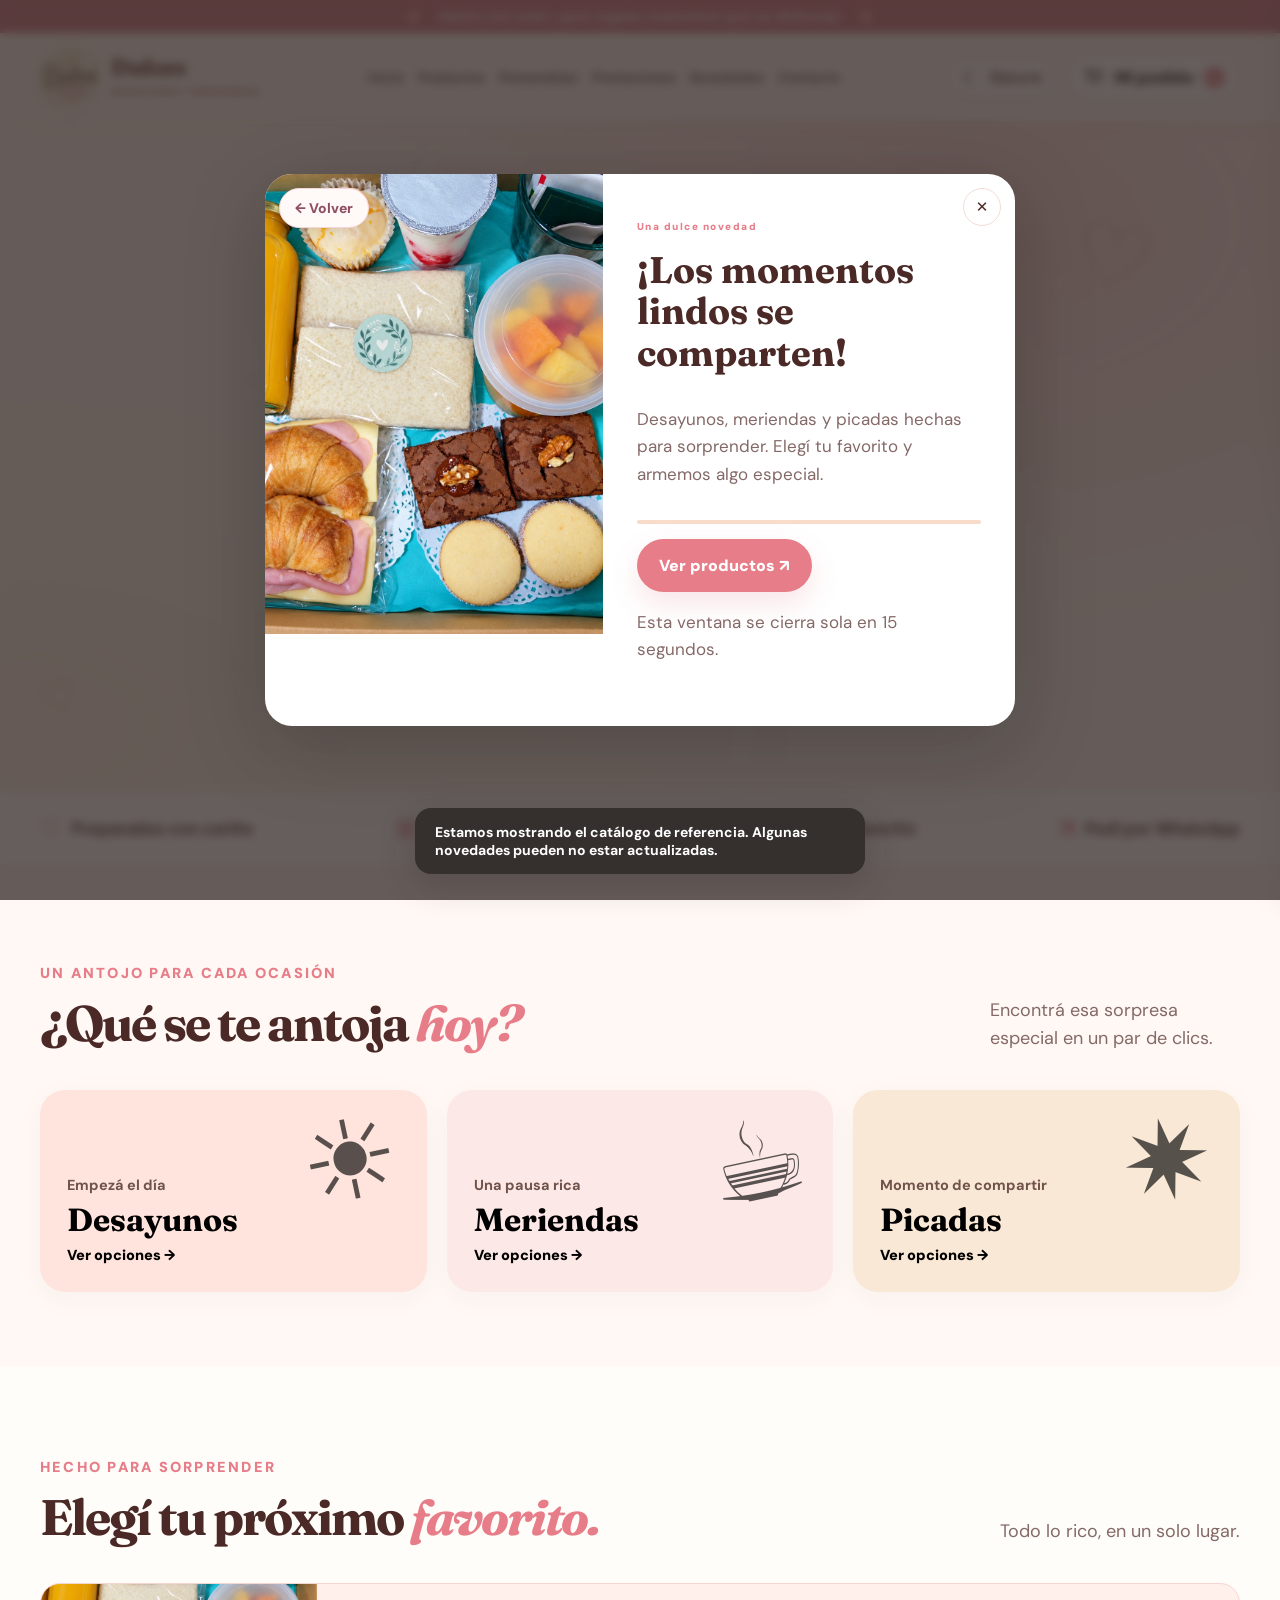
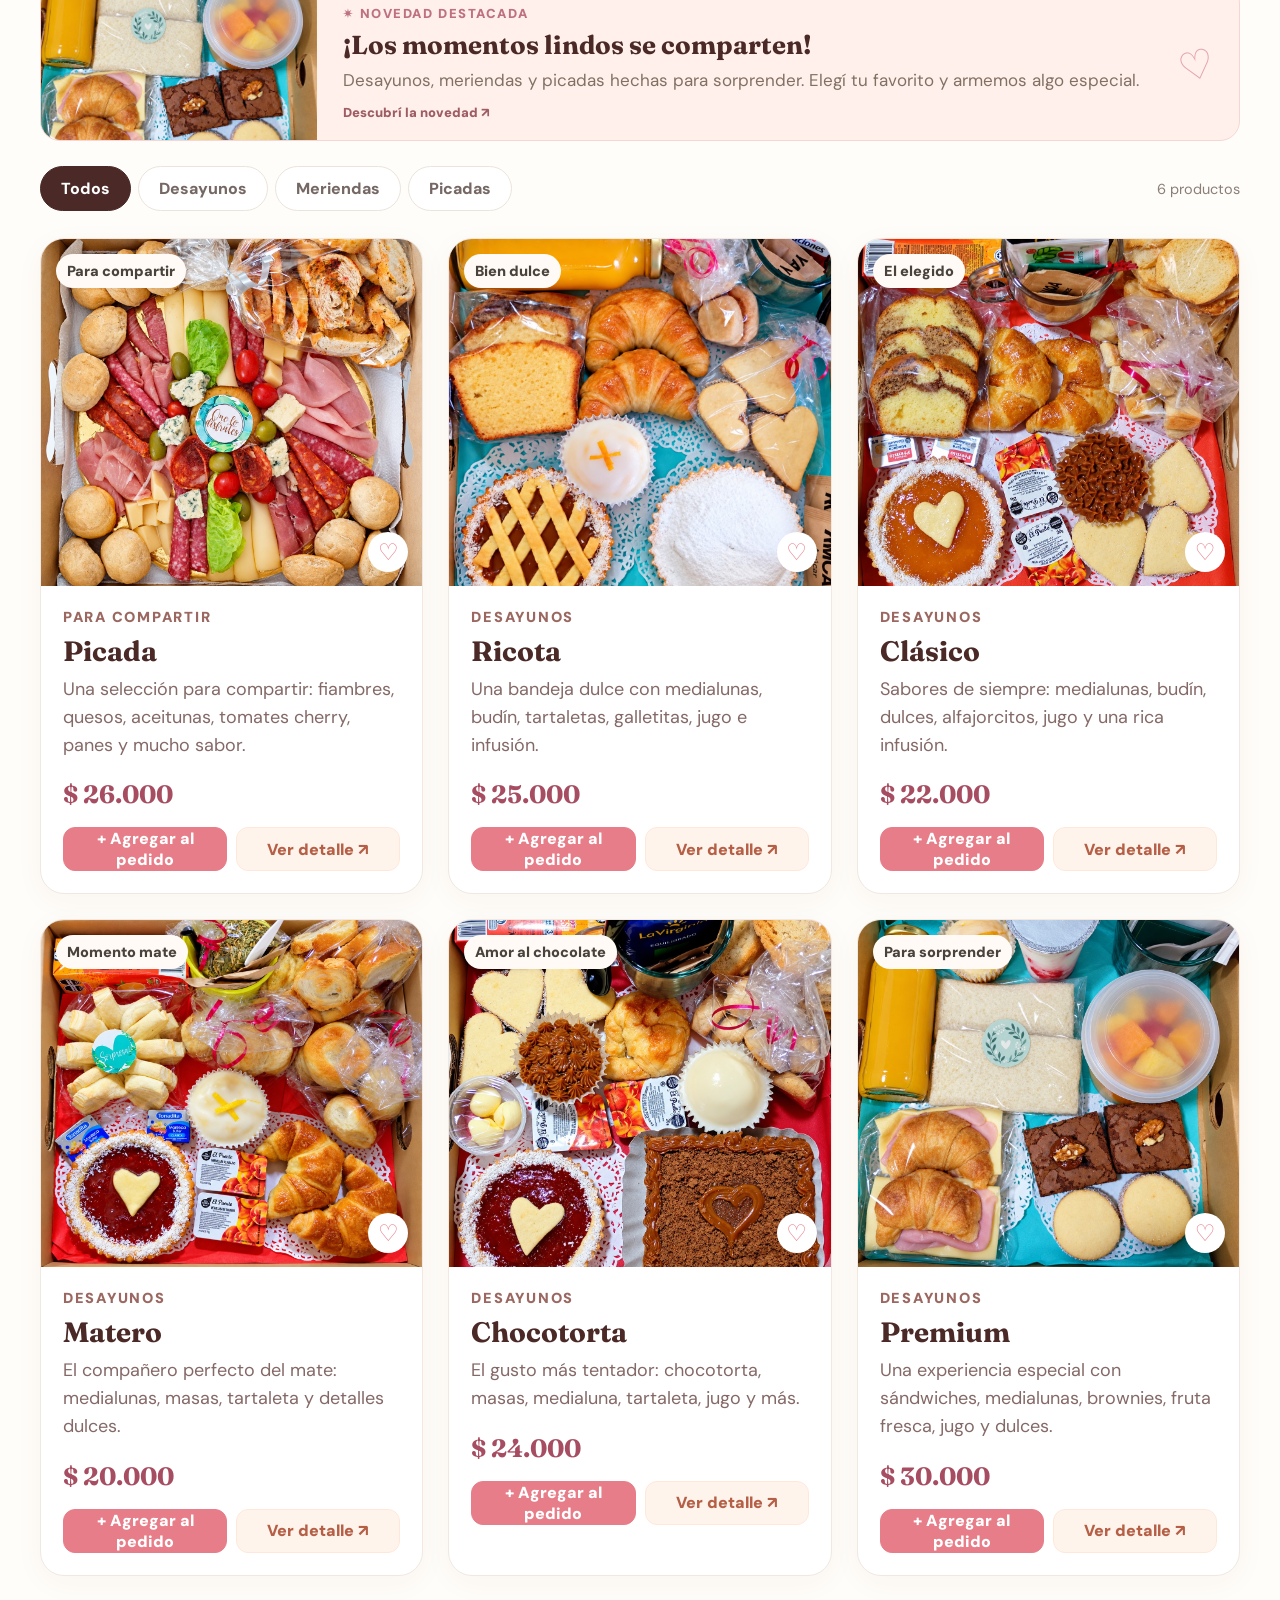
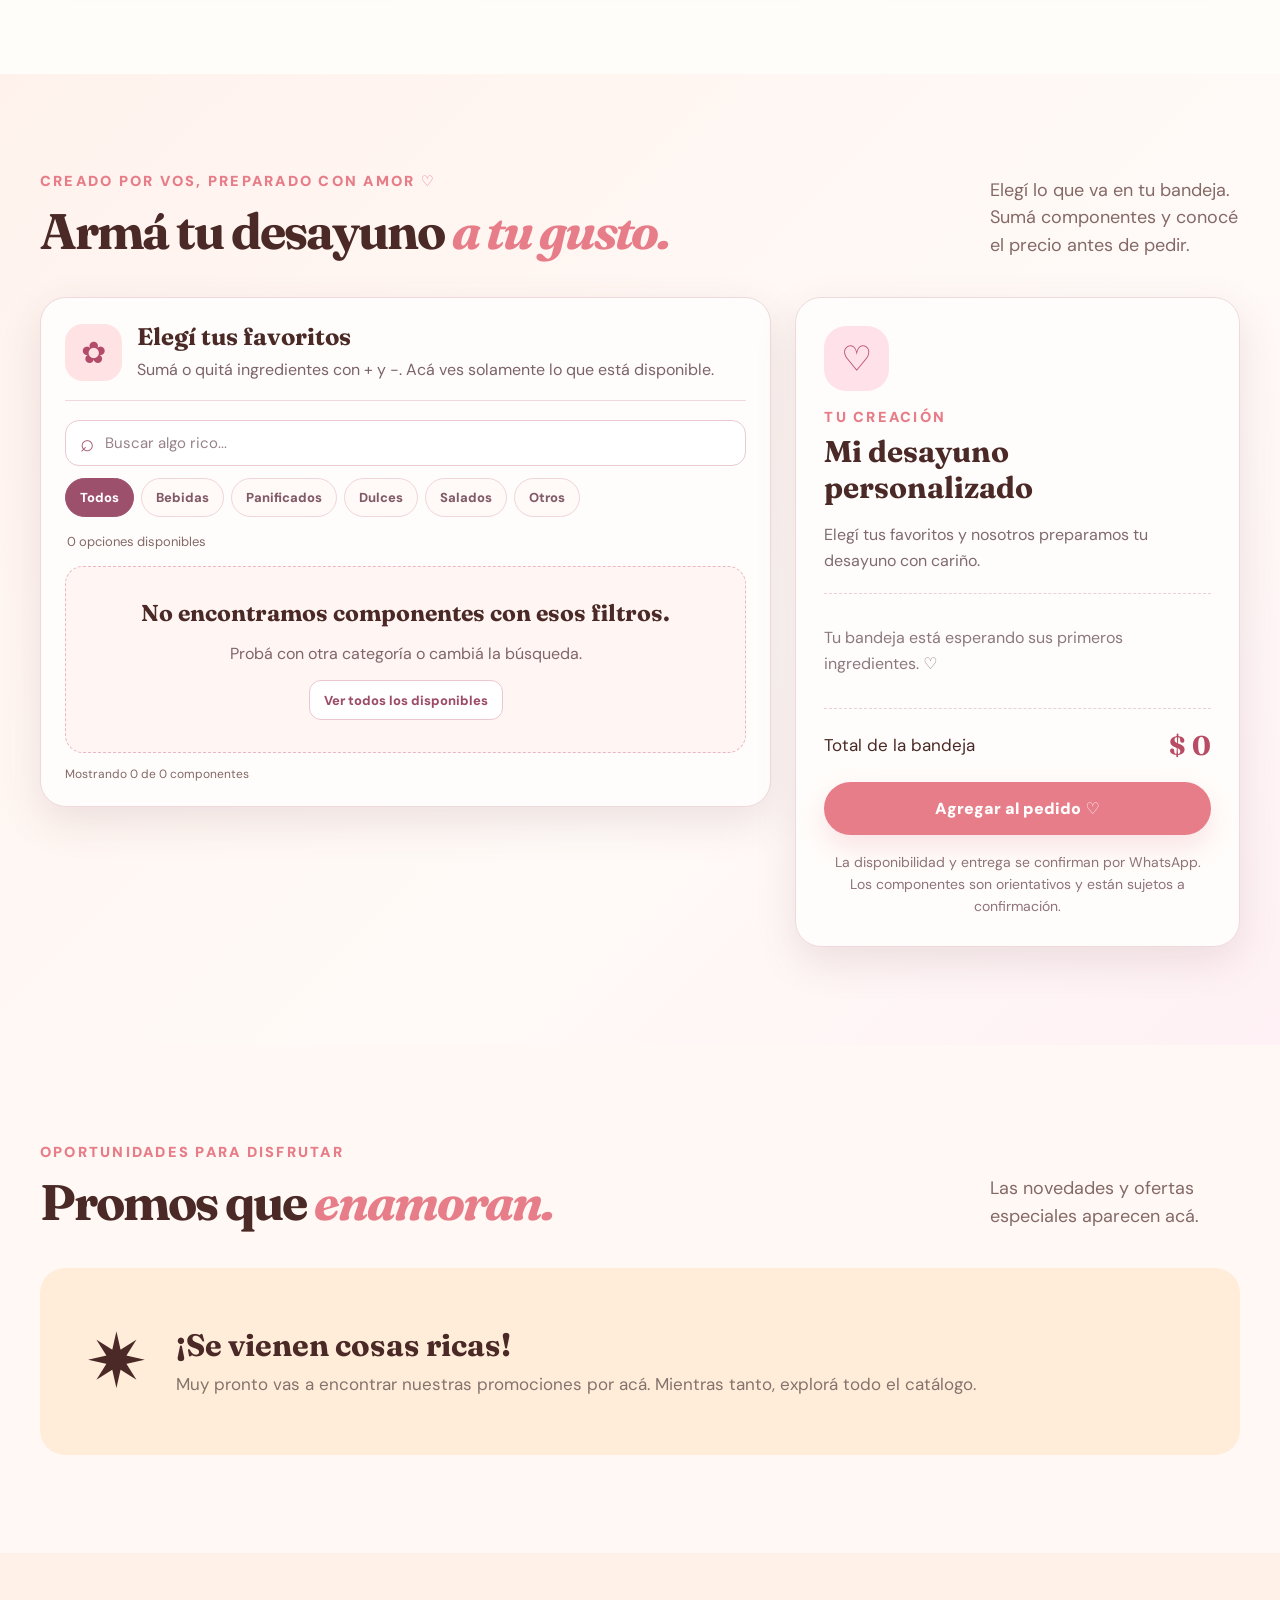
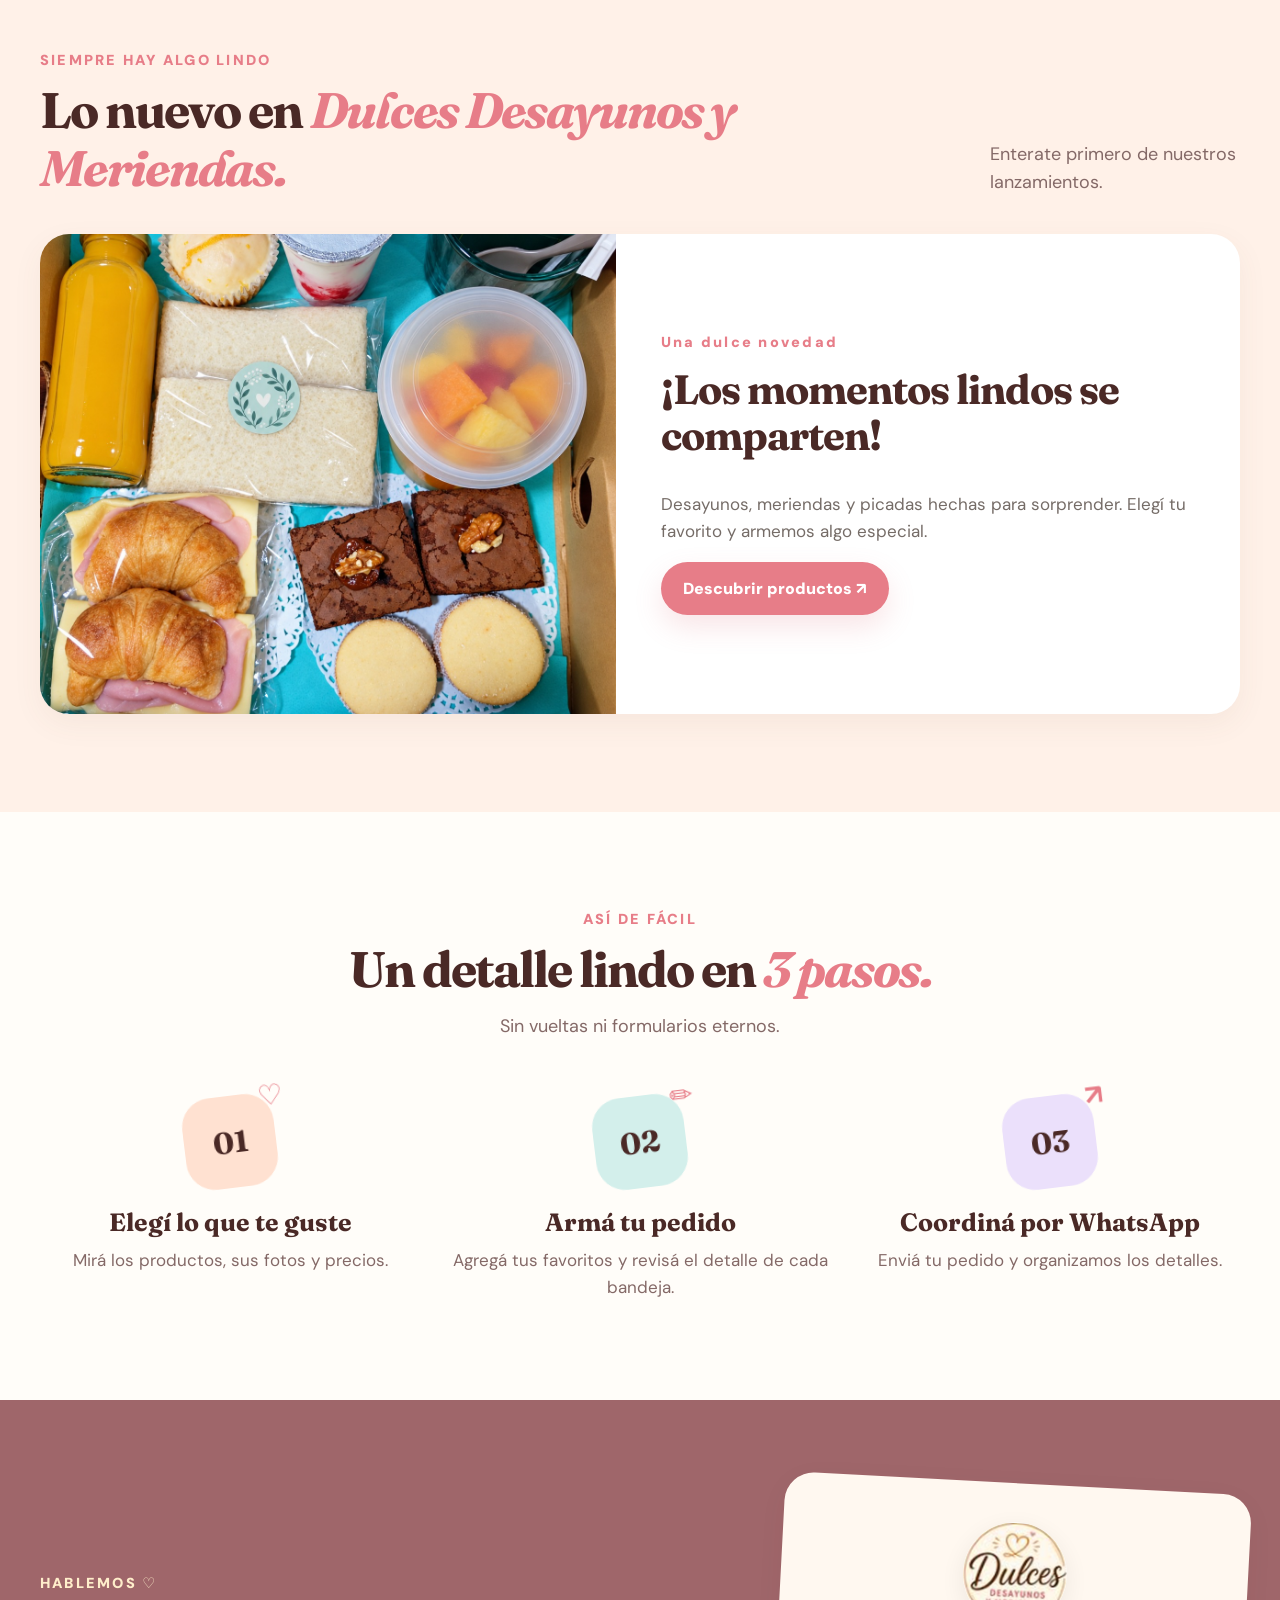
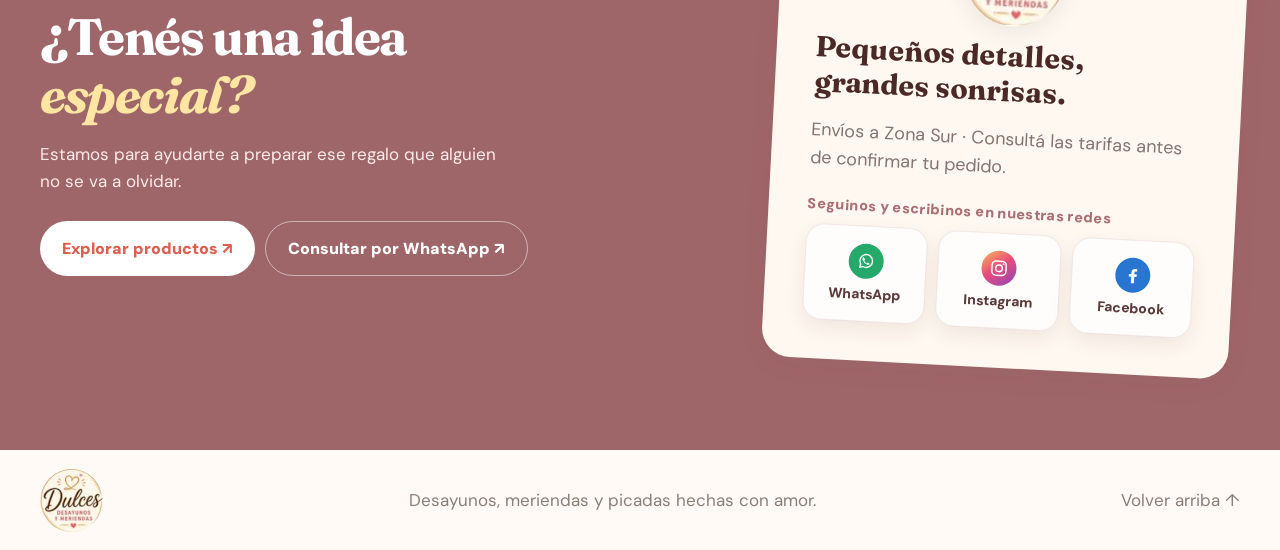
==== commit ce3b0c61: "v11.21.10" ====
--- a/index.html
+++ b/index.html
@@ -6,8 +6,8 @@
   <title>Dulces Desayunos y Meriendas | Regalos para compartir</title>
   <link rel="preconnect" href="https://fonts.googleapis.com"><link rel="preconnect" href="https://fonts.gstatic.com" crossorigin>
   <link href="https://fonts.googleapis.com/css2?family=DM+Sans:wght@400;500;600;700;800&family=Fraunces:opsz,wght,SOFT,WONK@9..144,600,40,1;9..144,700,40,1&display=swap" rel="stylesheet">
-  <link rel="icon" type="image/svg+xml" href="assets/favicon.png"><link rel="stylesheet" href="assets/styles.css?v=3.5.0">
-  <script src="assets/theme.js?v=2.6.0"></script><script src="config.js"></script><script type="module" src="assets/site.js?v=3.5.0"></script>
+  <link rel="icon" type="image/svg+xml" href="assets/favicon.png"><link rel="stylesheet" href="assets/styles.css?v=3.6.0">
+  <script src="assets/theme.js?v=2.6.0"></script><script src="config.js"></script><script type="module" src="assets/site.js?v=3.6.0"></script>
 </head>
 <body class="site-body">
   <div class="announcement"><span>✷</span> Hecho con amor, para regalar momentos que se disfrutan <span>✷</span></div>
@@ -36,7 +36,7 @@
     </div></section>
     <section class="section builder-section" id="personaliza" aria-labelledby="builder-title"><div class="shell">
  <div class="section-heading"><div><div class="kicker">CREADO POR VOS, PREPARADO CON AMOR ♡</div><h2 id="builder-title">Armá tu desayuno <em>a tu gusto.</em></h2></div><p>Elegí lo que va en tu bandeja. Sumá componentes y conocé el precio antes de pedir.</p></div>
- <div class="builder-layout"><div class="builder-choice"><div class="builder-top-note"><span class="builder-icon">✿</span><div><strong>Elegí tus favoritos</strong><p>Sumá o quitá ingredientes con + y −. Los agotados se identifican claramente.</p></div></div><div id="builder-controls" class="builder-controls">
+ <div class="builder-layout"><div class="builder-choice"><div class="builder-top-note"><span class="builder-icon">✿</span><div><strong>Elegí tus favoritos</strong><p>Sumá o quitá ingredientes con + y −. Acá ves solamente lo que está disponible.</p></div></div><div id="builder-controls" class="builder-controls">
  <label class="builder-search-field"><span aria-hidden="true">⌕</span><input id="builder-search" type="search" autocomplete="off" placeholder="Buscar algo rico..." aria-label="Buscar componentes"></label>
  <div class="builder-group-tabs" role="group" aria-label="Categorías de componentes">
   <button type="button" data-builder-group="todos" class="active" aria-pressed="true">Todos</button>
@@ -46,7 +46,7 @@
   <button type="button" data-builder-group="salados" aria-pressed="false">Salados</button>
   <button type="button" data-builder-group="otros" aria-pressed="false">Otros</button>
  </div>
- <div class="builder-tools"><span id="builder-available-count">Cargando opciones…</span><label><input type="checkbox" id="builder-soldout"> Ver agotados</label></div>
+ <div class="builder-tools"><span id="builder-available-count">Cargando opciones…</span></div>
  </div>
  <div id="builder-products" class="builder-grid"></div>
  <div class="builder-pagination"><span id="builder-match-count" aria-live="polite"></span><button type="button" id="builder-more" hidden>Ver más componentes ↓</button></div></div>
--- a/assets/styles.css
+++ b/assets/styles.css
@@ -1445,3 +1445,15 @@
  .site-body .builder-stepper .builder-increase{min-width:80px!important}
  .site-body .social-dock .social-link{width:31px;height:31px}
 }
+
+/* 3.6: stock en Vista general y categorías explícitas, también en el modal de productos. */
+.stock-summary {display:flex;align-items:center;gap:12px;background:var(--surface-soft,rgba(209,116,130,.08));padding:14px 18px;border-radius:14px;margin-top:12px}
+.stock-summary strong {font-size:26px;color:var(--accent, #cc6975)}
+.stock-out-list {margin-top:10px;display:grid;gap:8px}
+.stock-out-row {display:flex;align-items:center;justify-content:space-between;gap:12px;padding:10px 12px;border:1px solid var(--border,rgba(100,50,60,.12));border-radius:12px;flex-wrap:wrap}
+.stock-out-row .admin-button {white-space:nowrap}
+.builder-product-settings {padding:15px;border:1px solid var(--line,#eacfd2);border-radius:15px;margin:8px 0 15px;display:grid;gap:12px;background:var(--card,#fff8f5)}
+.builder-product-settings .form-row {align-items:end}
+.builder-product-settings .form-row .form-field {min-width:0}
+body[data-theme="dark"] .builder-product-settings,html[data-theme="dark"] .builder-product-settings {background:#362933;border-color:#6d5360}
+@media(max-width:590px){.stock-out-row{align-items:center}.builder-product-settings .form-row{display:grid;grid-template-columns:1fr}}
